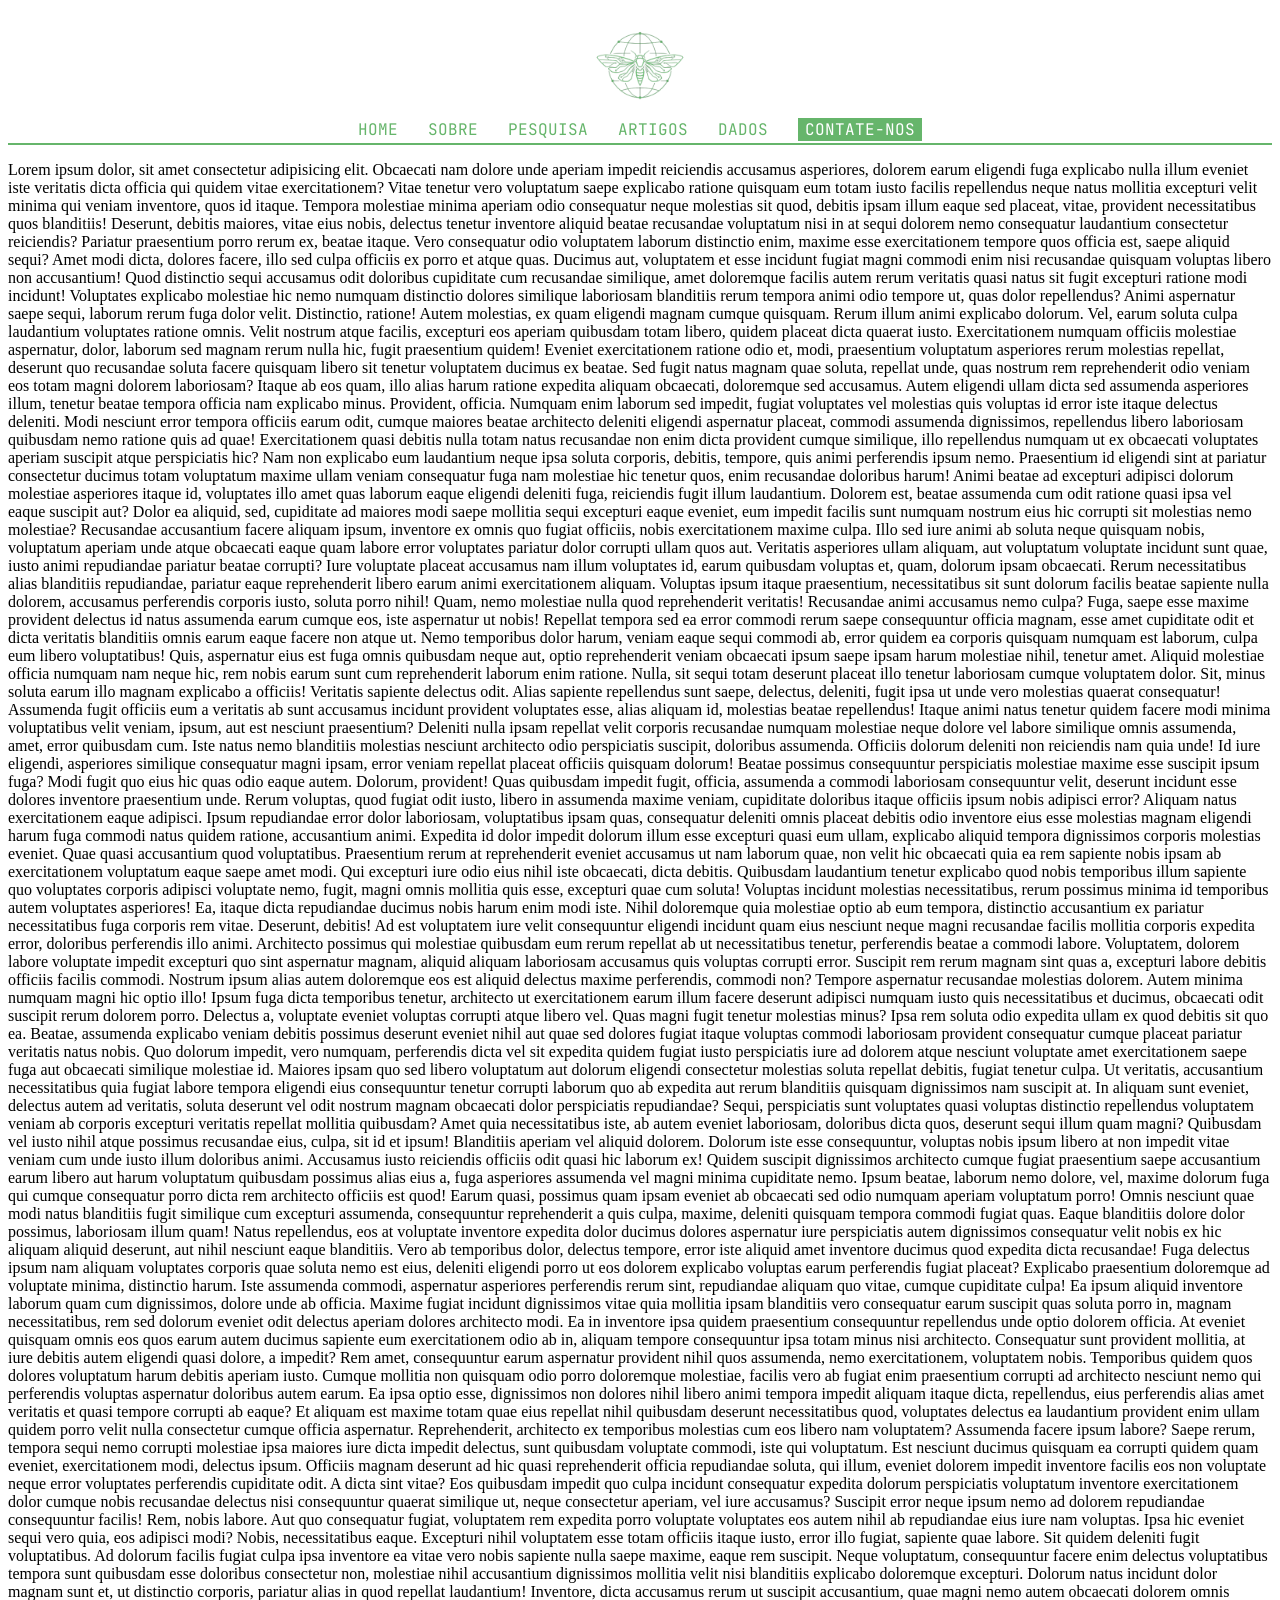
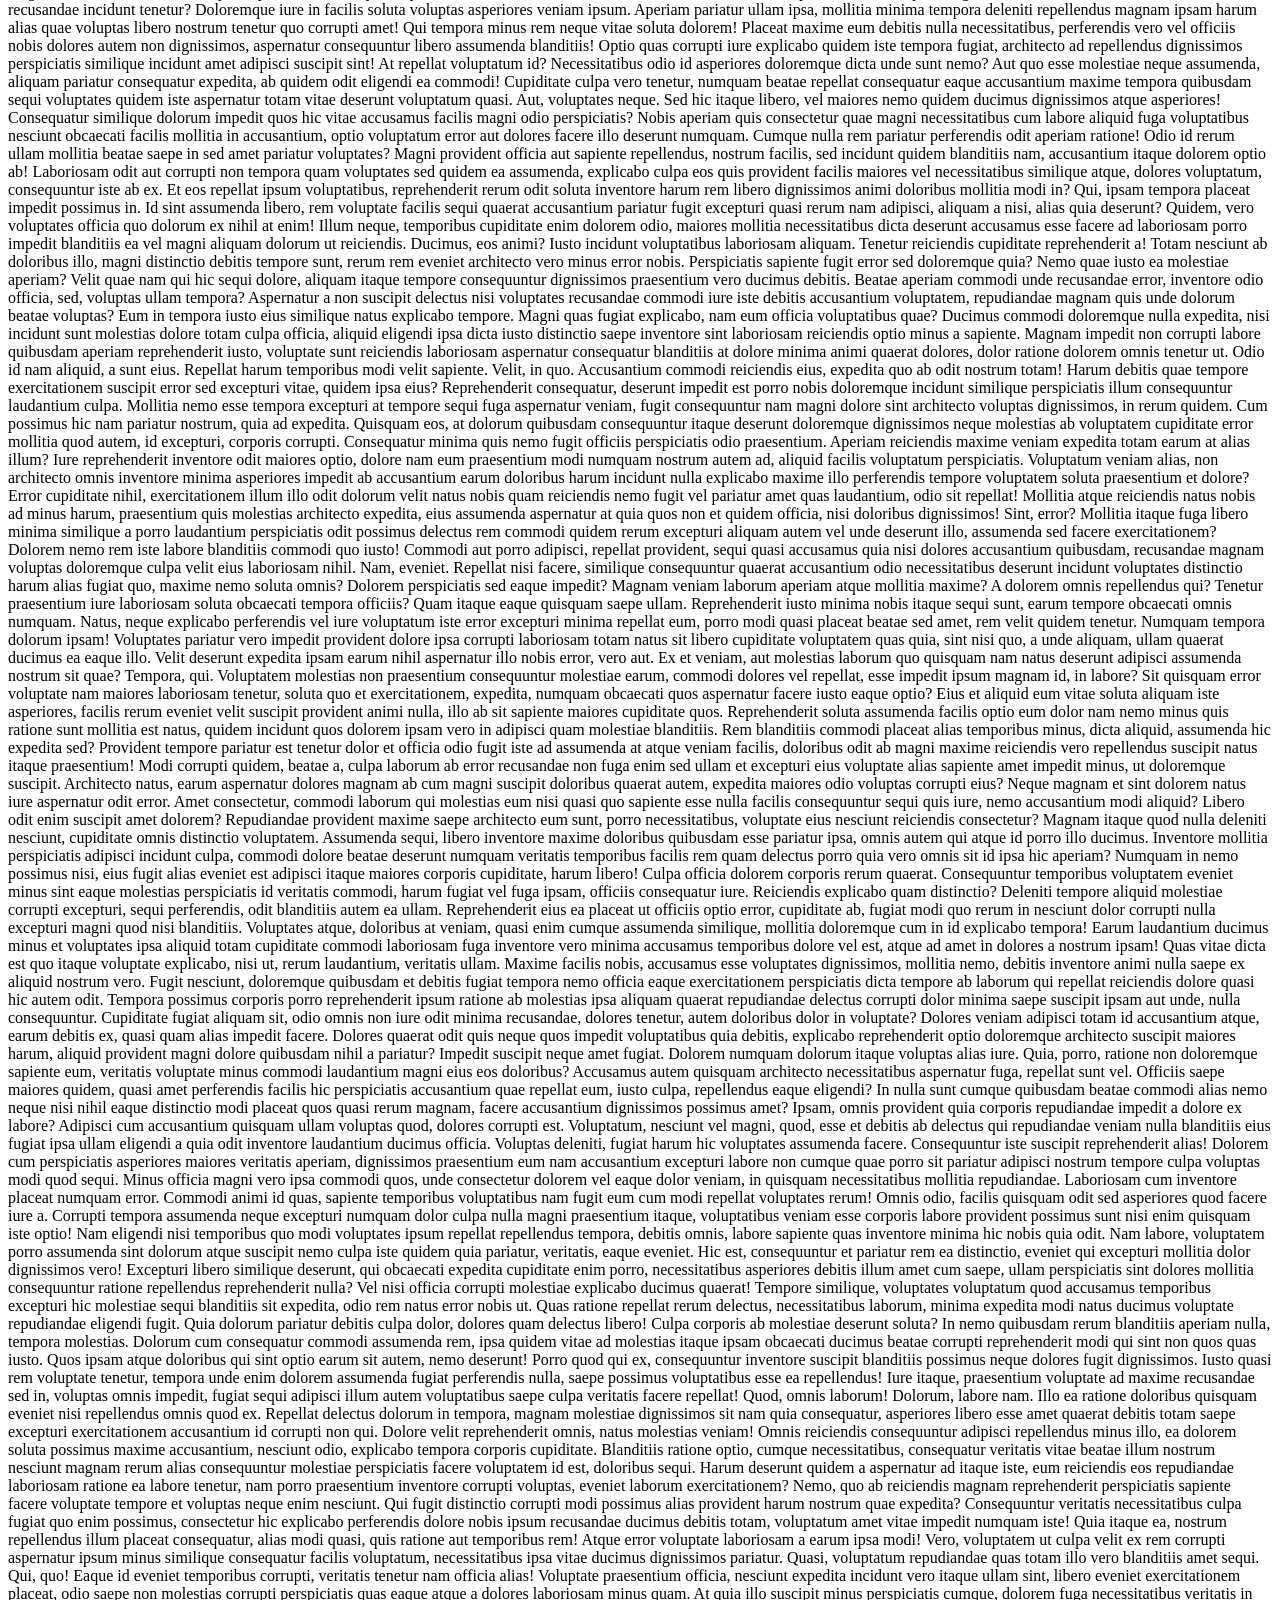
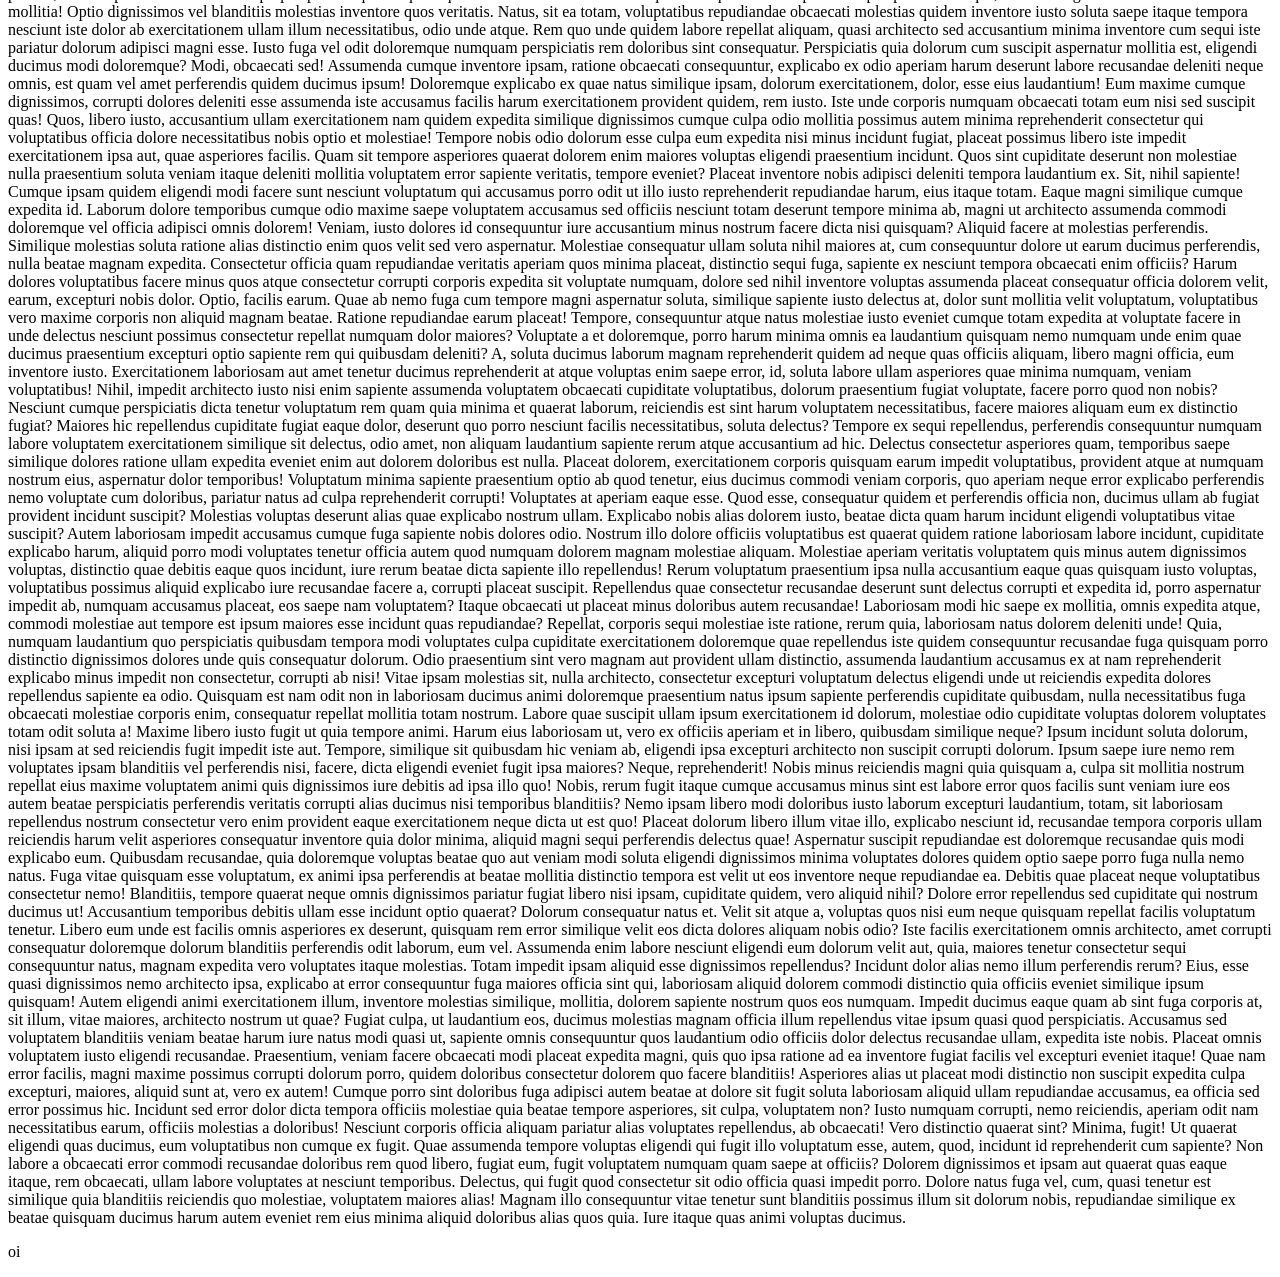
==== index.html @ 4a9fd4df "1.2" ====
<!DOCTYPE html>
<html lang="pt-br">
<head>
    <meta charset="UTF-8">
    <meta name="viewport" content="width=device-width, initial-scale=1.0">
    <title>EcoByte</title>
    <!-- LOGOTIPO -->
    <link rel="icon" type="image/png" href="img/favicon_io/favicon-32x32.png">
    <!-- CSS -->
    <link rel="stylesheet" href="css/style.css">
    <!-- FONTE -->
    <link rel="preconnect" href="https://fonts.googleapis.com">
    <link rel="preconnect" href="https://fonts.gstatic.com" crossorigin>
    <link href="https://fonts.googleapis.com/css2?family=JetBrains+Mono:ital,wght@0,100..800;1,100..800&display=swap" rel="stylesheet">
    <!-- JS -->
    <script src="js/cabecalho.js" defer></script>
</head>
<body>
    <!-- TAGS SEMANTICAS -->
    <header>
        <nav>
           <!-- cabeçalho -->
            <div class="cabeca">
                <div class="icone"><img src="img/favicon_io/android-chrome-512x512.png" alt="Logo do Site EcoByte" class="logotipo"></div>
                <div class="secao">
                    <a href="index.html">HOME</a>
                    <a href="sobre.html">SOBRE</a>
                    <a href="pesquisa.html">PESQUISA</a>
                    <a href="artigo.html">ARTIGOS</a>
                    <a href="dados.html">DADOS</a>
                    <a href="contato.html" class="contato">CONTATE-NOS</a>
                </div>
            </div>
        </nav>
        
    </header>
    <div class="espaco-cabecalho"></div>
    <main>
        <p>Lorem ipsum dolor, sit amet consectetur adipisicing elit. Obcaecati nam dolore unde aperiam impedit reiciendis accusamus asperiores, dolorem earum eligendi fuga explicabo nulla illum eveniet iste veritatis dicta officia qui quidem vitae exercitationem? Vitae tenetur vero voluptatum saepe explicabo ratione quisquam eum totam iusto facilis repellendus neque natus mollitia excepturi velit minima qui veniam inventore, quos id itaque. Tempora molestiae minima aperiam odio consequatur neque molestias sit quod, debitis ipsam illum eaque sed placeat, vitae, provident necessitatibus quos blanditiis! Deserunt, debitis maiores, vitae eius nobis, delectus tenetur inventore aliquid beatae recusandae voluptatum nisi in at sequi dolorem nemo consequatur laudantium consectetur reiciendis? Pariatur praesentium porro rerum ex, beatae itaque. Vero consequatur odio voluptatem laborum distinctio enim, maxime esse exercitationem tempore quos officia est, saepe aliquid sequi? Amet modi dicta, dolores facere, illo sed culpa officiis ex porro et atque quas. Ducimus aut, voluptatem et esse incidunt fugiat magni commodi enim nisi recusandae quisquam voluptas libero non accusantium! Quod distinctio sequi accusamus odit doloribus cupiditate cum recusandae similique, amet doloremque facilis autem rerum veritatis quasi natus sit fugit excepturi ratione modi incidunt! Voluptates explicabo molestiae hic nemo numquam distinctio dolores similique laboriosam blanditiis rerum tempora animi odio tempore ut, quas dolor repellendus? Animi aspernatur saepe sequi, laborum rerum fuga dolor velit. Distinctio, ratione! Autem molestias, ex quam eligendi magnam cumque quisquam. Rerum illum animi explicabo dolorum. Vel, earum soluta culpa laudantium voluptates ratione omnis. Velit nostrum atque facilis, excepturi eos aperiam quibusdam totam libero, quidem placeat dicta quaerat iusto. Exercitationem numquam officiis molestiae aspernatur, dolor, laborum sed magnam rerum nulla hic, fugit praesentium quidem! Eveniet exercitationem ratione odio et, modi, praesentium voluptatum asperiores rerum molestias repellat, deserunt quo recusandae soluta facere quisquam libero sit tenetur voluptatem ducimus ex beatae. Sed fugit natus magnam quae soluta, repellat unde, quas nostrum rem reprehenderit odio veniam eos totam magni dolorem laboriosam? Itaque ab eos quam, illo alias harum ratione expedita aliquam obcaecati, doloremque sed accusamus. Autem eligendi ullam dicta sed assumenda asperiores illum, tenetur beatae tempora officia nam explicabo minus. Provident, officia. Numquam enim laborum sed impedit, fugiat voluptates vel molestias quis voluptas id error iste itaque delectus deleniti. Modi nesciunt error tempora officiis earum odit, cumque maiores beatae architecto deleniti eligendi aspernatur placeat, commodi assumenda dignissimos, repellendus libero laboriosam quibusdam nemo ratione quis ad quae! Exercitationem quasi debitis nulla totam natus recusandae non enim dicta provident cumque similique, illo repellendus numquam ut ex obcaecati voluptates aperiam suscipit atque perspiciatis hic? Nam non explicabo eum laudantium neque ipsa soluta corporis, debitis, tempore, quis animi perferendis ipsum nemo. Praesentium id eligendi sint at pariatur consectetur ducimus totam voluptatum maxime ullam veniam consequatur fuga nam molestiae hic tenetur quos, enim recusandae doloribus harum! Animi beatae ad excepturi adipisci dolorum molestiae asperiores itaque id, voluptates illo amet quas laborum eaque eligendi deleniti fuga, reiciendis fugit illum laudantium. Dolorem est, beatae assumenda cum odit ratione quasi ipsa vel eaque suscipit aut? Dolor ea aliquid, sed, cupiditate ad maiores modi saepe mollitia sequi excepturi eaque eveniet, eum impedit facilis sunt numquam nostrum eius hic corrupti sit molestias nemo molestiae? Recusandae accusantium facere aliquam ipsum, inventore ex omnis quo fugiat officiis, nobis exercitationem maxime culpa. Illo sed iure animi ab soluta neque quisquam nobis, voluptatum aperiam unde atque obcaecati eaque quam labore error voluptates pariatur dolor corrupti ullam quos aut. Veritatis asperiores ullam aliquam, aut voluptatum voluptate incidunt sunt quae, iusto animi repudiandae pariatur beatae corrupti? Iure voluptate placeat accusamus nam illum voluptates id, earum quibusdam voluptas et, quam, dolorum ipsam obcaecati. Rerum necessitatibus alias blanditiis repudiandae, pariatur eaque reprehenderit libero earum animi exercitationem aliquam. Voluptas ipsum itaque praesentium, necessitatibus sit sunt dolorum facilis beatae sapiente nulla dolorem, accusamus perferendis corporis iusto, soluta porro nihil! Quam, nemo molestiae nulla quod reprehenderit veritatis! Recusandae animi accusamus nemo culpa? Fuga, saepe esse maxime provident delectus id natus assumenda earum cumque eos, iste aspernatur ut nobis! Repellat tempora sed ea error commodi rerum saepe consequuntur officia magnam, esse amet cupiditate odit et dicta veritatis blanditiis omnis earum eaque facere non atque ut. Nemo temporibus dolor harum, veniam eaque sequi commodi ab, error quidem ea corporis quisquam numquam est laborum, culpa eum libero voluptatibus! Quis, aspernatur eius est fuga omnis quibusdam neque aut, optio reprehenderit veniam obcaecati ipsum saepe ipsam harum molestiae nihil, tenetur amet. Aliquid molestiae officia numquam nam neque hic, rem nobis earum sunt cum reprehenderit laborum enim ratione. Nulla, sit sequi totam deserunt placeat illo tenetur laboriosam cumque voluptatem dolor. Sit, minus soluta earum illo magnam explicabo a officiis! Veritatis sapiente delectus odit. Alias sapiente repellendus sunt saepe, delectus, deleniti, fugit ipsa ut unde vero molestias quaerat consequatur! Assumenda fugit officiis eum a veritatis ab sunt accusamus incidunt provident voluptates esse, alias aliquam id, molestias beatae repellendus! Itaque animi natus tenetur quidem facere modi minima voluptatibus velit veniam, ipsum, aut est nesciunt praesentium? Deleniti nulla ipsam repellat velit corporis recusandae numquam molestiae neque dolore vel labore similique omnis assumenda, amet, error quibusdam cum. Iste natus nemo blanditiis molestias nesciunt architecto odio perspiciatis suscipit, doloribus assumenda. Officiis dolorum deleniti non reiciendis nam quia unde! Id iure eligendi, asperiores similique consequatur magni ipsam, error veniam repellat placeat officiis quisquam dolorum! Beatae possimus consequuntur perspiciatis molestiae maxime esse suscipit ipsum fuga? Modi fugit quo eius hic quas odio eaque autem. Dolorum, provident! Quas quibusdam impedit fugit, officia, assumenda a commodi laboriosam consequuntur velit, deserunt incidunt esse dolores inventore praesentium unde. Rerum voluptas, quod fugiat odit iusto, libero in assumenda maxime veniam, cupiditate doloribus itaque officiis ipsum nobis adipisci error? Aliquam natus exercitationem eaque adipisci. Ipsum repudiandae error dolor laboriosam, voluptatibus ipsam quas, consequatur deleniti omnis placeat debitis odio inventore eius esse molestias magnam eligendi harum fuga commodi natus quidem ratione, accusantium animi. Expedita id dolor impedit dolorum illum esse excepturi quasi eum ullam, explicabo aliquid tempora dignissimos corporis molestias eveniet. Quae quasi accusantium quod voluptatibus. Praesentium rerum at reprehenderit eveniet accusamus ut nam laborum quae, non velit hic obcaecati quia ea rem sapiente nobis ipsam ab exercitationem voluptatum eaque saepe amet modi. Qui excepturi iure odio eius nihil iste obcaecati, dicta debitis. Quibusdam laudantium tenetur explicabo quod nobis temporibus illum sapiente quo voluptates corporis adipisci voluptate nemo, fugit, magni omnis mollitia quis esse, excepturi quae cum soluta! Voluptas incidunt molestias necessitatibus, rerum possimus minima id temporibus autem voluptates asperiores! Ea, itaque dicta repudiandae ducimus nobis harum enim modi iste. Nihil doloremque quia molestiae optio ab eum tempora, distinctio accusantium ex pariatur necessitatibus fuga corporis rem vitae. Deserunt, debitis! Ad est voluptatem iure velit consequuntur eligendi incidunt quam eius nesciunt neque magni recusandae facilis mollitia corporis expedita error, doloribus perferendis illo animi. Architecto possimus qui molestiae quibusdam eum rerum repellat ab ut necessitatibus tenetur, perferendis beatae a commodi labore. Voluptatem, dolorem labore voluptate impedit excepturi quo sint aspernatur magnam, aliquid aliquam laboriosam accusamus quis voluptas corrupti error. Suscipit rem rerum magnam sint quas a, excepturi labore debitis officiis facilis commodi. Nostrum ipsum alias autem doloremque eos est aliquid delectus maxime perferendis, commodi non? Tempore aspernatur recusandae molestias dolorem. Autem minima numquam magni hic optio illo! Ipsum fuga dicta temporibus tenetur, architecto ut exercitationem earum illum facere deserunt adipisci numquam iusto quis necessitatibus et ducimus, obcaecati odit suscipit rerum dolorem porro. Delectus a, voluptate eveniet voluptas corrupti atque libero vel. Quas magni fugit tenetur molestias minus? Ipsa rem soluta odio expedita ullam ex quod debitis sit quo ea. Beatae, assumenda explicabo veniam debitis possimus deserunt eveniet nihil aut quae sed dolores fugiat itaque voluptas commodi laboriosam provident consequatur cumque placeat pariatur veritatis natus nobis. Quo dolorum impedit, vero numquam, perferendis dicta vel sit expedita quidem fugiat iusto perspiciatis iure ad dolorem atque nesciunt voluptate amet exercitationem saepe fuga aut obcaecati similique molestiae id. Maiores ipsam quo sed libero voluptatum aut dolorum eligendi consectetur molestias soluta repellat debitis, fugiat tenetur culpa. Ut veritatis, accusantium necessitatibus quia fugiat labore tempora eligendi eius consequuntur tenetur corrupti laborum quo ab expedita aut rerum blanditiis quisquam dignissimos nam suscipit at. In aliquam sunt eveniet, delectus autem ad veritatis, soluta deserunt vel odit nostrum magnam obcaecati dolor perspiciatis repudiandae? Sequi, perspiciatis sunt voluptates quasi voluptas distinctio repellendus voluptatem veniam ab corporis excepturi veritatis repellat mollitia quibusdam? Amet quia necessitatibus iste, ab autem eveniet laboriosam, doloribus dicta quos, deserunt sequi illum quam magni? Quibusdam vel iusto nihil atque possimus recusandae eius, culpa, sit id et ipsum! Blanditiis aperiam vel aliquid dolorem. Dolorum iste esse consequuntur, voluptas nobis ipsum libero at non impedit vitae veniam cum unde iusto illum doloribus animi. Accusamus iusto reiciendis officiis odit quasi hic laborum ex! Quidem suscipit dignissimos architecto cumque fugiat praesentium saepe accusantium earum libero aut harum voluptatum quibusdam possimus alias eius a, fuga asperiores assumenda vel magni minima cupiditate nemo. Ipsum beatae, laborum nemo dolore, vel, maxime dolorum fuga qui cumque consequatur porro dicta rem architecto officiis est quod! Earum quasi, possimus quam ipsam eveniet ab obcaecati sed odio numquam aperiam voluptatum porro! Omnis nesciunt quae modi natus blanditiis fugit similique cum excepturi assumenda, consequuntur reprehenderit a quis culpa, maxime, deleniti quisquam tempora commodi fugiat quas. Eaque blanditiis dolore dolor possimus, laboriosam illum quam! Natus repellendus, eos at voluptate inventore expedita dolor ducimus dolores aspernatur iure perspiciatis autem dignissimos consequatur velit nobis ex hic aliquam aliquid deserunt, aut nihil nesciunt eaque blanditiis. Vero ab temporibus dolor, delectus tempore, error iste aliquid amet inventore ducimus quod expedita dicta recusandae! Fuga delectus ipsum nam aliquam voluptates corporis quae soluta nemo est eius, deleniti eligendi porro ut eos dolorem explicabo voluptas earum perferendis fugiat placeat? Explicabo praesentium doloremque ad voluptate minima, distinctio harum. Iste assumenda commodi, aspernatur asperiores perferendis rerum sint, repudiandae aliquam quo vitae, cumque cupiditate culpa! Ea ipsum aliquid inventore laborum quam cum dignissimos, dolore unde ab officia. Maxime fugiat incidunt dignissimos vitae quia mollitia ipsam blanditiis vero consequatur earum suscipit quas soluta porro in, magnam necessitatibus, rem sed dolorum eveniet odit delectus aperiam dolores architecto modi. Ea in inventore ipsa quidem praesentium consequuntur repellendus unde optio dolorem officia. At eveniet quisquam omnis eos quos earum autem ducimus sapiente eum exercitationem odio ab in, aliquam tempore consequuntur ipsa totam minus nisi architecto. Consequatur sunt provident mollitia, at iure debitis autem eligendi quasi dolore, a impedit? Rem amet, consequuntur earum aspernatur provident nihil quos assumenda, nemo exercitationem, voluptatem nobis. Temporibus quidem quos dolores voluptatum harum debitis aperiam iusto. Cumque mollitia non quisquam odio porro doloremque molestiae, facilis vero ab fugiat enim praesentium corrupti ad architecto nesciunt nemo qui perferendis voluptas aspernatur doloribus autem earum. Ea ipsa optio esse, dignissimos non dolores nihil libero animi tempora impedit aliquam itaque dicta, repellendus, eius perferendis alias amet veritatis et quasi tempore corrupti ab eaque? Et aliquam est maxime totam quae eius repellat nihil quibusdam deserunt necessitatibus quod, voluptates delectus ea laudantium provident enim ullam quidem porro velit nulla consectetur cumque officia aspernatur. Reprehenderit, architecto ex temporibus molestias cum eos libero nam voluptatem? Assumenda facere ipsum labore? Saepe rerum, tempora sequi nemo corrupti molestiae ipsa maiores iure dicta impedit delectus, sunt quibusdam voluptate commodi, iste qui voluptatum. Est nesciunt ducimus quisquam ea corrupti quidem quam eveniet, exercitationem modi, delectus ipsum. Officiis magnam deserunt ad hic quasi reprehenderit officia repudiandae soluta, qui illum, eveniet dolorem impedit inventore facilis eos non voluptate neque error voluptates perferendis cupiditate odit. A dicta sint vitae? Eos quibusdam impedit quo culpa incidunt consequatur expedita dolorum perspiciatis voluptatum inventore exercitationem dolor cumque nobis recusandae delectus nisi consequuntur quaerat similique ut, neque consectetur aperiam, vel iure accusamus? Suscipit error neque ipsum nemo ad dolorem repudiandae consequuntur facilis! Rem, nobis labore. Aut quo consequatur fugiat, voluptatem rem expedita porro voluptate voluptates eos autem nihil ab repudiandae eius iure nam voluptas. Ipsa hic eveniet sequi vero quia, eos adipisci modi? Nobis, necessitatibus eaque. Excepturi nihil voluptatem esse totam officiis itaque iusto, error illo fugiat, sapiente quae labore. Sit quidem deleniti fugit voluptatibus. Ad dolorum facilis fugiat culpa ipsa inventore ea vitae vero nobis sapiente nulla saepe maxime, eaque rem suscipit. Neque voluptatum, consequuntur facere enim delectus voluptatibus tempora sunt quibusdam esse doloribus consectetur non, molestiae nihil accusantium dignissimos mollitia velit nisi blanditiis explicabo doloremque excepturi. Dolorum natus incidunt dolor magnam sunt et, ut distinctio corporis, pariatur alias in quod repellat laudantium! Inventore, dicta accusamus rerum ut suscipit accusantium, quae magni nemo autem obcaecati dolorem omnis recusandae incidunt tenetur? Doloremque iure in facilis soluta voluptas asperiores veniam ipsum. Aperiam pariatur ullam ipsa, mollitia minima tempora deleniti repellendus magnam ipsam harum alias quae voluptas libero nostrum tenetur quo corrupti amet! Qui tempora minus rem neque vitae soluta dolorem! Placeat maxime eum debitis nulla necessitatibus, perferendis vero vel officiis nobis dolores autem non dignissimos, aspernatur consequuntur libero assumenda blanditiis! Optio quas corrupti iure explicabo quidem iste tempora fugiat, architecto ad repellendus dignissimos perspiciatis similique incidunt amet adipisci suscipit sint! At repellat voluptatum id? Necessitatibus odio id asperiores doloremque dicta unde sunt nemo? Aut quo esse molestiae neque assumenda, aliquam pariatur consequatur expedita, ab quidem odit eligendi ea commodi! Cupiditate culpa vero tenetur, numquam beatae repellat consequatur eaque accusantium maxime tempora quibusdam sequi voluptates quidem iste aspernatur totam vitae deserunt voluptatum quasi. Aut, voluptates neque. Sed hic itaque libero, vel maiores nemo quidem ducimus dignissimos atque asperiores! Consequatur similique dolorum impedit quos hic vitae accusamus facilis magni odio perspiciatis? Nobis aperiam quis consectetur quae magni necessitatibus cum labore aliquid fuga voluptatibus nesciunt obcaecati facilis mollitia in accusantium, optio voluptatum error aut dolores facere illo deserunt numquam. Cumque nulla rem pariatur perferendis odit aperiam ratione! Odio id rerum ullam mollitia beatae saepe in sed amet pariatur voluptates? Magni provident officia aut sapiente repellendus, nostrum facilis, sed incidunt quidem blanditiis nam, accusantium itaque dolorem optio ab! Laboriosam odit aut corrupti non tempora quam voluptates sed quidem ea assumenda, explicabo culpa eos quis provident facilis maiores vel necessitatibus similique atque, dolores voluptatum, consequuntur iste ab ex. Et eos repellat ipsum voluptatibus, reprehenderit rerum odit soluta inventore harum rem libero dignissimos animi doloribus mollitia modi in? Qui, ipsam tempora placeat impedit possimus in. Id sint assumenda libero, rem voluptate facilis sequi quaerat accusantium pariatur fugit excepturi quasi rerum nam adipisci, aliquam a nisi, alias quia deserunt? Quidem, vero voluptates officia quo dolorum ex nihil at enim! Illum neque, temporibus cupiditate enim dolorem odio, maiores mollitia necessitatibus dicta deserunt accusamus esse facere ad laboriosam porro impedit blanditiis ea vel magni aliquam dolorum ut reiciendis. Ducimus, eos animi? Iusto incidunt voluptatibus laboriosam aliquam. Tenetur reiciendis cupiditate reprehenderit a! Totam nesciunt ab doloribus illo, magni distinctio debitis tempore sunt, rerum rem eveniet architecto vero minus error nobis. Perspiciatis sapiente fugit error sed doloremque quia? Nemo quae iusto ea molestiae aperiam? Velit quae nam qui hic sequi dolore, aliquam itaque tempore consequuntur dignissimos praesentium vero ducimus debitis. Beatae aperiam commodi unde recusandae error, inventore odio officia, sed, voluptas ullam tempora? Aspernatur a non suscipit delectus nisi voluptates recusandae commodi iure iste debitis accusantium voluptatem, repudiandae magnam quis unde dolorum beatae voluptas? Eum in tempora iusto eius similique natus explicabo tempore. Magni quas fugiat explicabo, nam eum officia voluptatibus quae? Ducimus commodi doloremque nulla expedita, nisi incidunt sunt molestias dolore totam culpa officia, aliquid eligendi ipsa dicta iusto distinctio saepe inventore sint laboriosam reiciendis optio minus a sapiente. Magnam impedit non corrupti labore quibusdam aperiam reprehenderit iusto, voluptate sunt reiciendis laboriosam aspernatur consequatur blanditiis at dolore minima animi quaerat dolores, dolor ratione dolorem omnis tenetur ut. Odio id nam aliquid, a sunt eius. Repellat harum temporibus modi velit sapiente. Velit, in quo. Accusantium commodi reiciendis eius, expedita quo ab odit nostrum totam! Harum debitis quae tempore exercitationem suscipit error sed excepturi vitae, quidem ipsa eius? Reprehenderit consequatur, deserunt impedit est porro nobis doloremque incidunt similique perspiciatis illum consequuntur laudantium culpa. Mollitia nemo esse tempora excepturi at tempore sequi fuga aspernatur veniam, fugit consequuntur nam magni dolore sint architecto voluptas dignissimos, in rerum quidem. Cum possimus hic nam pariatur nostrum, quia ad expedita. Quisquam eos, at dolorum quibusdam consequuntur itaque deserunt doloremque dignissimos neque molestias ab voluptatem cupiditate error mollitia quod autem, id excepturi, corporis corrupti. Consequatur minima quis nemo fugit officiis perspiciatis odio praesentium. Aperiam reiciendis maxime veniam expedita totam earum at alias illum? Iure reprehenderit inventore odit maiores optio, dolore nam eum praesentium modi numquam nostrum autem ad, aliquid facilis voluptatum perspiciatis. Voluptatum veniam alias, non architecto omnis inventore minima asperiores impedit ab accusantium earum doloribus harum incidunt nulla explicabo maxime illo perferendis tempore voluptatem soluta praesentium et dolore? Error cupiditate nihil, exercitationem illum illo odit dolorum velit natus nobis quam reiciendis nemo fugit vel pariatur amet quas laudantium, odio sit repellat! Mollitia atque reiciendis natus nobis ad minus harum, praesentium quis molestias architecto expedita, eius assumenda aspernatur at quia quos non et quidem officia, nisi doloribus dignissimos! Sint, error? Mollitia itaque fuga libero minima similique a porro laudantium perspiciatis odit possimus delectus rem commodi quidem rerum excepturi aliquam autem vel unde deserunt illo, assumenda sed facere exercitationem? Dolorem nemo rem iste labore blanditiis commodi quo iusto! Commodi aut porro adipisci, repellat provident, sequi quasi accusamus quia nisi dolores accusantium quibusdam, recusandae magnam voluptas doloremque culpa velit eius laboriosam nihil. Nam, eveniet. Repellat nisi facere, similique consequuntur quaerat accusantium odio necessitatibus deserunt incidunt voluptates distinctio harum alias fugiat quo, maxime nemo soluta omnis? Dolorem perspiciatis sed eaque impedit? Magnam veniam laborum aperiam atque mollitia maxime? A dolorem omnis repellendus qui? Tenetur praesentium iure laboriosam soluta obcaecati tempora officiis? Quam itaque eaque quisquam saepe ullam. Reprehenderit iusto minima nobis itaque sequi sunt, earum tempore obcaecati omnis numquam. Natus, neque explicabo perferendis vel iure voluptatum iste error excepturi minima repellat eum, porro modi quasi placeat beatae sed amet, rem velit quidem tenetur. Numquam tempora dolorum ipsam! Voluptates pariatur vero impedit provident dolore ipsa corrupti laboriosam totam natus sit libero cupiditate voluptatem quas quia, sint nisi quo, a unde aliquam, ullam quaerat ducimus ea eaque illo. Velit deserunt expedita ipsam earum nihil aspernatur illo nobis error, vero aut. Ex et veniam, aut molestias laborum quo quisquam nam natus deserunt adipisci assumenda nostrum sit quae? Tempora, qui. Voluptatem molestias non praesentium consequuntur molestiae earum, commodi dolores vel repellat, esse impedit ipsum magnam id, in labore? Sit quisquam error voluptate nam maiores laboriosam tenetur, soluta quo et exercitationem, expedita, numquam obcaecati quos aspernatur facere iusto eaque optio? Eius et aliquid eum vitae soluta aliquam iste asperiores, facilis rerum eveniet velit suscipit provident animi nulla, illo ab sit sapiente maiores cupiditate quos. Reprehenderit soluta assumenda facilis optio eum dolor nam nemo minus quis ratione sunt mollitia est natus, quidem incidunt quos dolorem ipsam vero in adipisci quam molestiae blanditiis. Rem blanditiis commodi placeat alias temporibus minus, dicta aliquid, assumenda hic expedita sed? Provident tempore pariatur est tenetur dolor et officia odio fugit iste ad assumenda at atque veniam facilis, doloribus odit ab magni maxime reiciendis vero repellendus suscipit natus itaque praesentium! Modi corrupti quidem, beatae a, culpa laborum ab error recusandae non fuga enim sed ullam et excepturi eius voluptate alias sapiente amet impedit minus, ut doloremque suscipit. Architecto natus, earum aspernatur dolores magnam ab cum magni suscipit doloribus quaerat autem, expedita maiores odio voluptas corrupti eius? Neque magnam et sint dolorem natus iure aspernatur odit error. Amet consectetur, commodi laborum qui molestias eum nisi quasi quo sapiente esse nulla facilis consequuntur sequi quis iure, nemo accusantium modi aliquid? Libero odit enim suscipit amet dolorem? Repudiandae provident maxime saepe architecto eum sunt, porro necessitatibus, voluptate eius nesciunt reiciendis consectetur? Magnam itaque quod nulla deleniti nesciunt, cupiditate omnis distinctio voluptatem. Assumenda sequi, libero inventore maxime doloribus quibusdam esse pariatur ipsa, omnis autem qui atque id porro illo ducimus. Inventore mollitia perspiciatis adipisci incidunt culpa, commodi dolore beatae deserunt numquam veritatis temporibus facilis rem quam delectus porro quia vero omnis sit id ipsa hic aperiam? Numquam in nemo possimus nisi, eius fugit alias eveniet est adipisci itaque maiores corporis cupiditate, harum libero! Culpa officia dolorem corporis rerum quaerat. Consequuntur temporibus voluptatem eveniet minus sint eaque molestias perspiciatis id veritatis commodi, harum fugiat vel fuga ipsam, officiis consequatur iure. Reiciendis explicabo quam distinctio? Deleniti tempore aliquid molestiae corrupti excepturi, sequi perferendis, odit blanditiis autem ea ullam. Reprehenderit eius ea placeat ut officiis optio error, cupiditate ab, fugiat modi quo rerum in nesciunt dolor corrupti nulla excepturi magni quod nisi blanditiis. Voluptates atque, doloribus at veniam, quasi enim cumque assumenda similique, mollitia doloremque cum in id explicabo tempora! Earum laudantium ducimus minus et voluptates ipsa aliquid totam cupiditate commodi laboriosam fuga inventore vero minima accusamus temporibus dolore vel est, atque ad amet in dolores a nostrum ipsam! Quas vitae dicta est quo itaque voluptate explicabo, nisi ut, rerum laudantium, veritatis ullam. Maxime facilis nobis, accusamus esse voluptates dignissimos, mollitia nemo, debitis inventore animi nulla saepe ex aliquid nostrum vero. Fugit nesciunt, doloremque quibusdam et debitis fugiat tempora nemo officia eaque exercitationem perspiciatis dicta tempore ab laborum qui repellat reiciendis dolore quasi hic autem odit. Tempora possimus corporis porro reprehenderit ipsum ratione ab molestias ipsa aliquam quaerat repudiandae delectus corrupti dolor minima saepe suscipit ipsam aut unde, nulla consequuntur. Cupiditate fugiat aliquam sit, odio omnis non iure odit minima recusandae, dolores tenetur, autem doloribus dolor in voluptate? Dolores veniam adipisci totam id accusantium atque, earum debitis ex, quasi quam alias impedit facere. Dolores quaerat odit quis neque quos impedit voluptatibus quia debitis, explicabo reprehenderit optio doloremque architecto suscipit maiores harum, aliquid provident magni dolore quibusdam nihil a pariatur? Impedit suscipit neque amet fugiat. Dolorem numquam dolorum itaque voluptas alias iure. Quia, porro, ratione non doloremque sapiente eum, veritatis voluptate minus commodi laudantium magni eius eos doloribus? Accusamus autem quisquam architecto necessitatibus aspernatur fuga, repellat sunt vel. Officiis saepe maiores quidem, quasi amet perferendis facilis hic perspiciatis accusantium quae repellat eum, iusto culpa, repellendus eaque eligendi? In nulla sunt cumque quibusdam beatae commodi alias nemo neque nisi nihil eaque distinctio modi placeat quos quasi rerum magnam, facere accusantium dignissimos possimus amet? Ipsam, omnis provident quia corporis repudiandae impedit a dolore ex labore? Adipisci cum accusantium quisquam ullam voluptas quod, dolores corrupti est. Voluptatum, nesciunt vel magni, quod, esse et debitis ab delectus qui repudiandae veniam nulla blanditiis eius fugiat ipsa ullam eligendi a quia odit inventore laudantium ducimus officia. Voluptas deleniti, fugiat harum hic voluptates assumenda facere. Consequuntur iste suscipit reprehenderit alias! Dolorem cum perspiciatis asperiores maiores veritatis aperiam, dignissimos praesentium eum nam accusantium excepturi labore non cumque quae porro sit pariatur adipisci nostrum tempore culpa voluptas modi quod sequi. Minus officia magni vero ipsa commodi quos, unde consectetur dolorem vel eaque dolor veniam, in quisquam necessitatibus mollitia repudiandae. Laboriosam cum inventore placeat numquam error. Commodi animi id quas, sapiente temporibus voluptatibus nam fugit eum cum modi repellat voluptates rerum! Omnis odio, facilis quisquam odit sed asperiores quod facere iure a. Corrupti tempora assumenda neque excepturi numquam dolor culpa nulla magni praesentium itaque, voluptatibus veniam esse corporis labore provident possimus sunt nisi enim quisquam iste optio! Nam eligendi nisi temporibus quo modi voluptates ipsum repellat repellendus tempora, debitis omnis, labore sapiente quas inventore minima hic nobis quia odit. Nam labore, voluptatem porro assumenda sint dolorum atque suscipit nemo culpa iste quidem quia pariatur, veritatis, eaque eveniet. Hic est, consequuntur et pariatur rem ea distinctio, eveniet qui excepturi mollitia dolor dignissimos vero! Excepturi libero similique deserunt, qui obcaecati expedita cupiditate enim porro, necessitatibus asperiores debitis illum amet cum saepe, ullam perspiciatis sint dolores mollitia consequuntur ratione repellendus reprehenderit nulla? Vel nisi officia corrupti molestiae explicabo ducimus quaerat! Tempore similique, voluptates voluptatum quod accusamus temporibus excepturi hic molestiae sequi blanditiis sit expedita, odio rem natus error nobis ut. Quas ratione repellat rerum delectus, necessitatibus laborum, minima expedita modi natus ducimus voluptate repudiandae eligendi fugit. Quia dolorum pariatur debitis culpa dolor, dolores quam delectus libero! Culpa corporis ab molestiae deserunt soluta? In nemo quibusdam rerum blanditiis aperiam nulla, tempora molestias. Dolorum cum consequatur commodi assumenda rem, ipsa quidem vitae ad molestias itaque ipsam obcaecati ducimus beatae corrupti reprehenderit modi qui sint non quos quas iusto. Quos ipsam atque doloribus qui sint optio earum sit autem, nemo deserunt! Porro quod qui ex, consequuntur inventore suscipit blanditiis possimus neque dolores fugit dignissimos. Iusto quasi rem voluptate tenetur, tempora unde enim dolorem assumenda fugiat perferendis nulla, saepe possimus voluptatibus esse ea repellendus! Iure itaque, praesentium voluptate ad maxime recusandae sed in, voluptas omnis impedit, fugiat sequi adipisci illum autem voluptatibus saepe culpa veritatis facere repellat! Quod, omnis laborum! Dolorum, labore nam. Illo ea ratione doloribus quisquam eveniet nisi repellendus omnis quod ex. Repellat delectus dolorum in tempora, magnam molestiae dignissimos sit nam quia consequatur, asperiores libero esse amet quaerat debitis totam saepe excepturi exercitationem accusantium id corrupti non qui. Dolore velit reprehenderit omnis, natus molestias veniam! Omnis reiciendis consequuntur adipisci repellendus minus illo, ea dolorem soluta possimus maxime accusantium, nesciunt odio, explicabo tempora corporis cupiditate. Blanditiis ratione optio, cumque necessitatibus, consequatur veritatis vitae beatae illum nostrum nesciunt magnam rerum alias consequuntur molestiae perspiciatis facere voluptatem id est, doloribus sequi. Harum deserunt quidem a aspernatur ad itaque iste, eum reiciendis eos repudiandae laboriosam ratione ea labore tenetur, nam porro praesentium inventore corrupti voluptas, eveniet laborum exercitationem? Nemo, quo ab reiciendis magnam reprehenderit perspiciatis sapiente facere voluptate tempore et voluptas neque enim nesciunt. Qui fugit distinctio corrupti modi possimus alias provident harum nostrum quae expedita? Consequuntur veritatis necessitatibus culpa fugiat quo enim possimus, consectetur hic explicabo perferendis dolore nobis ipsum recusandae ducimus debitis totam, voluptatum amet vitae impedit numquam iste! Quia itaque ea, nostrum repellendus illum placeat consequatur, alias modi quasi, quis ratione aut temporibus rem! Atque error voluptate laboriosam a earum ipsa modi! Vero, voluptatem ut culpa velit ex rem corrupti aspernatur ipsum minus similique consequatur facilis voluptatum, necessitatibus ipsa vitae ducimus dignissimos pariatur. Quasi, voluptatum repudiandae quas totam illo vero blanditiis amet sequi. Qui, quo! Eaque id eveniet temporibus corrupti, veritatis tenetur nam officia alias! Voluptate praesentium officia, nesciunt expedita incidunt vero itaque ullam sint, libero eveniet exercitationem placeat, odio saepe non molestias corrupti perspiciatis quas eaque atque a dolores laboriosam minus quam. At quia illo suscipit minus perspiciatis cumque, dolorem fuga necessitatibus veritatis in mollitia! Optio dignissimos vel blanditiis molestias inventore quos veritatis. Natus, sit ea totam, voluptatibus repudiandae obcaecati molestias quidem inventore iusto soluta saepe itaque tempora nesciunt iste dolor ab exercitationem ullam illum necessitatibus, odio unde atque. Rem quo unde quidem labore repellat aliquam, quasi architecto sed accusantium minima inventore cum sequi iste pariatur dolorum adipisci magni esse. Iusto fuga vel odit doloremque numquam perspiciatis rem doloribus sint consequatur. Perspiciatis quia dolorum cum suscipit aspernatur mollitia est, eligendi ducimus modi doloremque? Modi, obcaecati sed! Assumenda cumque inventore ipsam, ratione obcaecati consequuntur, explicabo ex odio aperiam harum deserunt labore recusandae deleniti neque omnis, est quam vel amet perferendis quidem ducimus ipsum! Doloremque explicabo ex quae natus similique ipsam, dolorum exercitationem, dolor, esse eius laudantium! Eum maxime cumque dignissimos, corrupti dolores deleniti esse assumenda iste accusamus facilis harum exercitationem provident quidem, rem iusto. Iste unde corporis numquam obcaecati totam eum nisi sed suscipit quas! Quos, libero iusto, accusantium ullam exercitationem nam quidem expedita similique dignissimos cumque culpa odio mollitia possimus autem minima reprehenderit consectetur qui voluptatibus officia dolore necessitatibus nobis optio et molestiae! Tempore nobis odio dolorum esse culpa eum expedita nisi minus incidunt fugiat, placeat possimus libero iste impedit exercitationem ipsa aut, quae asperiores facilis. Quam sit tempore asperiores quaerat dolorem enim maiores voluptas eligendi praesentium incidunt. Quos sint cupiditate deserunt non molestiae nulla praesentium soluta veniam itaque deleniti mollitia voluptatem error sapiente veritatis, tempore eveniet? Placeat inventore nobis adipisci deleniti tempora laudantium ex. Sit, nihil sapiente! Cumque ipsam quidem eligendi modi facere sunt nesciunt voluptatum qui accusamus porro odit ut illo iusto reprehenderit repudiandae harum, eius itaque totam. Eaque magni similique cumque expedita id. Laborum dolore temporibus cumque odio maxime saepe voluptatem accusamus sed officiis nesciunt totam deserunt tempore minima ab, magni ut architecto assumenda commodi doloremque vel officia adipisci omnis dolorem! Veniam, iusto dolores id consequuntur iure accusantium minus nostrum facere dicta nisi quisquam? Aliquid facere at molestias perferendis. Similique molestias soluta ratione alias distinctio enim quos velit sed vero aspernatur. Molestiae consequatur ullam soluta nihil maiores at, cum consequuntur dolore ut earum ducimus perferendis, nulla beatae magnam expedita. Consectetur officia quam repudiandae veritatis aperiam quos minima placeat, distinctio sequi fuga, sapiente ex nesciunt tempora obcaecati enim officiis? Harum dolores voluptatibus facere minus quos atque consectetur corrupti corporis expedita sit voluptate numquam, dolore sed nihil inventore voluptas assumenda placeat consequatur officia dolorem velit, earum, excepturi nobis dolor. Optio, facilis earum. Quae ab nemo fuga cum tempore magni aspernatur soluta, similique sapiente iusto delectus at, dolor sunt mollitia velit voluptatum, voluptatibus vero maxime corporis non aliquid magnam beatae. Ratione repudiandae earum placeat! Tempore, consequuntur atque natus molestiae iusto eveniet cumque totam expedita at voluptate facere in unde delectus nesciunt possimus consectetur repellat numquam dolor maiores? Voluptate a et doloremque, porro harum minima omnis ea laudantium quisquam nemo numquam unde enim quae ducimus praesentium excepturi optio sapiente rem qui quibusdam deleniti? A, soluta ducimus laborum magnam reprehenderit quidem ad neque quas officiis aliquam, libero magni officia, eum inventore iusto. Exercitationem laboriosam aut amet tenetur ducimus reprehenderit at atque voluptas enim saepe error, id, soluta labore ullam asperiores quae minima numquam, veniam voluptatibus! Nihil, impedit architecto iusto nisi enim sapiente assumenda voluptatem obcaecati cupiditate voluptatibus, dolorum praesentium fugiat voluptate, facere porro quod non nobis? Nesciunt cumque perspiciatis dicta tenetur voluptatum rem quam quia minima et quaerat laborum, reiciendis est sint harum voluptatem necessitatibus, facere maiores aliquam eum ex distinctio fugiat? Maiores hic repellendus cupiditate fugiat eaque dolor, deserunt quo porro nesciunt facilis necessitatibus, soluta delectus? Tempore ex sequi repellendus, perferendis consequuntur numquam labore voluptatem exercitationem similique sit delectus, odio amet, non aliquam laudantium sapiente rerum atque accusantium ad hic. Delectus consectetur asperiores quam, temporibus saepe similique dolores ratione ullam expedita eveniet enim aut dolorem doloribus est nulla. Placeat dolorem, exercitationem corporis quisquam earum impedit voluptatibus, provident atque at numquam nostrum eius, aspernatur dolor temporibus! Voluptatum minima sapiente praesentium optio ab quod tenetur, eius ducimus commodi veniam corporis, quo aperiam neque error explicabo perferendis nemo voluptate cum doloribus, pariatur natus ad culpa reprehenderit corrupti! Voluptates at aperiam eaque esse. Quod esse, consequatur quidem et perferendis officia non, ducimus ullam ab fugiat provident incidunt suscipit? Molestias voluptas deserunt alias quae explicabo nostrum ullam. Explicabo nobis alias dolorem iusto, beatae dicta quam harum incidunt eligendi voluptatibus vitae suscipit? Autem laboriosam impedit accusamus cumque fuga sapiente nobis dolores odio. Nostrum illo dolore officiis voluptatibus est quaerat quidem ratione laboriosam labore incidunt, cupiditate explicabo harum, aliquid porro modi voluptates tenetur officia autem quod numquam dolorem magnam molestiae aliquam. Molestiae aperiam veritatis voluptatem quis minus autem dignissimos voluptas, distinctio quae debitis eaque quos incidunt, iure rerum beatae dicta sapiente illo repellendus! Rerum voluptatum praesentium ipsa nulla accusantium eaque quas quisquam iusto voluptas, voluptatibus possimus aliquid explicabo iure recusandae facere a, corrupti placeat suscipit. Repellendus quae consectetur recusandae deserunt sunt delectus corrupti et expedita id, porro aspernatur impedit ab, numquam accusamus placeat, eos saepe nam voluptatem? Itaque obcaecati ut placeat minus doloribus autem recusandae! Laboriosam modi hic saepe ex mollitia, omnis expedita atque, commodi molestiae aut tempore est ipsum maiores esse incidunt quas repudiandae? Repellat, corporis sequi molestiae iste ratione, rerum quia, laboriosam natus dolorem deleniti unde! Quia, numquam laudantium quo perspiciatis quibusdam tempora modi voluptates culpa cupiditate exercitationem doloremque quae repellendus iste quidem consequuntur recusandae fuga quisquam porro distinctio dignissimos dolores unde quis consequatur dolorum. Odio praesentium sint vero magnam aut provident ullam distinctio, assumenda laudantium accusamus ex at nam reprehenderit explicabo minus impedit non consectetur, corrupti ab nisi! Vitae ipsam molestias sit, nulla architecto, consectetur excepturi voluptatum delectus eligendi unde ut reiciendis expedita dolores repellendus sapiente ea odio. Quisquam est nam odit non in laboriosam ducimus animi doloremque praesentium natus ipsum sapiente perferendis cupiditate quibusdam, nulla necessitatibus fuga obcaecati molestiae corporis enim, consequatur repellat mollitia totam nostrum. Labore quae suscipit ullam ipsum exercitationem id dolorum, molestiae odio cupiditate voluptas dolorem voluptates totam odit soluta a! Maxime libero iusto fugit ut quia tempore animi. Harum eius laboriosam ut, vero ex officiis aperiam et in libero, quibusdam similique neque? Ipsum incidunt soluta dolorum, nisi ipsam at sed reiciendis fugit impedit iste aut. Tempore, similique sit quibusdam hic veniam ab, eligendi ipsa excepturi architecto non suscipit corrupti dolorum. Ipsum saepe iure nemo rem voluptates ipsam blanditiis vel perferendis nisi, facere, dicta eligendi eveniet fugit ipsa maiores? Neque, reprehenderit! Nobis minus reiciendis magni quia quisquam a, culpa sit mollitia nostrum repellat eius maxime voluptatem animi quis dignissimos iure debitis ad ipsa illo quo! Nobis, rerum fugit itaque cumque accusamus minus sint est labore error quos facilis sunt veniam iure eos autem beatae perspiciatis perferendis veritatis corrupti alias ducimus nisi temporibus blanditiis? Nemo ipsam libero modi doloribus iusto laborum excepturi laudantium, totam, sit laboriosam repellendus nostrum consectetur vero enim provident eaque exercitationem neque dicta ut est quo! Placeat dolorum libero illum vitae illo, explicabo nesciunt id, recusandae tempora corporis ullam reiciendis harum velit asperiores consequatur inventore quia dolor minima, aliquid magni sequi perferendis delectus quae! Aspernatur suscipit repudiandae est doloremque recusandae quis modi explicabo eum. Quibusdam recusandae, quia doloremque voluptas beatae quo aut veniam modi soluta eligendi dignissimos minima voluptates dolores quidem optio saepe porro fuga nulla nemo natus. Fuga vitae quisquam esse voluptatum, ex animi ipsa perferendis at beatae mollitia distinctio tempora est velit ut eos inventore neque repudiandae ea. Debitis quae placeat neque voluptatibus consectetur nemo! Blanditiis, tempore quaerat neque omnis dignissimos pariatur fugiat libero nisi ipsam, cupiditate quidem, vero aliquid nihil? Dolore error repellendus sed cupiditate qui nostrum ducimus ut! Accusantium temporibus debitis ullam esse incidunt optio quaerat? Dolorum consequatur natus et. Velit sit atque a, voluptas quos nisi eum neque quisquam repellat facilis voluptatum tenetur. Libero eum unde est facilis omnis asperiores ex deserunt, quisquam rem error similique velit eos dicta dolores aliquam nobis odio? Iste facilis exercitationem omnis architecto, amet corrupti consequatur doloremque dolorum blanditiis perferendis odit laborum, eum vel. Assumenda enim labore nesciunt eligendi eum dolorum velit aut, quia, maiores tenetur consectetur sequi consequuntur natus, magnam expedita vero voluptates itaque molestias. Totam impedit ipsam aliquid esse dignissimos repellendus? Incidunt dolor alias nemo illum perferendis rerum? Eius, esse quasi dignissimos nemo architecto ipsa, explicabo at error consequuntur fuga maiores officia sint qui, laboriosam aliquid dolorem commodi distinctio quia officiis eveniet similique ipsum quisquam! Autem eligendi animi exercitationem illum, inventore molestias similique, mollitia, dolorem sapiente nostrum quos eos numquam. Impedit ducimus eaque quam ab sint fuga corporis at, sit illum, vitae maiores, architecto nostrum ut quae? Fugiat culpa, ut laudantium eos, ducimus molestias magnam officia illum repellendus vitae ipsum quasi quod perspiciatis. Accusamus sed voluptatem blanditiis veniam beatae harum iure natus modi quasi ut, sapiente omnis consequuntur quos laudantium odio officiis dolor delectus recusandae ullam, expedita iste nobis. Placeat omnis voluptatem iusto eligendi recusandae. Praesentium, veniam facere obcaecati modi placeat expedita magni, quis quo ipsa ratione ad ea inventore fugiat facilis vel excepturi eveniet itaque! Quae nam error facilis, magni maxime possimus corrupti dolorum porro, quidem doloribus consectetur dolorem quo facere blanditiis! Asperiores alias ut placeat modi distinctio non suscipit expedita culpa excepturi, maiores, aliquid sunt at, vero ex autem! Cumque porro sint doloribus fuga adipisci autem beatae at dolore sit fugit soluta laboriosam aliquid ullam repudiandae accusamus, ea officia sed error possimus hic. Incidunt sed error dolor dicta tempora officiis molestiae quia beatae tempore asperiores, sit culpa, voluptatem non? Iusto numquam corrupti, nemo reiciendis, aperiam odit nam necessitatibus earum, officiis molestias a doloribus! Nesciunt corporis officia aliquam pariatur alias voluptates repellendus, ab obcaecati! Vero distinctio quaerat sint? Minima, fugit! Ut quaerat eligendi quas ducimus, eum voluptatibus non cumque ex fugit. Quae assumenda tempore voluptas eligendi qui fugit illo voluptatum esse, autem, quod, incidunt id reprehenderit cum sapiente? Non labore a obcaecati error commodi recusandae doloribus rem quod libero, fugiat eum, fugit voluptatem numquam quam saepe at officiis? Dolorem dignissimos et ipsam aut quaerat quas eaque itaque, rem obcaecati, ullam labore voluptates at nesciunt temporibus. Delectus, qui fugit quod consectetur sit odio officia quasi impedit porro. Dolore natus fuga vel, cum, quasi tenetur est similique quia blanditiis reiciendis quo molestiae, voluptatem maiores alias! Magnam illo consequuntur vitae tenetur sunt blanditiis possimus illum sit dolorum nobis, repudiandae similique ex beatae quisquam ducimus harum autem eveniet rem eius minima aliquid doloribus alias quos quia. Iure itaque quas animi voluptas ducimus.</p>
        <p>oi</p>
    </main>

    <footer>

    </footer>
</body>
</html>
---- css/style.css ----
/* =================================================== 
STYLE.CSS — [PenteFino] — [Fake News & Desinformação] 
Grupo: [
        Cauan Victor Andrade Cavalcanti
        Miguel Godke Silva
        Enzo Oliveira Ricci
        Ruan Ribeiro Prospero
        Enzo Novais Silva
] 
Data: [27/06/2026] 
=================================================== */ 

/* === 1. VARIAVEIS GLOBAIS (TOKENS DE DESIGN) === */ 
:root { 
    /* Criadas ao longo do Caminho */

    /* Cores */
        --cor-matriz: #66b56b;
        --cor-matriz-escura: #176B45; 
        --cor-secundaria: #FFFFFF;
        --cor-terciaria: #0B0F0D;
        --cor-linkefonte: #59665E;
        --cor-alerta: #d99611;
}
/* === 2. RESET E BASE === */ 

* {box-sizing: border-box;}
html { font-size: 1rem; } 

/* === 3. TIPOGRAFIA === */ 

:root {
    --font-title: 'JetBrains Mono', monospace;
    --font-body: "Inter", sans-serif;
    --font-data: "IBM Plex Mono", monospace;
    --font-source: "Source Sans 3", sans-serif;
}

/* == 3.1 ADCIONANDO A TIPOGRAFIA NAS TAGS */

a {
    text-decoration: none;
    color: var(--cor-matriz);
    font-family: var(--font-title);
    cursor: pointer;
    transition: 0.3s;
}

a:hover {
    color: var(--cor-linkefonte);
    font-weight: bold;
    transform: scale(1.08);
}


/* === 4. COMPONENTES REUTILIZAVEIS === */ 

/* === 5. CABECALHO E NAVEGACAO === */ 
.icone {
    display: flex;
    justify-content: center;
    align-items: center;
}
.secao {
    display: flex;
    gap: 30px;
    justify-content: center;
    align-items: center;
    transition: gap 0.4s ease;
}


.cabeca {
    display: flex;
    flex-direction: column;
    border-bottom: 2px solid var(--cor-matriz);
    padding: 10px 0;
    padding-bottom: 2px;
    position: sticky;
    top: 0;
    z-index: 1000;
    background-color: var(--cor-secundaria);
    transition: all 0.4s ease;
}
.logotipo {
    transition: 0.3s;
    max-width: 100px;
}
.logotipo:hover {
    
    transform: scale(1.1);
}
.contato {
    background-color: var(--cor-matriz);
    color: var(--cor-secundaria);
    padding: 1px;
    padding-left: 7px;
    padding-right: 7px;
}
.espaco-cabecalho {
    height: 0;
}

/* ESTADO DE ROLAGEM */

.cabeca.rolagem {
    position: fixed;
    top: 0;
    left: 0;
    width: 100%;

    background-color: var(--cor-matriz-escura);
    border-bottom: 2px solid var(--cor-matriz-escura);

    padding: 12px 0;
}

/* ESCONDE A LOGO */

.cabeca.rolagem .icone {
    display: none;
}

/* LINKS NO ESTADO DE ROLAGEM */

.cabeca.rolagem .secao {
    gap: 60px;
}

.cabeca.rolagem .secao a {
    color: white;
}

.cabeca.rolagem .secao a:hover {
    color: var(--cor-secundaria);
}

/* === 5.1 ... === */
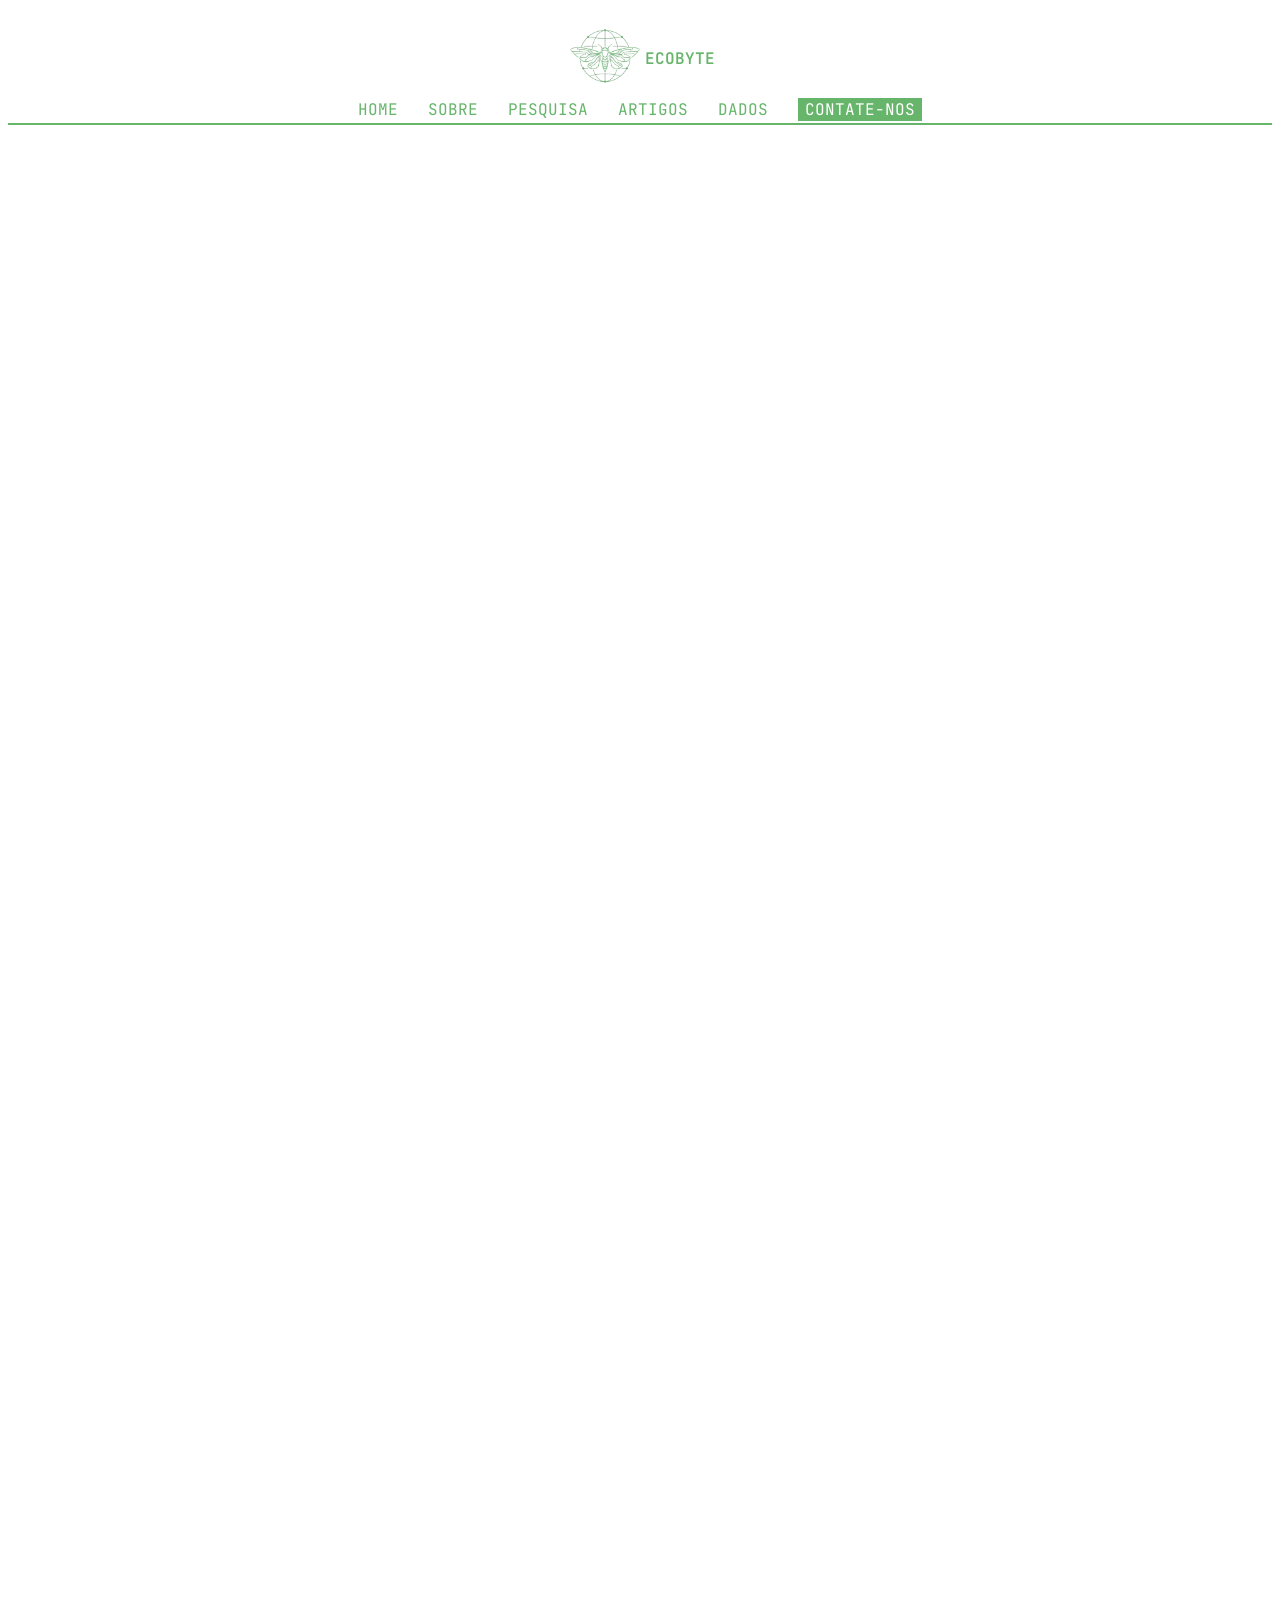
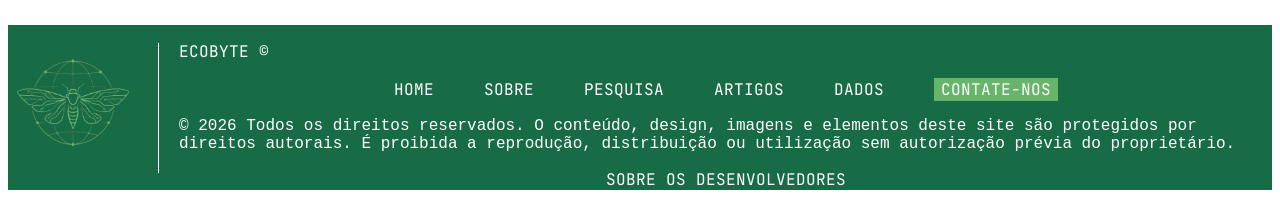
==== commit cc00e9c9: "1.2.1" ====
--- a/index.html
+++ b/index.html
@@ -13,7 +13,7 @@
     <link rel="preconnect" href="https://fonts.gstatic.com" crossorigin>
     <link href="https://fonts.googleapis.com/css2?family=JetBrains+Mono:ital,wght@0,100..800;1,100..800&display=swap" rel="stylesheet">
     <!-- JS -->
-    <script src="js/cabecalho.js" defer></script>
+    <script src="JS/cabecalho.js" defer></script>
 </head>
 <body>
     <!-- TAGS SEMANTICAS -->
@@ -21,7 +21,7 @@
         <nav>
            <!-- cabeçalho -->
             <div class="cabeca">
-                <div class="icone"><img src="img/favicon_io/android-chrome-512x512.png" alt="Logo do Site EcoByte" class="logotipo"></div>
+                <div class="icone"><img src="img/favicon_io/android-chrome-512x512.png" alt="Logo do Site EcoByte" class="logotipo"><p>ECOBYTE</p></div>
                 <div class="secao">
                     <a href="index.html">HOME</a>
                     <a href="sobre.html">SOBRE</a>
@@ -36,12 +36,25 @@
     </header>
     <div class="espaco-cabecalho"></div>
     <main>
-        <p>Lorem ipsum dolor, sit amet consectetur adipisicing elit. Obcaecati nam dolore unde aperiam impedit reiciendis accusamus asperiores, dolorem earum eligendi fuga explicabo nulla illum eveniet iste veritatis dicta officia qui quidem vitae exercitationem? Vitae tenetur vero voluptatum saepe explicabo ratione quisquam eum totam iusto facilis repellendus neque natus mollitia excepturi velit minima qui veniam inventore, quos id itaque. Tempora molestiae minima aperiam odio consequatur neque molestias sit quod, debitis ipsam illum eaque sed placeat, vitae, provident necessitatibus quos blanditiis! Deserunt, debitis maiores, vitae eius nobis, delectus tenetur inventore aliquid beatae recusandae voluptatum nisi in at sequi dolorem nemo consequatur laudantium consectetur reiciendis? Pariatur praesentium porro rerum ex, beatae itaque. Vero consequatur odio voluptatem laborum distinctio enim, maxime esse exercitationem tempore quos officia est, saepe aliquid sequi? Amet modi dicta, dolores facere, illo sed culpa officiis ex porro et atque quas. Ducimus aut, voluptatem et esse incidunt fugiat magni commodi enim nisi recusandae quisquam voluptas libero non accusantium! Quod distinctio sequi accusamus odit doloribus cupiditate cum recusandae similique, amet doloremque facilis autem rerum veritatis quasi natus sit fugit excepturi ratione modi incidunt! Voluptates explicabo molestiae hic nemo numquam distinctio dolores similique laboriosam blanditiis rerum tempora animi odio tempore ut, quas dolor repellendus? Animi aspernatur saepe sequi, laborum rerum fuga dolor velit. Distinctio, ratione! Autem molestias, ex quam eligendi magnam cumque quisquam. Rerum illum animi explicabo dolorum. Vel, earum soluta culpa laudantium voluptates ratione omnis. Velit nostrum atque facilis, excepturi eos aperiam quibusdam totam libero, quidem placeat dicta quaerat iusto. Exercitationem numquam officiis molestiae aspernatur, dolor, laborum sed magnam rerum nulla hic, fugit praesentium quidem! Eveniet exercitationem ratione odio et, modi, praesentium voluptatum asperiores rerum molestias repellat, deserunt quo recusandae soluta facere quisquam libero sit tenetur voluptatem ducimus ex beatae. Sed fugit natus magnam quae soluta, repellat unde, quas nostrum rem reprehenderit odio veniam eos totam magni dolorem laboriosam? Itaque ab eos quam, illo alias harum ratione expedita aliquam obcaecati, doloremque sed accusamus. Autem eligendi ullam dicta sed assumenda asperiores illum, tenetur beatae tempora officia nam explicabo minus. Provident, officia. Numquam enim laborum sed impedit, fugiat voluptates vel molestias quis voluptas id error iste itaque delectus deleniti. Modi nesciunt error tempora officiis earum odit, cumque maiores beatae architecto deleniti eligendi aspernatur placeat, commodi assumenda dignissimos, repellendus libero laboriosam quibusdam nemo ratione quis ad quae! Exercitationem quasi debitis nulla totam natus recusandae non enim dicta provident cumque similique, illo repellendus numquam ut ex obcaecati voluptates aperiam suscipit atque perspiciatis hic? Nam non explicabo eum laudantium neque ipsa soluta corporis, debitis, tempore, quis animi perferendis ipsum nemo. Praesentium id eligendi sint at pariatur consectetur ducimus totam voluptatum maxime ullam veniam consequatur fuga nam molestiae hic tenetur quos, enim recusandae doloribus harum! Animi beatae ad excepturi adipisci dolorum molestiae asperiores itaque id, voluptates illo amet quas laborum eaque eligendi deleniti fuga, reiciendis fugit illum laudantium. Dolorem est, beatae assumenda cum odit ratione quasi ipsa vel eaque suscipit aut? Dolor ea aliquid, sed, cupiditate ad maiores modi saepe mollitia sequi excepturi eaque eveniet, eum impedit facilis sunt numquam nostrum eius hic corrupti sit molestias nemo molestiae? Recusandae accusantium facere aliquam ipsum, inventore ex omnis quo fugiat officiis, nobis exercitationem maxime culpa. Illo sed iure animi ab soluta neque quisquam nobis, voluptatum aperiam unde atque obcaecati eaque quam labore error voluptates pariatur dolor corrupti ullam quos aut. Veritatis asperiores ullam aliquam, aut voluptatum voluptate incidunt sunt quae, iusto animi repudiandae pariatur beatae corrupti? Iure voluptate placeat accusamus nam illum voluptates id, earum quibusdam voluptas et, quam, dolorum ipsam obcaecati. Rerum necessitatibus alias blanditiis repudiandae, pariatur eaque reprehenderit libero earum animi exercitationem aliquam. Voluptas ipsum itaque praesentium, necessitatibus sit sunt dolorum facilis beatae sapiente nulla dolorem, accusamus perferendis corporis iusto, soluta porro nihil! Quam, nemo molestiae nulla quod reprehenderit veritatis! Recusandae animi accusamus nemo culpa? Fuga, saepe esse maxime provident delectus id natus assumenda earum cumque eos, iste aspernatur ut nobis! Repellat tempora sed ea error commodi rerum saepe consequuntur officia magnam, esse amet cupiditate odit et dicta veritatis blanditiis omnis earum eaque facere non atque ut. Nemo temporibus dolor harum, veniam eaque sequi commodi ab, error quidem ea corporis quisquam numquam est laborum, culpa eum libero voluptatibus! Quis, aspernatur eius est fuga omnis quibusdam neque aut, optio reprehenderit veniam obcaecati ipsum saepe ipsam harum molestiae nihil, tenetur amet. Aliquid molestiae officia numquam nam neque hic, rem nobis earum sunt cum reprehenderit laborum enim ratione. Nulla, sit sequi totam deserunt placeat illo tenetur laboriosam cumque voluptatem dolor. Sit, minus soluta earum illo magnam explicabo a officiis! Veritatis sapiente delectus odit. Alias sapiente repellendus sunt saepe, delectus, deleniti, fugit ipsa ut unde vero molestias quaerat consequatur! Assumenda fugit officiis eum a veritatis ab sunt accusamus incidunt provident voluptates esse, alias aliquam id, molestias beatae repellendus! Itaque animi natus tenetur quidem facere modi minima voluptatibus velit veniam, ipsum, aut est nesciunt praesentium? Deleniti nulla ipsam repellat velit corporis recusandae numquam molestiae neque dolore vel labore similique omnis assumenda, amet, error quibusdam cum. Iste natus nemo blanditiis molestias nesciunt architecto odio perspiciatis suscipit, doloribus assumenda. Officiis dolorum deleniti non reiciendis nam quia unde! Id iure eligendi, asperiores similique consequatur magni ipsam, error veniam repellat placeat officiis quisquam dolorum! Beatae possimus consequuntur perspiciatis molestiae maxime esse suscipit ipsum fuga? Modi fugit quo eius hic quas odio eaque autem. Dolorum, provident! Quas quibusdam impedit fugit, officia, assumenda a commodi laboriosam consequuntur velit, deserunt incidunt esse dolores inventore praesentium unde. Rerum voluptas, quod fugiat odit iusto, libero in assumenda maxime veniam, cupiditate doloribus itaque officiis ipsum nobis adipisci error? Aliquam natus exercitationem eaque adipisci. Ipsum repudiandae error dolor laboriosam, voluptatibus ipsam quas, consequatur deleniti omnis placeat debitis odio inventore eius esse molestias magnam eligendi harum fuga commodi natus quidem ratione, accusantium animi. Expedita id dolor impedit dolorum illum esse excepturi quasi eum ullam, explicabo aliquid tempora dignissimos corporis molestias eveniet. Quae quasi accusantium quod voluptatibus. Praesentium rerum at reprehenderit eveniet accusamus ut nam laborum quae, non velit hic obcaecati quia ea rem sapiente nobis ipsam ab exercitationem voluptatum eaque saepe amet modi. Qui excepturi iure odio eius nihil iste obcaecati, dicta debitis. Quibusdam laudantium tenetur explicabo quod nobis temporibus illum sapiente quo voluptates corporis adipisci voluptate nemo, fugit, magni omnis mollitia quis esse, excepturi quae cum soluta! Voluptas incidunt molestias necessitatibus, rerum possimus minima id temporibus autem voluptates asperiores! Ea, itaque dicta repudiandae ducimus nobis harum enim modi iste. Nihil doloremque quia molestiae optio ab eum tempora, distinctio accusantium ex pariatur necessitatibus fuga corporis rem vitae. Deserunt, debitis! Ad est voluptatem iure velit consequuntur eligendi incidunt quam eius nesciunt neque magni recusandae facilis mollitia corporis expedita error, doloribus perferendis illo animi. Architecto possimus qui molestiae quibusdam eum rerum repellat ab ut necessitatibus tenetur, perferendis beatae a commodi labore. Voluptatem, dolorem labore voluptate impedit excepturi quo sint aspernatur magnam, aliquid aliquam laboriosam accusamus quis voluptas corrupti error. Suscipit rem rerum magnam sint quas a, excepturi labore debitis officiis facilis commodi. Nostrum ipsum alias autem doloremque eos est aliquid delectus maxime perferendis, commodi non? Tempore aspernatur recusandae molestias dolorem. Autem minima numquam magni hic optio illo! Ipsum fuga dicta temporibus tenetur, architecto ut exercitationem earum illum facere deserunt adipisci numquam iusto quis necessitatibus et ducimus, obcaecati odit suscipit rerum dolorem porro. Delectus a, voluptate eveniet voluptas corrupti atque libero vel. Quas magni fugit tenetur molestias minus? Ipsa rem soluta odio expedita ullam ex quod debitis sit quo ea. Beatae, assumenda explicabo veniam debitis possimus deserunt eveniet nihil aut quae sed dolores fugiat itaque voluptas commodi laboriosam provident consequatur cumque placeat pariatur veritatis natus nobis. Quo dolorum impedit, vero numquam, perferendis dicta vel sit expedita quidem fugiat iusto perspiciatis iure ad dolorem atque nesciunt voluptate amet exercitationem saepe fuga aut obcaecati similique molestiae id. Maiores ipsam quo sed libero voluptatum aut dolorum eligendi consectetur molestias soluta repellat debitis, fugiat tenetur culpa. Ut veritatis, accusantium necessitatibus quia fugiat labore tempora eligendi eius consequuntur tenetur corrupti laborum quo ab expedita aut rerum blanditiis quisquam dignissimos nam suscipit at. In aliquam sunt eveniet, delectus autem ad veritatis, soluta deserunt vel odit nostrum magnam obcaecati dolor perspiciatis repudiandae? Sequi, perspiciatis sunt voluptates quasi voluptas distinctio repellendus voluptatem veniam ab corporis excepturi veritatis repellat mollitia quibusdam? Amet quia necessitatibus iste, ab autem eveniet laboriosam, doloribus dicta quos, deserunt sequi illum quam magni? Quibusdam vel iusto nihil atque possimus recusandae eius, culpa, sit id et ipsum! Blanditiis aperiam vel aliquid dolorem. Dolorum iste esse consequuntur, voluptas nobis ipsum libero at non impedit vitae veniam cum unde iusto illum doloribus animi. Accusamus iusto reiciendis officiis odit quasi hic laborum ex! Quidem suscipit dignissimos architecto cumque fugiat praesentium saepe accusantium earum libero aut harum voluptatum quibusdam possimus alias eius a, fuga asperiores assumenda vel magni minima cupiditate nemo. Ipsum beatae, laborum nemo dolore, vel, maxime dolorum fuga qui cumque consequatur porro dicta rem architecto officiis est quod! Earum quasi, possimus quam ipsam eveniet ab obcaecati sed odio numquam aperiam voluptatum porro! Omnis nesciunt quae modi natus blanditiis fugit similique cum excepturi assumenda, consequuntur reprehenderit a quis culpa, maxime, deleniti quisquam tempora commodi fugiat quas. Eaque blanditiis dolore dolor possimus, laboriosam illum quam! Natus repellendus, eos at voluptate inventore expedita dolor ducimus dolores aspernatur iure perspiciatis autem dignissimos consequatur velit nobis ex hic aliquam aliquid deserunt, aut nihil nesciunt eaque blanditiis. Vero ab temporibus dolor, delectus tempore, error iste aliquid amet inventore ducimus quod expedita dicta recusandae! Fuga delectus ipsum nam aliquam voluptates corporis quae soluta nemo est eius, deleniti eligendi porro ut eos dolorem explicabo voluptas earum perferendis fugiat placeat? Explicabo praesentium doloremque ad voluptate minima, distinctio harum. Iste assumenda commodi, aspernatur asperiores perferendis rerum sint, repudiandae aliquam quo vitae, cumque cupiditate culpa! Ea ipsum aliquid inventore laborum quam cum dignissimos, dolore unde ab officia. Maxime fugiat incidunt dignissimos vitae quia mollitia ipsam blanditiis vero consequatur earum suscipit quas soluta porro in, magnam necessitatibus, rem sed dolorum eveniet odit delectus aperiam dolores architecto modi. Ea in inventore ipsa quidem praesentium consequuntur repellendus unde optio dolorem officia. At eveniet quisquam omnis eos quos earum autem ducimus sapiente eum exercitationem odio ab in, aliquam tempore consequuntur ipsa totam minus nisi architecto. Consequatur sunt provident mollitia, at iure debitis autem eligendi quasi dolore, a impedit? Rem amet, consequuntur earum aspernatur provident nihil quos assumenda, nemo exercitationem, voluptatem nobis. Temporibus quidem quos dolores voluptatum harum debitis aperiam iusto. Cumque mollitia non quisquam odio porro doloremque molestiae, facilis vero ab fugiat enim praesentium corrupti ad architecto nesciunt nemo qui perferendis voluptas aspernatur doloribus autem earum. Ea ipsa optio esse, dignissimos non dolores nihil libero animi tempora impedit aliquam itaque dicta, repellendus, eius perferendis alias amet veritatis et quasi tempore corrupti ab eaque? Et aliquam est maxime totam quae eius repellat nihil quibusdam deserunt necessitatibus quod, voluptates delectus ea laudantium provident enim ullam quidem porro velit nulla consectetur cumque officia aspernatur. Reprehenderit, architecto ex temporibus molestias cum eos libero nam voluptatem? Assumenda facere ipsum labore? Saepe rerum, tempora sequi nemo corrupti molestiae ipsa maiores iure dicta impedit delectus, sunt quibusdam voluptate commodi, iste qui voluptatum. Est nesciunt ducimus quisquam ea corrupti quidem quam eveniet, exercitationem modi, delectus ipsum. Officiis magnam deserunt ad hic quasi reprehenderit officia repudiandae soluta, qui illum, eveniet dolorem impedit inventore facilis eos non voluptate neque error voluptates perferendis cupiditate odit. A dicta sint vitae? Eos quibusdam impedit quo culpa incidunt consequatur expedita dolorum perspiciatis voluptatum inventore exercitationem dolor cumque nobis recusandae delectus nisi consequuntur quaerat similique ut, neque consectetur aperiam, vel iure accusamus? Suscipit error neque ipsum nemo ad dolorem repudiandae consequuntur facilis! Rem, nobis labore. Aut quo consequatur fugiat, voluptatem rem expedita porro voluptate voluptates eos autem nihil ab repudiandae eius iure nam voluptas. Ipsa hic eveniet sequi vero quia, eos adipisci modi? Nobis, necessitatibus eaque. Excepturi nihil voluptatem esse totam officiis itaque iusto, error illo fugiat, sapiente quae labore. Sit quidem deleniti fugit voluptatibus. Ad dolorum facilis fugiat culpa ipsa inventore ea vitae vero nobis sapiente nulla saepe maxime, eaque rem suscipit. Neque voluptatum, consequuntur facere enim delectus voluptatibus tempora sunt quibusdam esse doloribus consectetur non, molestiae nihil accusantium dignissimos mollitia velit nisi blanditiis explicabo doloremque excepturi. Dolorum natus incidunt dolor magnam sunt et, ut distinctio corporis, pariatur alias in quod repellat laudantium! Inventore, dicta accusamus rerum ut suscipit accusantium, quae magni nemo autem obcaecati dolorem omnis recusandae incidunt tenetur? Doloremque iure in facilis soluta voluptas asperiores veniam ipsum. Aperiam pariatur ullam ipsa, mollitia minima tempora deleniti repellendus magnam ipsam harum alias quae voluptas libero nostrum tenetur quo corrupti amet! Qui tempora minus rem neque vitae soluta dolorem! Placeat maxime eum debitis nulla necessitatibus, perferendis vero vel officiis nobis dolores autem non dignissimos, aspernatur consequuntur libero assumenda blanditiis! Optio quas corrupti iure explicabo quidem iste tempora fugiat, architecto ad repellendus dignissimos perspiciatis similique incidunt amet adipisci suscipit sint! At repellat voluptatum id? Necessitatibus odio id asperiores doloremque dicta unde sunt nemo? Aut quo esse molestiae neque assumenda, aliquam pariatur consequatur expedita, ab quidem odit eligendi ea commodi! Cupiditate culpa vero tenetur, numquam beatae repellat consequatur eaque accusantium maxime tempora quibusdam sequi voluptates quidem iste aspernatur totam vitae deserunt voluptatum quasi. Aut, voluptates neque. Sed hic itaque libero, vel maiores nemo quidem ducimus dignissimos atque asperiores! Consequatur similique dolorum impedit quos hic vitae accusamus facilis magni odio perspiciatis? Nobis aperiam quis consectetur quae magni necessitatibus cum labore aliquid fuga voluptatibus nesciunt obcaecati facilis mollitia in accusantium, optio voluptatum error aut dolores facere illo deserunt numquam. Cumque nulla rem pariatur perferendis odit aperiam ratione! Odio id rerum ullam mollitia beatae saepe in sed amet pariatur voluptates? Magni provident officia aut sapiente repellendus, nostrum facilis, sed incidunt quidem blanditiis nam, accusantium itaque dolorem optio ab! Laboriosam odit aut corrupti non tempora quam voluptates sed quidem ea assumenda, explicabo culpa eos quis provident facilis maiores vel necessitatibus similique atque, dolores voluptatum, consequuntur iste ab ex. Et eos repellat ipsum voluptatibus, reprehenderit rerum odit soluta inventore harum rem libero dignissimos animi doloribus mollitia modi in? Qui, ipsam tempora placeat impedit possimus in. Id sint assumenda libero, rem voluptate facilis sequi quaerat accusantium pariatur fugit excepturi quasi rerum nam adipisci, aliquam a nisi, alias quia deserunt? Quidem, vero voluptates officia quo dolorum ex nihil at enim! Illum neque, temporibus cupiditate enim dolorem odio, maiores mollitia necessitatibus dicta deserunt accusamus esse facere ad laboriosam porro impedit blanditiis ea vel magni aliquam dolorum ut reiciendis. Ducimus, eos animi? Iusto incidunt voluptatibus laboriosam aliquam. Tenetur reiciendis cupiditate reprehenderit a! Totam nesciunt ab doloribus illo, magni distinctio debitis tempore sunt, rerum rem eveniet architecto vero minus error nobis. Perspiciatis sapiente fugit error sed doloremque quia? Nemo quae iusto ea molestiae aperiam? Velit quae nam qui hic sequi dolore, aliquam itaque tempore consequuntur dignissimos praesentium vero ducimus debitis. Beatae aperiam commodi unde recusandae error, inventore odio officia, sed, voluptas ullam tempora? Aspernatur a non suscipit delectus nisi voluptates recusandae commodi iure iste debitis accusantium voluptatem, repudiandae magnam quis unde dolorum beatae voluptas? Eum in tempora iusto eius similique natus explicabo tempore. Magni quas fugiat explicabo, nam eum officia voluptatibus quae? Ducimus commodi doloremque nulla expedita, nisi incidunt sunt molestias dolore totam culpa officia, aliquid eligendi ipsa dicta iusto distinctio saepe inventore sint laboriosam reiciendis optio minus a sapiente. Magnam impedit non corrupti labore quibusdam aperiam reprehenderit iusto, voluptate sunt reiciendis laboriosam aspernatur consequatur blanditiis at dolore minima animi quaerat dolores, dolor ratione dolorem omnis tenetur ut. Odio id nam aliquid, a sunt eius. Repellat harum temporibus modi velit sapiente. Velit, in quo. Accusantium commodi reiciendis eius, expedita quo ab odit nostrum totam! Harum debitis quae tempore exercitationem suscipit error sed excepturi vitae, quidem ipsa eius? Reprehenderit consequatur, deserunt impedit est porro nobis doloremque incidunt similique perspiciatis illum consequuntur laudantium culpa. Mollitia nemo esse tempora excepturi at tempore sequi fuga aspernatur veniam, fugit consequuntur nam magni dolore sint architecto voluptas dignissimos, in rerum quidem. Cum possimus hic nam pariatur nostrum, quia ad expedita. Quisquam eos, at dolorum quibusdam consequuntur itaque deserunt doloremque dignissimos neque molestias ab voluptatem cupiditate error mollitia quod autem, id excepturi, corporis corrupti. Consequatur minima quis nemo fugit officiis perspiciatis odio praesentium. Aperiam reiciendis maxime veniam expedita totam earum at alias illum? Iure reprehenderit inventore odit maiores optio, dolore nam eum praesentium modi numquam nostrum autem ad, aliquid facilis voluptatum perspiciatis. Voluptatum veniam alias, non architecto omnis inventore minima asperiores impedit ab accusantium earum doloribus harum incidunt nulla explicabo maxime illo perferendis tempore voluptatem soluta praesentium et dolore? Error cupiditate nihil, exercitationem illum illo odit dolorum velit natus nobis quam reiciendis nemo fugit vel pariatur amet quas laudantium, odio sit repellat! Mollitia atque reiciendis natus nobis ad minus harum, praesentium quis molestias architecto expedita, eius assumenda aspernatur at quia quos non et quidem officia, nisi doloribus dignissimos! Sint, error? Mollitia itaque fuga libero minima similique a porro laudantium perspiciatis odit possimus delectus rem commodi quidem rerum excepturi aliquam autem vel unde deserunt illo, assumenda sed facere exercitationem? Dolorem nemo rem iste labore blanditiis commodi quo iusto! Commodi aut porro adipisci, repellat provident, sequi quasi accusamus quia nisi dolores accusantium quibusdam, recusandae magnam voluptas doloremque culpa velit eius laboriosam nihil. Nam, eveniet. Repellat nisi facere, similique consequuntur quaerat accusantium odio necessitatibus deserunt incidunt voluptates distinctio harum alias fugiat quo, maxime nemo soluta omnis? Dolorem perspiciatis sed eaque impedit? Magnam veniam laborum aperiam atque mollitia maxime? A dolorem omnis repellendus qui? Tenetur praesentium iure laboriosam soluta obcaecati tempora officiis? Quam itaque eaque quisquam saepe ullam. Reprehenderit iusto minima nobis itaque sequi sunt, earum tempore obcaecati omnis numquam. Natus, neque explicabo perferendis vel iure voluptatum iste error excepturi minima repellat eum, porro modi quasi placeat beatae sed amet, rem velit quidem tenetur. Numquam tempora dolorum ipsam! Voluptates pariatur vero impedit provident dolore ipsa corrupti laboriosam totam natus sit libero cupiditate voluptatem quas quia, sint nisi quo, a unde aliquam, ullam quaerat ducimus ea eaque illo. Velit deserunt expedita ipsam earum nihil aspernatur illo nobis error, vero aut. Ex et veniam, aut molestias laborum quo quisquam nam natus deserunt adipisci assumenda nostrum sit quae? Tempora, qui. Voluptatem molestias non praesentium consequuntur molestiae earum, commodi dolores vel repellat, esse impedit ipsum magnam id, in labore? Sit quisquam error voluptate nam maiores laboriosam tenetur, soluta quo et exercitationem, expedita, numquam obcaecati quos aspernatur facere iusto eaque optio? Eius et aliquid eum vitae soluta aliquam iste asperiores, facilis rerum eveniet velit suscipit provident animi nulla, illo ab sit sapiente maiores cupiditate quos. Reprehenderit soluta assumenda facilis optio eum dolor nam nemo minus quis ratione sunt mollitia est natus, quidem incidunt quos dolorem ipsam vero in adipisci quam molestiae blanditiis. Rem blanditiis commodi placeat alias temporibus minus, dicta aliquid, assumenda hic expedita sed? Provident tempore pariatur est tenetur dolor et officia odio fugit iste ad assumenda at atque veniam facilis, doloribus odit ab magni maxime reiciendis vero repellendus suscipit natus itaque praesentium! Modi corrupti quidem, beatae a, culpa laborum ab error recusandae non fuga enim sed ullam et excepturi eius voluptate alias sapiente amet impedit minus, ut doloremque suscipit. Architecto natus, earum aspernatur dolores magnam ab cum magni suscipit doloribus quaerat autem, expedita maiores odio voluptas corrupti eius? Neque magnam et sint dolorem natus iure aspernatur odit error. Amet consectetur, commodi laborum qui molestias eum nisi quasi quo sapiente esse nulla facilis consequuntur sequi quis iure, nemo accusantium modi aliquid? Libero odit enim suscipit amet dolorem? Repudiandae provident maxime saepe architecto eum sunt, porro necessitatibus, voluptate eius nesciunt reiciendis consectetur? Magnam itaque quod nulla deleniti nesciunt, cupiditate omnis distinctio voluptatem. Assumenda sequi, libero inventore maxime doloribus quibusdam esse pariatur ipsa, omnis autem qui atque id porro illo ducimus. Inventore mollitia perspiciatis adipisci incidunt culpa, commodi dolore beatae deserunt numquam veritatis temporibus facilis rem quam delectus porro quia vero omnis sit id ipsa hic aperiam? Numquam in nemo possimus nisi, eius fugit alias eveniet est adipisci itaque maiores corporis cupiditate, harum libero! Culpa officia dolorem corporis rerum quaerat. Consequuntur temporibus voluptatem eveniet minus sint eaque molestias perspiciatis id veritatis commodi, harum fugiat vel fuga ipsam, officiis consequatur iure. Reiciendis explicabo quam distinctio? Deleniti tempore aliquid molestiae corrupti excepturi, sequi perferendis, odit blanditiis autem ea ullam. Reprehenderit eius ea placeat ut officiis optio error, cupiditate ab, fugiat modi quo rerum in nesciunt dolor corrupti nulla excepturi magni quod nisi blanditiis. Voluptates atque, doloribus at veniam, quasi enim cumque assumenda similique, mollitia doloremque cum in id explicabo tempora! Earum laudantium ducimus minus et voluptates ipsa aliquid totam cupiditate commodi laboriosam fuga inventore vero minima accusamus temporibus dolore vel est, atque ad amet in dolores a nostrum ipsam! Quas vitae dicta est quo itaque voluptate explicabo, nisi ut, rerum laudantium, veritatis ullam. Maxime facilis nobis, accusamus esse voluptates dignissimos, mollitia nemo, debitis inventore animi nulla saepe ex aliquid nostrum vero. Fugit nesciunt, doloremque quibusdam et debitis fugiat tempora nemo officia eaque exercitationem perspiciatis dicta tempore ab laborum qui repellat reiciendis dolore quasi hic autem odit. Tempora possimus corporis porro reprehenderit ipsum ratione ab molestias ipsa aliquam quaerat repudiandae delectus corrupti dolor minima saepe suscipit ipsam aut unde, nulla consequuntur. Cupiditate fugiat aliquam sit, odio omnis non iure odit minima recusandae, dolores tenetur, autem doloribus dolor in voluptate? Dolores veniam adipisci totam id accusantium atque, earum debitis ex, quasi quam alias impedit facere. Dolores quaerat odit quis neque quos impedit voluptatibus quia debitis, explicabo reprehenderit optio doloremque architecto suscipit maiores harum, aliquid provident magni dolore quibusdam nihil a pariatur? Impedit suscipit neque amet fugiat. Dolorem numquam dolorum itaque voluptas alias iure. Quia, porro, ratione non doloremque sapiente eum, veritatis voluptate minus commodi laudantium magni eius eos doloribus? Accusamus autem quisquam architecto necessitatibus aspernatur fuga, repellat sunt vel. Officiis saepe maiores quidem, quasi amet perferendis facilis hic perspiciatis accusantium quae repellat eum, iusto culpa, repellendus eaque eligendi? In nulla sunt cumque quibusdam beatae commodi alias nemo neque nisi nihil eaque distinctio modi placeat quos quasi rerum magnam, facere accusantium dignissimos possimus amet? Ipsam, omnis provident quia corporis repudiandae impedit a dolore ex labore? Adipisci cum accusantium quisquam ullam voluptas quod, dolores corrupti est. Voluptatum, nesciunt vel magni, quod, esse et debitis ab delectus qui repudiandae veniam nulla blanditiis eius fugiat ipsa ullam eligendi a quia odit inventore laudantium ducimus officia. Voluptas deleniti, fugiat harum hic voluptates assumenda facere. Consequuntur iste suscipit reprehenderit alias! Dolorem cum perspiciatis asperiores maiores veritatis aperiam, dignissimos praesentium eum nam accusantium excepturi labore non cumque quae porro sit pariatur adipisci nostrum tempore culpa voluptas modi quod sequi. Minus officia magni vero ipsa commodi quos, unde consectetur dolorem vel eaque dolor veniam, in quisquam necessitatibus mollitia repudiandae. Laboriosam cum inventore placeat numquam error. Commodi animi id quas, sapiente temporibus voluptatibus nam fugit eum cum modi repellat voluptates rerum! Omnis odio, facilis quisquam odit sed asperiores quod facere iure a. Corrupti tempora assumenda neque excepturi numquam dolor culpa nulla magni praesentium itaque, voluptatibus veniam esse corporis labore provident possimus sunt nisi enim quisquam iste optio! Nam eligendi nisi temporibus quo modi voluptates ipsum repellat repellendus tempora, debitis omnis, labore sapiente quas inventore minima hic nobis quia odit. Nam labore, voluptatem porro assumenda sint dolorum atque suscipit nemo culpa iste quidem quia pariatur, veritatis, eaque eveniet. Hic est, consequuntur et pariatur rem ea distinctio, eveniet qui excepturi mollitia dolor dignissimos vero! Excepturi libero similique deserunt, qui obcaecati expedita cupiditate enim porro, necessitatibus asperiores debitis illum amet cum saepe, ullam perspiciatis sint dolores mollitia consequuntur ratione repellendus reprehenderit nulla? Vel nisi officia corrupti molestiae explicabo ducimus quaerat! Tempore similique, voluptates voluptatum quod accusamus temporibus excepturi hic molestiae sequi blanditiis sit expedita, odio rem natus error nobis ut. Quas ratione repellat rerum delectus, necessitatibus laborum, minima expedita modi natus ducimus voluptate repudiandae eligendi fugit. Quia dolorum pariatur debitis culpa dolor, dolores quam delectus libero! Culpa corporis ab molestiae deserunt soluta? In nemo quibusdam rerum blanditiis aperiam nulla, tempora molestias. Dolorum cum consequatur commodi assumenda rem, ipsa quidem vitae ad molestias itaque ipsam obcaecati ducimus beatae corrupti reprehenderit modi qui sint non quos quas iusto. Quos ipsam atque doloribus qui sint optio earum sit autem, nemo deserunt! Porro quod qui ex, consequuntur inventore suscipit blanditiis possimus neque dolores fugit dignissimos. Iusto quasi rem voluptate tenetur, tempora unde enim dolorem assumenda fugiat perferendis nulla, saepe possimus voluptatibus esse ea repellendus! Iure itaque, praesentium voluptate ad maxime recusandae sed in, voluptas omnis impedit, fugiat sequi adipisci illum autem voluptatibus saepe culpa veritatis facere repellat! Quod, omnis laborum! Dolorum, labore nam. Illo ea ratione doloribus quisquam eveniet nisi repellendus omnis quod ex. Repellat delectus dolorum in tempora, magnam molestiae dignissimos sit nam quia consequatur, asperiores libero esse amet quaerat debitis totam saepe excepturi exercitationem accusantium id corrupti non qui. Dolore velit reprehenderit omnis, natus molestias veniam! Omnis reiciendis consequuntur adipisci repellendus minus illo, ea dolorem soluta possimus maxime accusantium, nesciunt odio, explicabo tempora corporis cupiditate. Blanditiis ratione optio, cumque necessitatibus, consequatur veritatis vitae beatae illum nostrum nesciunt magnam rerum alias consequuntur molestiae perspiciatis facere voluptatem id est, doloribus sequi. Harum deserunt quidem a aspernatur ad itaque iste, eum reiciendis eos repudiandae laboriosam ratione ea labore tenetur, nam porro praesentium inventore corrupti voluptas, eveniet laborum exercitationem? Nemo, quo ab reiciendis magnam reprehenderit perspiciatis sapiente facere voluptate tempore et voluptas neque enim nesciunt. Qui fugit distinctio corrupti modi possimus alias provident harum nostrum quae expedita? Consequuntur veritatis necessitatibus culpa fugiat quo enim possimus, consectetur hic explicabo perferendis dolore nobis ipsum recusandae ducimus debitis totam, voluptatum amet vitae impedit numquam iste! Quia itaque ea, nostrum repellendus illum placeat consequatur, alias modi quasi, quis ratione aut temporibus rem! Atque error voluptate laboriosam a earum ipsa modi! Vero, voluptatem ut culpa velit ex rem corrupti aspernatur ipsum minus similique consequatur facilis voluptatum, necessitatibus ipsa vitae ducimus dignissimos pariatur. Quasi, voluptatum repudiandae quas totam illo vero blanditiis amet sequi. Qui, quo! Eaque id eveniet temporibus corrupti, veritatis tenetur nam officia alias! Voluptate praesentium officia, nesciunt expedita incidunt vero itaque ullam sint, libero eveniet exercitationem placeat, odio saepe non molestias corrupti perspiciatis quas eaque atque a dolores laboriosam minus quam. At quia illo suscipit minus perspiciatis cumque, dolorem fuga necessitatibus veritatis in mollitia! Optio dignissimos vel blanditiis molestias inventore quos veritatis. Natus, sit ea totam, voluptatibus repudiandae obcaecati molestias quidem inventore iusto soluta saepe itaque tempora nesciunt iste dolor ab exercitationem ullam illum necessitatibus, odio unde atque. Rem quo unde quidem labore repellat aliquam, quasi architecto sed accusantium minima inventore cum sequi iste pariatur dolorum adipisci magni esse. Iusto fuga vel odit doloremque numquam perspiciatis rem doloribus sint consequatur. Perspiciatis quia dolorum cum suscipit aspernatur mollitia est, eligendi ducimus modi doloremque? Modi, obcaecati sed! Assumenda cumque inventore ipsam, ratione obcaecati consequuntur, explicabo ex odio aperiam harum deserunt labore recusandae deleniti neque omnis, est quam vel amet perferendis quidem ducimus ipsum! Doloremque explicabo ex quae natus similique ipsam, dolorum exercitationem, dolor, esse eius laudantium! Eum maxime cumque dignissimos, corrupti dolores deleniti esse assumenda iste accusamus facilis harum exercitationem provident quidem, rem iusto. Iste unde corporis numquam obcaecati totam eum nisi sed suscipit quas! Quos, libero iusto, accusantium ullam exercitationem nam quidem expedita similique dignissimos cumque culpa odio mollitia possimus autem minima reprehenderit consectetur qui voluptatibus officia dolore necessitatibus nobis optio et molestiae! Tempore nobis odio dolorum esse culpa eum expedita nisi minus incidunt fugiat, placeat possimus libero iste impedit exercitationem ipsa aut, quae asperiores facilis. Quam sit tempore asperiores quaerat dolorem enim maiores voluptas eligendi praesentium incidunt. Quos sint cupiditate deserunt non molestiae nulla praesentium soluta veniam itaque deleniti mollitia voluptatem error sapiente veritatis, tempore eveniet? Placeat inventore nobis adipisci deleniti tempora laudantium ex. Sit, nihil sapiente! Cumque ipsam quidem eligendi modi facere sunt nesciunt voluptatum qui accusamus porro odit ut illo iusto reprehenderit repudiandae harum, eius itaque totam. Eaque magni similique cumque expedita id. Laborum dolore temporibus cumque odio maxime saepe voluptatem accusamus sed officiis nesciunt totam deserunt tempore minima ab, magni ut architecto assumenda commodi doloremque vel officia adipisci omnis dolorem! Veniam, iusto dolores id consequuntur iure accusantium minus nostrum facere dicta nisi quisquam? Aliquid facere at molestias perferendis. Similique molestias soluta ratione alias distinctio enim quos velit sed vero aspernatur. Molestiae consequatur ullam soluta nihil maiores at, cum consequuntur dolore ut earum ducimus perferendis, nulla beatae magnam expedita. Consectetur officia quam repudiandae veritatis aperiam quos minima placeat, distinctio sequi fuga, sapiente ex nesciunt tempora obcaecati enim officiis? Harum dolores voluptatibus facere minus quos atque consectetur corrupti corporis expedita sit voluptate numquam, dolore sed nihil inventore voluptas assumenda placeat consequatur officia dolorem velit, earum, excepturi nobis dolor. Optio, facilis earum. Quae ab nemo fuga cum tempore magni aspernatur soluta, similique sapiente iusto delectus at, dolor sunt mollitia velit voluptatum, voluptatibus vero maxime corporis non aliquid magnam beatae. Ratione repudiandae earum placeat! Tempore, consequuntur atque natus molestiae iusto eveniet cumque totam expedita at voluptate facere in unde delectus nesciunt possimus consectetur repellat numquam dolor maiores? Voluptate a et doloremque, porro harum minima omnis ea laudantium quisquam nemo numquam unde enim quae ducimus praesentium excepturi optio sapiente rem qui quibusdam deleniti? A, soluta ducimus laborum magnam reprehenderit quidem ad neque quas officiis aliquam, libero magni officia, eum inventore iusto. Exercitationem laboriosam aut amet tenetur ducimus reprehenderit at atque voluptas enim saepe error, id, soluta labore ullam asperiores quae minima numquam, veniam voluptatibus! Nihil, impedit architecto iusto nisi enim sapiente assumenda voluptatem obcaecati cupiditate voluptatibus, dolorum praesentium fugiat voluptate, facere porro quod non nobis? Nesciunt cumque perspiciatis dicta tenetur voluptatum rem quam quia minima et quaerat laborum, reiciendis est sint harum voluptatem necessitatibus, facere maiores aliquam eum ex distinctio fugiat? Maiores hic repellendus cupiditate fugiat eaque dolor, deserunt quo porro nesciunt facilis necessitatibus, soluta delectus? Tempore ex sequi repellendus, perferendis consequuntur numquam labore voluptatem exercitationem similique sit delectus, odio amet, non aliquam laudantium sapiente rerum atque accusantium ad hic. Delectus consectetur asperiores quam, temporibus saepe similique dolores ratione ullam expedita eveniet enim aut dolorem doloribus est nulla. Placeat dolorem, exercitationem corporis quisquam earum impedit voluptatibus, provident atque at numquam nostrum eius, aspernatur dolor temporibus! Voluptatum minima sapiente praesentium optio ab quod tenetur, eius ducimus commodi veniam corporis, quo aperiam neque error explicabo perferendis nemo voluptate cum doloribus, pariatur natus ad culpa reprehenderit corrupti! Voluptates at aperiam eaque esse. Quod esse, consequatur quidem et perferendis officia non, ducimus ullam ab fugiat provident incidunt suscipit? Molestias voluptas deserunt alias quae explicabo nostrum ullam. Explicabo nobis alias dolorem iusto, beatae dicta quam harum incidunt eligendi voluptatibus vitae suscipit? Autem laboriosam impedit accusamus cumque fuga sapiente nobis dolores odio. Nostrum illo dolore officiis voluptatibus est quaerat quidem ratione laboriosam labore incidunt, cupiditate explicabo harum, aliquid porro modi voluptates tenetur officia autem quod numquam dolorem magnam molestiae aliquam. Molestiae aperiam veritatis voluptatem quis minus autem dignissimos voluptas, distinctio quae debitis eaque quos incidunt, iure rerum beatae dicta sapiente illo repellendus! Rerum voluptatum praesentium ipsa nulla accusantium eaque quas quisquam iusto voluptas, voluptatibus possimus aliquid explicabo iure recusandae facere a, corrupti placeat suscipit. Repellendus quae consectetur recusandae deserunt sunt delectus corrupti et expedita id, porro aspernatur impedit ab, numquam accusamus placeat, eos saepe nam voluptatem? Itaque obcaecati ut placeat minus doloribus autem recusandae! Laboriosam modi hic saepe ex mollitia, omnis expedita atque, commodi molestiae aut tempore est ipsum maiores esse incidunt quas repudiandae? Repellat, corporis sequi molestiae iste ratione, rerum quia, laboriosam natus dolorem deleniti unde! Quia, numquam laudantium quo perspiciatis quibusdam tempora modi voluptates culpa cupiditate exercitationem doloremque quae repellendus iste quidem consequuntur recusandae fuga quisquam porro distinctio dignissimos dolores unde quis consequatur dolorum. Odio praesentium sint vero magnam aut provident ullam distinctio, assumenda laudantium accusamus ex at nam reprehenderit explicabo minus impedit non consectetur, corrupti ab nisi! Vitae ipsam molestias sit, nulla architecto, consectetur excepturi voluptatum delectus eligendi unde ut reiciendis expedita dolores repellendus sapiente ea odio. Quisquam est nam odit non in laboriosam ducimus animi doloremque praesentium natus ipsum sapiente perferendis cupiditate quibusdam, nulla necessitatibus fuga obcaecati molestiae corporis enim, consequatur repellat mollitia totam nostrum. Labore quae suscipit ullam ipsum exercitationem id dolorum, molestiae odio cupiditate voluptas dolorem voluptates totam odit soluta a! Maxime libero iusto fugit ut quia tempore animi. Harum eius laboriosam ut, vero ex officiis aperiam et in libero, quibusdam similique neque? Ipsum incidunt soluta dolorum, nisi ipsam at sed reiciendis fugit impedit iste aut. Tempore, similique sit quibusdam hic veniam ab, eligendi ipsa excepturi architecto non suscipit corrupti dolorum. Ipsum saepe iure nemo rem voluptates ipsam blanditiis vel perferendis nisi, facere, dicta eligendi eveniet fugit ipsa maiores? Neque, reprehenderit! Nobis minus reiciendis magni quia quisquam a, culpa sit mollitia nostrum repellat eius maxime voluptatem animi quis dignissimos iure debitis ad ipsa illo quo! Nobis, rerum fugit itaque cumque accusamus minus sint est labore error quos facilis sunt veniam iure eos autem beatae perspiciatis perferendis veritatis corrupti alias ducimus nisi temporibus blanditiis? Nemo ipsam libero modi doloribus iusto laborum excepturi laudantium, totam, sit laboriosam repellendus nostrum consectetur vero enim provident eaque exercitationem neque dicta ut est quo! Placeat dolorum libero illum vitae illo, explicabo nesciunt id, recusandae tempora corporis ullam reiciendis harum velit asperiores consequatur inventore quia dolor minima, aliquid magni sequi perferendis delectus quae! Aspernatur suscipit repudiandae est doloremque recusandae quis modi explicabo eum. Quibusdam recusandae, quia doloremque voluptas beatae quo aut veniam modi soluta eligendi dignissimos minima voluptates dolores quidem optio saepe porro fuga nulla nemo natus. Fuga vitae quisquam esse voluptatum, ex animi ipsa perferendis at beatae mollitia distinctio tempora est velit ut eos inventore neque repudiandae ea. Debitis quae placeat neque voluptatibus consectetur nemo! Blanditiis, tempore quaerat neque omnis dignissimos pariatur fugiat libero nisi ipsam, cupiditate quidem, vero aliquid nihil? Dolore error repellendus sed cupiditate qui nostrum ducimus ut! Accusantium temporibus debitis ullam esse incidunt optio quaerat? Dolorum consequatur natus et. Velit sit atque a, voluptas quos nisi eum neque quisquam repellat facilis voluptatum tenetur. Libero eum unde est facilis omnis asperiores ex deserunt, quisquam rem error similique velit eos dicta dolores aliquam nobis odio? Iste facilis exercitationem omnis architecto, amet corrupti consequatur doloremque dolorum blanditiis perferendis odit laborum, eum vel. Assumenda enim labore nesciunt eligendi eum dolorum velit aut, quia, maiores tenetur consectetur sequi consequuntur natus, magnam expedita vero voluptates itaque molestias. Totam impedit ipsam aliquid esse dignissimos repellendus? Incidunt dolor alias nemo illum perferendis rerum? Eius, esse quasi dignissimos nemo architecto ipsa, explicabo at error consequuntur fuga maiores officia sint qui, laboriosam aliquid dolorem commodi distinctio quia officiis eveniet similique ipsum quisquam! Autem eligendi animi exercitationem illum, inventore molestias similique, mollitia, dolorem sapiente nostrum quos eos numquam. Impedit ducimus eaque quam ab sint fuga corporis at, sit illum, vitae maiores, architecto nostrum ut quae? Fugiat culpa, ut laudantium eos, ducimus molestias magnam officia illum repellendus vitae ipsum quasi quod perspiciatis. Accusamus sed voluptatem blanditiis veniam beatae harum iure natus modi quasi ut, sapiente omnis consequuntur quos laudantium odio officiis dolor delectus recusandae ullam, expedita iste nobis. Placeat omnis voluptatem iusto eligendi recusandae. Praesentium, veniam facere obcaecati modi placeat expedita magni, quis quo ipsa ratione ad ea inventore fugiat facilis vel excepturi eveniet itaque! Quae nam error facilis, magni maxime possimus corrupti dolorum porro, quidem doloribus consectetur dolorem quo facere blanditiis! Asperiores alias ut placeat modi distinctio non suscipit expedita culpa excepturi, maiores, aliquid sunt at, vero ex autem! Cumque porro sint doloribus fuga adipisci autem beatae at dolore sit fugit soluta laboriosam aliquid ullam repudiandae accusamus, ea officia sed error possimus hic. Incidunt sed error dolor dicta tempora officiis molestiae quia beatae tempore asperiores, sit culpa, voluptatem non? Iusto numquam corrupti, nemo reiciendis, aperiam odit nam necessitatibus earum, officiis molestias a doloribus! Nesciunt corporis officia aliquam pariatur alias voluptates repellendus, ab obcaecati! Vero distinctio quaerat sint? Minima, fugit! Ut quaerat eligendi quas ducimus, eum voluptatibus non cumque ex fugit. Quae assumenda tempore voluptas eligendi qui fugit illo voluptatum esse, autem, quod, incidunt id reprehenderit cum sapiente? Non labore a obcaecati error commodi recusandae doloribus rem quod libero, fugiat eum, fugit voluptatem numquam quam saepe at officiis? Dolorem dignissimos et ipsam aut quaerat quas eaque itaque, rem obcaecati, ullam labore voluptates at nesciunt temporibus. Delectus, qui fugit quod consectetur sit odio officia quasi impedit porro. Dolore natus fuga vel, cum, quasi tenetur est similique quia blanditiis reiciendis quo molestiae, voluptatem maiores alias! Magnam illo consequuntur vitae tenetur sunt blanditiis possimus illum sit dolorum nobis, repudiandae similique ex beatae quisquam ducimus harum autem eveniet rem eius minima aliquid doloribus alias quos quia. Iure itaque quas animi voluptas ducimus.</p>
-        <p>oi</p>
+        
     </main>
 
     <footer>
-
+        <div class="logodefooter"><img src="img/favicon_io/android-chrome-192x192.png" alt="Logo Oficial do Site"></div>
+        <div class="barra"></div>
+        <div class="footer-content">
+            <p class="slogan">ECOBYTE &copy;</p>
+            <div class="secao-footer">
+                <a href="index.html">HOME</a>
+                <a href="sobre.html">SOBRE</a>
+                <a href="pesquisa.html">PESQUISA</a>
+                <a href="artigo.html">ARTIGOS</a>
+                <a href="dados.html">DADOS</a>
+                <a href="contato.html" class="contato">CONTATE-NOS</a>
+            </div>
+            <p class="aviso">© 2026 Todos os direitos reservados. O conteúdo, design, imagens e elementos deste site são protegidos por direitos autorais. É proibida a reprodução, distribuição ou utilização sem autorização prévia do proprietário.</p>
+            <div class="saiba-mais"><a href="sobre.html">SOBRE OS DESENVOLVEDORES</a></div>
+        </div>
     </footer>
 </body>
 </html>
--- a/css/style.css
+++ b/css/style.css
@@ -29,6 +29,10 @@
 * {box-sizing: border-box;}
 html { font-size: 1rem; } 
 
+main {
+    min-height: 1500px;
+}
+
 /* === 3. TIPOGRAFIA === */ 
 
 :root {
@@ -62,6 +66,11 @@
     display: flex;
     justify-content: center;
     align-items: center;
+}
+.icone p {
+    font-family: var(--font-title);
+    color: var(--cor-matriz);
+    font-weight: 600;
 }
 .secao {
     display: flex;
@@ -86,7 +95,7 @@
 }
 .logotipo {
     transition: 0.3s;
-    max-width: 100px;
+    max-width: 80px;
 }
 .logotipo:hover {
     
@@ -140,3 +149,58 @@
 /* === 5.1 ... === */ 
 
 
+
+/* === 6 FOOTER === */ 
+
+footer {
+    background-color: var(--cor-matriz-escura);
+    display: flex;
+    flex-direction: row;
+    max-height: 170px;
+    overflow: hidden;
+    width: 100%;
+    align-items: center;
+    justify-content: left;
+}
+footer img {
+    width: 150px;
+    padding-right: 20px;
+}
+.barra {
+    background-color: var(--cor-secundaria);
+    height: 130px;
+    width: 2px;
+    margin-right: 20px;
+}
+.footer-content {
+    display: flex;
+    flex-direction: column;
+}
+.slogan {
+    color: var(--cor-secundaria);
+    font-family: var(--font-title);
+}
+.secao-footer {
+    display: flex;
+    flex-direction: row;
+    gap: 50px;
+    align-items: center;
+    justify-content: center;
+}
+.secao-footer a {
+    color: var(--cor-secundaria);
+}
+.aviso {
+    color: var(--cor-secundaria);
+    font-family: var(--font-data);
+    font-weight: 100;
+}
+.saiba-mais {
+    display: flex;
+    align-items: center;
+    justify-content: center;
+}
+.saiba-mais a {
+    color: white;
+    
+}
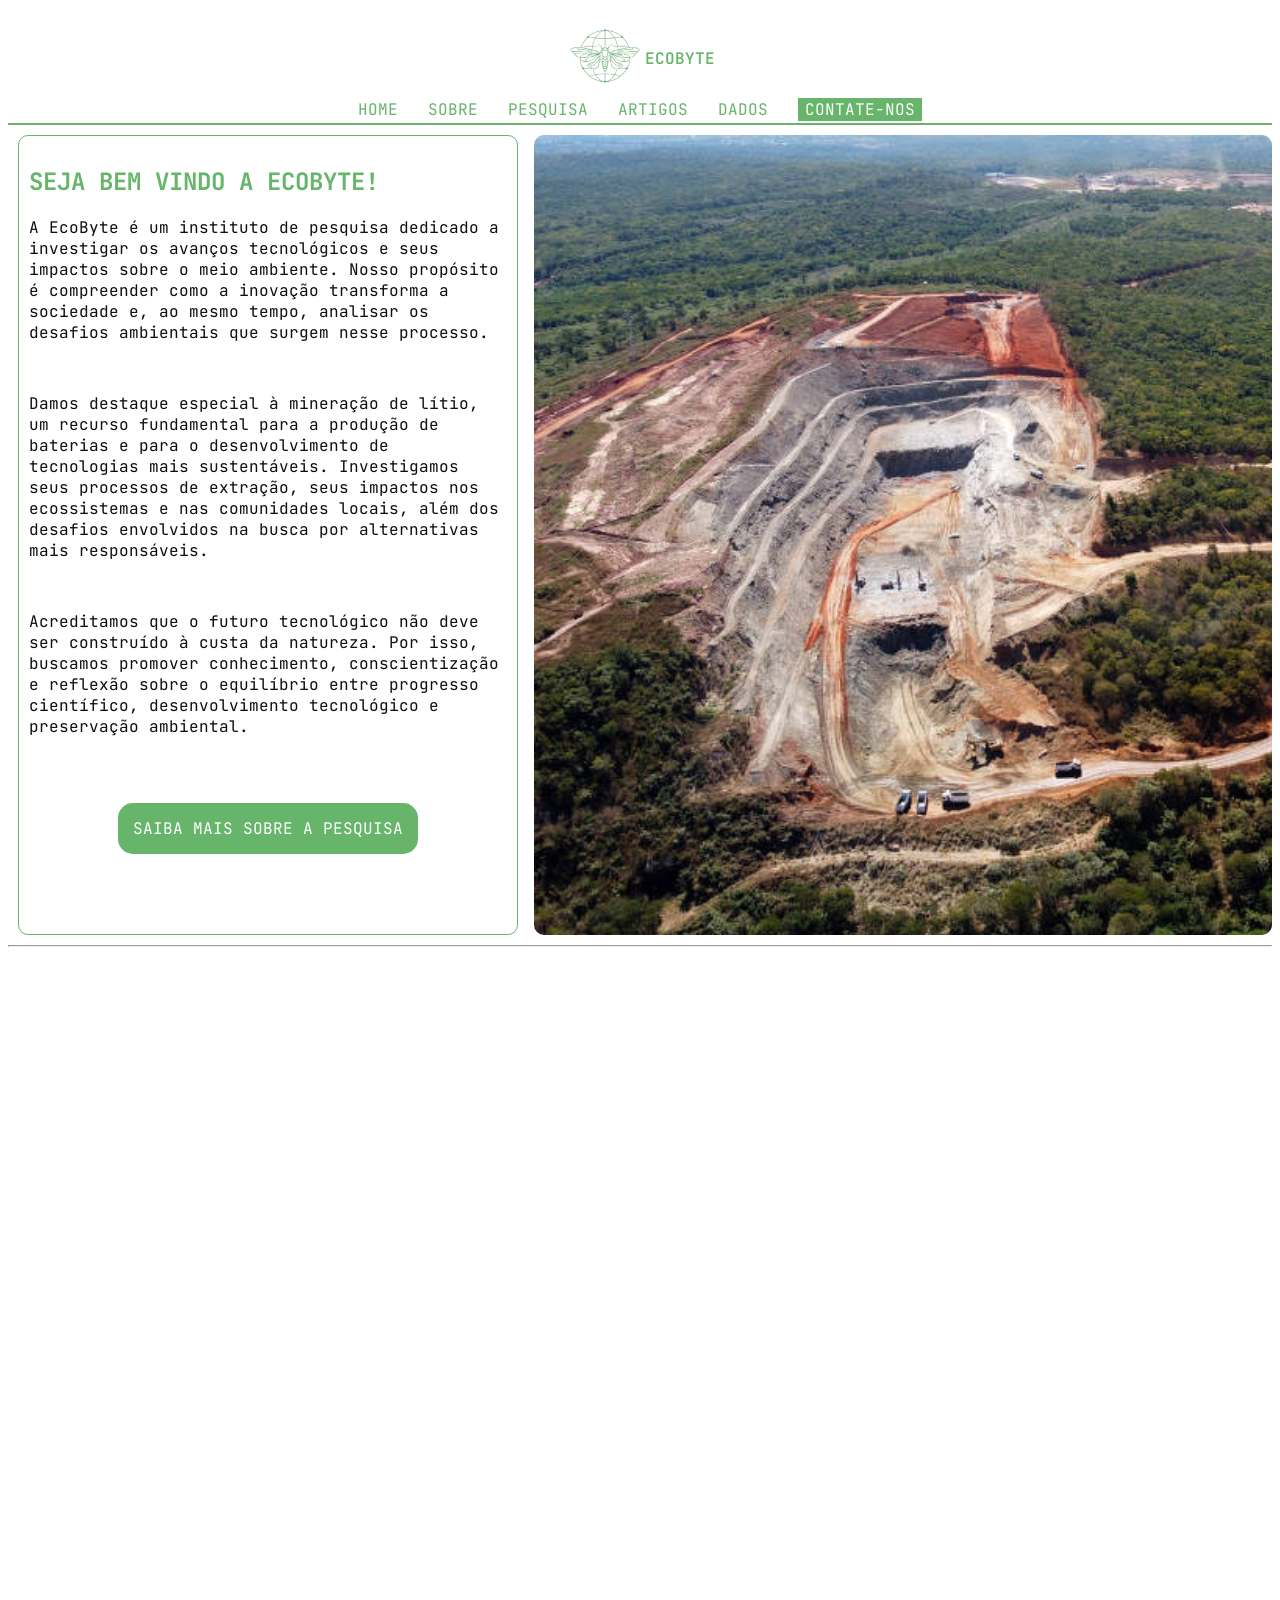
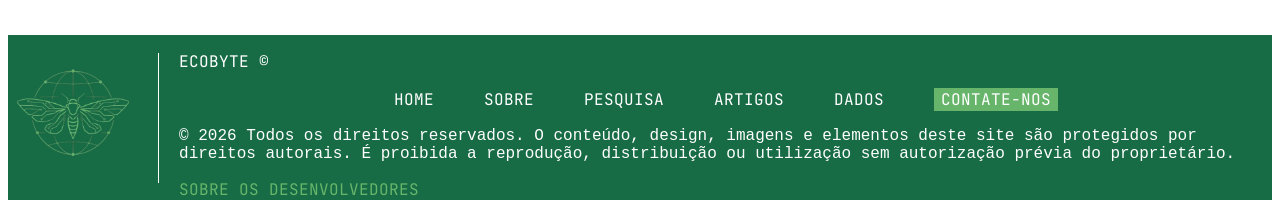
==== commit 9e904335: "1.3" ====
--- a/index.html
+++ b/index.html
@@ -14,6 +14,7 @@
     <link href="https://fonts.googleapis.com/css2?family=JetBrains+Mono:ital,wght@0,100..800;1,100..800&display=swap" rel="stylesheet">
     <!-- JS -->
     <script src="JS/cabecalho.js" defer></script>
+    <script src="JS/hero.js" defer></script>
 </head>
 <body>
     <!-- TAGS SEMANTICAS -->
@@ -35,8 +36,28 @@
         
     </header>
     <div class="espaco-cabecalho"></div>
+
+    <!-- Seção hero + aside-->
     <main>
-        
+        <div class="container-hero">
+        <aside class="aside-hero">
+            <div class="coluna-principal">
+            <h1 class="whitetext-aside">SEJA BEM VINDO A ECOBYTE!</h1>
+            <p class="text-aside">A EcoByte é um instituto de pesquisa dedicado a investigar os avanços tecnológicos e seus impactos sobre o meio ambiente. Nosso propósito é compreender como a inovação transforma a sociedade e, ao mesmo tempo, analisar os desafios ambientais que surgem nesse processo.
+            </p> <br> <p class="text-aside">
+                Damos destaque especial à mineração de lítio, um recurso fundamental para a produção de baterias e para o desenvolvimento de tecnologias mais sustentáveis. Investigamos seus processos de extração, seus impactos nos ecossistemas e nas comunidades locais, além dos desafios envolvidos na busca por alternativas mais responsáveis.
+                </p> <br> <p class="text-aside">
+                Acreditamos que o futuro tecnológico não deve ser construído à custa da natureza. Por isso, buscamos promover conhecimento, conscientização e reflexão sobre o equilíbrio entre progresso científico, desenvolvimento tecnológico e preservação ambiental.</p>
+            </div>
+            <div class="botao-aside">
+                <a href="pesquisa.html" class="saiba-mais">SAIBA MAIS SOBRE A PESQUISA</a>
+            </div>
+        </aside>
+
+        <section class="hero">
+        </section>
+        </div>
+        <hr>
     </main>
 
     <footer>
@@ -53,7 +74,7 @@
                 <a href="contato.html" class="contato">CONTATE-NOS</a>
             </div>
             <p class="aviso">© 2026 Todos os direitos reservados. O conteúdo, design, imagens e elementos deste site são protegidos por direitos autorais. É proibida a reprodução, distribuição ou utilização sem autorização prévia do proprietário.</p>
-            <div class="saiba-mais"><a href="sobre.html">SOBRE OS DESENVOLVEDORES</a></div>
+            <div class="credit-mais"><a href="sobre.html">SOBRE OS DESENVOLVEDORES</a></div>
         </div>
     </footer>
 </body>
--- a/css/style.css
+++ b/css/style.css
@@ -61,6 +61,18 @@
 
 /* === 4. COMPONENTES REUTILIZAVEIS === */ 
 
+.saiba-mais {
+    background-color: var(--cor-matriz);
+    color: var(--cor-secundaria);
+    padding: 15px;
+    border-radius: 15px;
+    transition: 0.3s;
+}
+.saiba-mais:hover {
+    background-color: var(--cor-alerta);
+    color: var(--cor-secundaria);
+}
+
 /* === 5. CABECALHO E NAVEGACAO === */ 
 .icone {
     display: flex;
@@ -146,8 +158,6 @@
     color: var(--cor-secundaria);
 }
 
-/* === 5.1 ... === */ 
-
 
 
 /* === 6 FOOTER === */ 
@@ -203,4 +213,52 @@
 .saiba-mais a {
     color: white;
     
-}+}
+/* === 7 HOME === */ 
+
+.container-hero {
+    gap: 16px;
+    margin: 10px;
+    display: grid;
+    grid-template-columns: 500px minmax(0, 1fr);
+    width: 100%;
+}
+.hero {
+    height: 800px;
+    grid-column: 2;
+    background-image: linear-gradient(rgba(0, 0, 0, 0.5), rgba(0, 0, 0, 0.5)),url(../img/litio_img/ImpactoLitio1.jpg);
+    background-size: cover;
+    padding: 20px;
+    border-radius: 10px;
+    margin-right: 10px;
+    transition: 0.3s;
+}
+
+.aside-hero {
+    height: 800px;
+    grid-column: 1;
+    background-color: var(--cor-secundaria);
+    display: flex;
+    flex-direction: column;
+    border: 1px solid var(--cor-matriz);
+    padding: 10px;
+    border-radius: 10px;
+    transition: 0.03s;
+    gap: 50px;
+}
+.aside-hero:hover {
+    transform: scale(1.01);
+}
+.whitetext-aside {
+    color: var(--cor-matriz);
+    font-family: var(--font-title);
+}
+.text-aside {
+    color: var(--cor-terciaria);
+    font-family: var(--font-title);
+}
+.botao-aside {
+    display: flex;
+    justify-content: center;
+    align-items: center;
+}
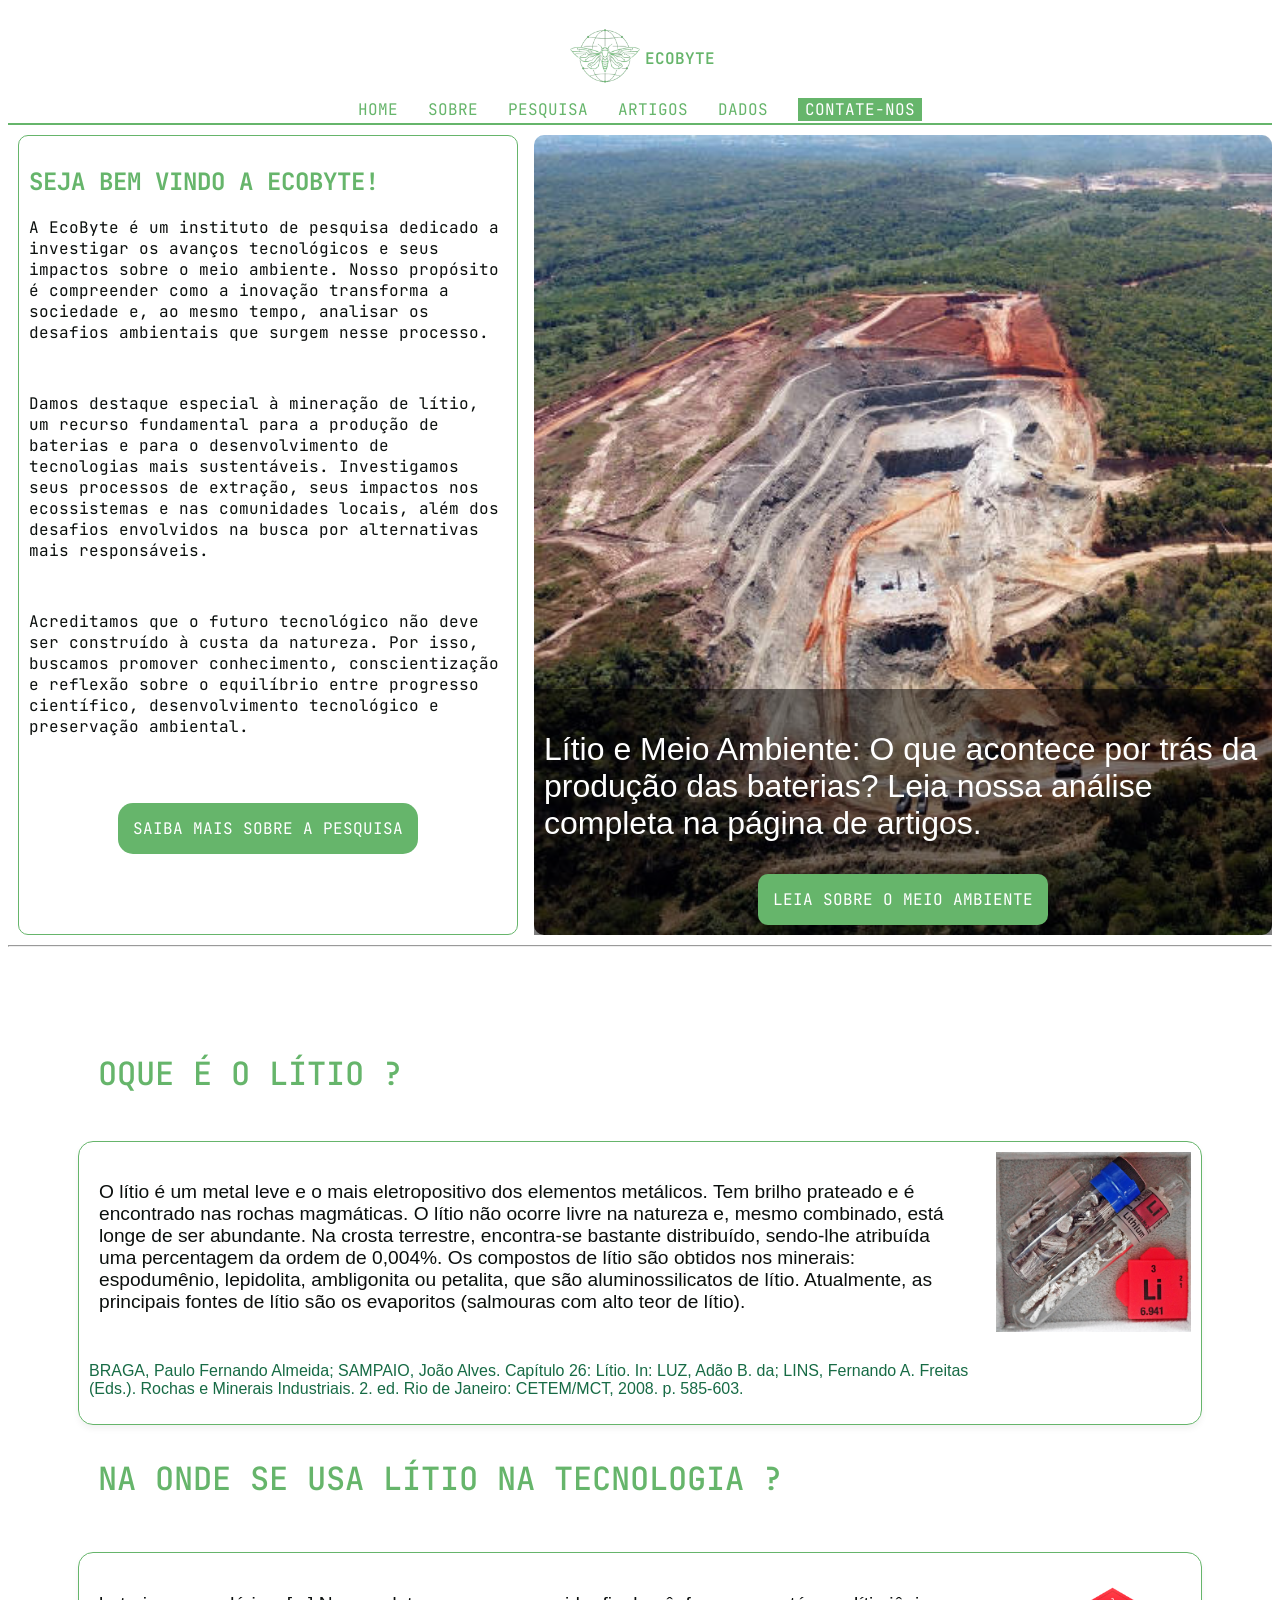
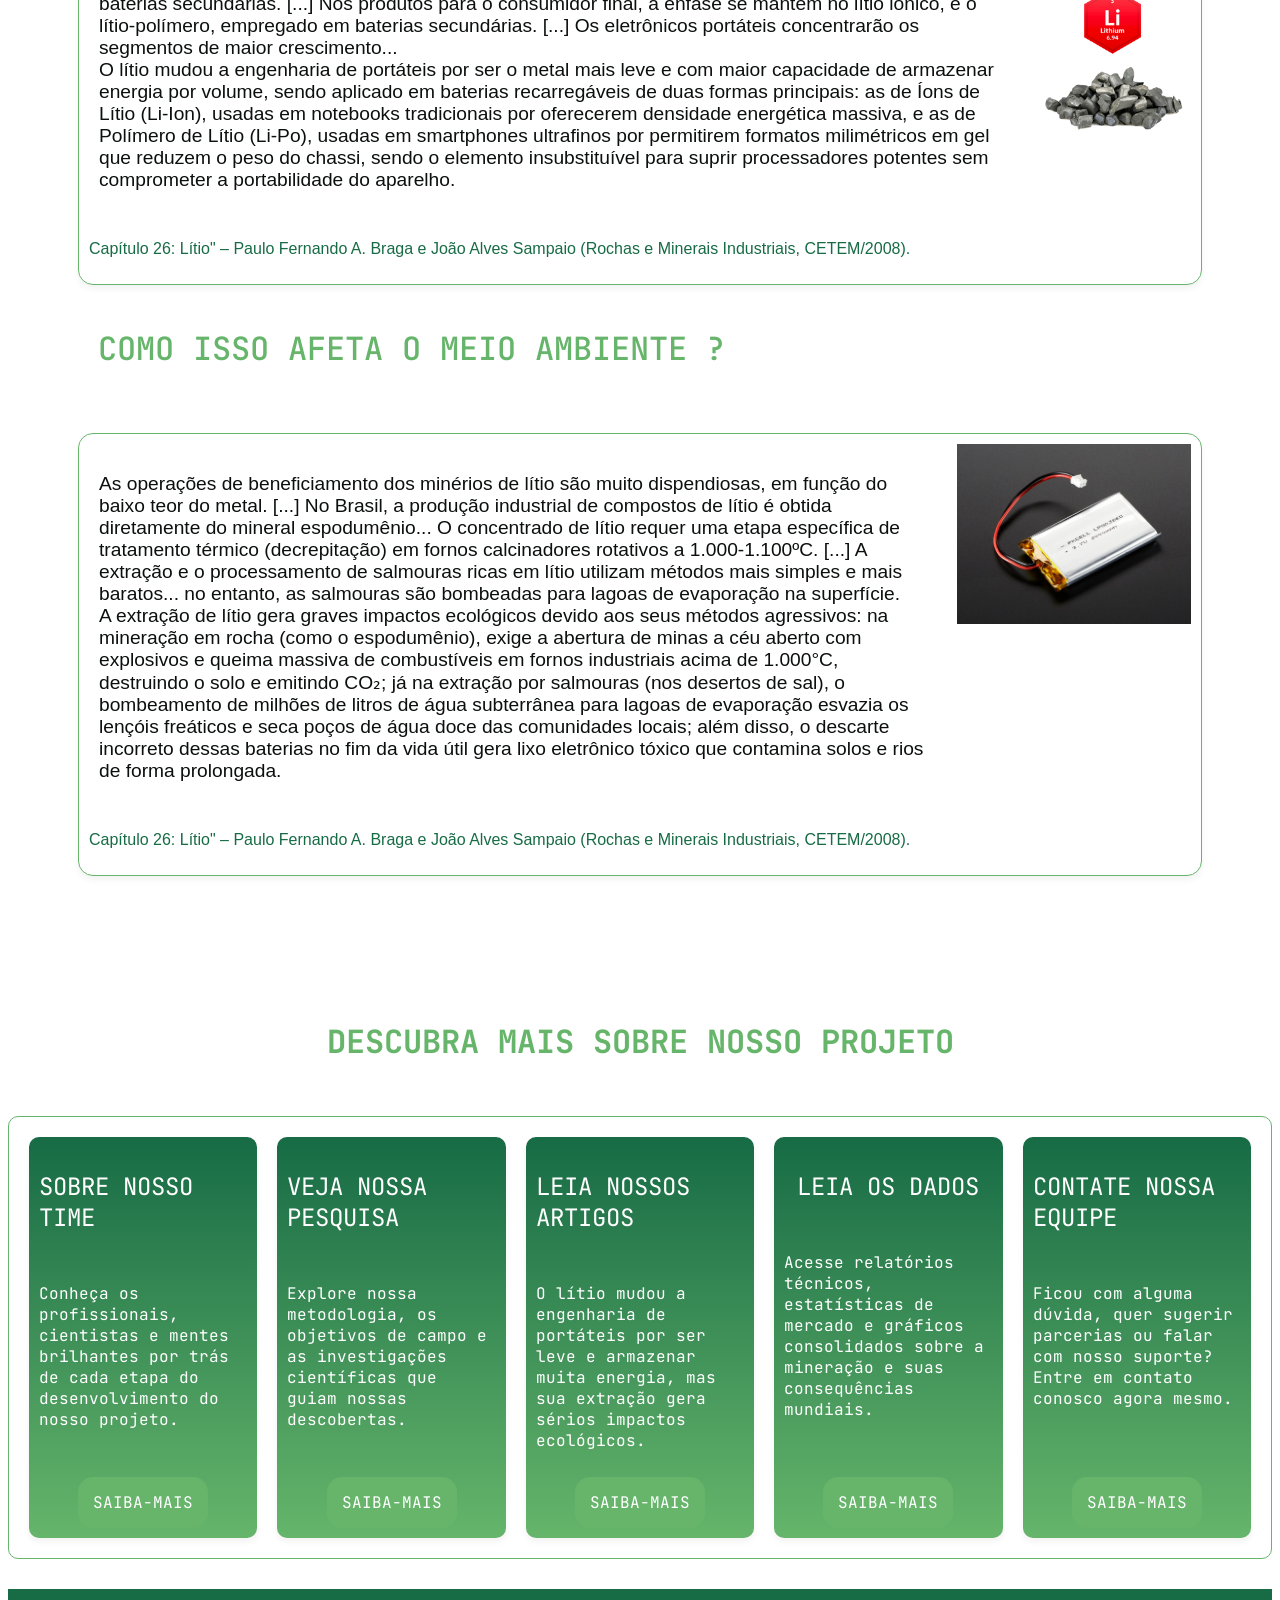
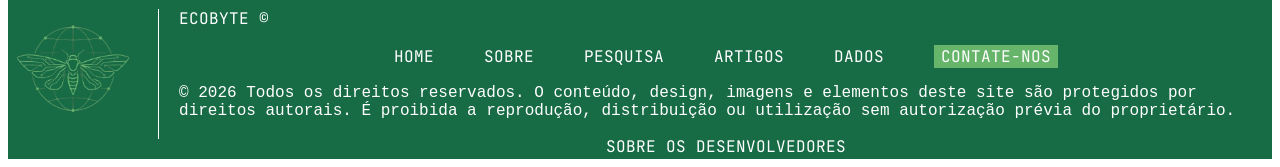
==== commit b42031ff: "1.4" ====
--- a/index.html
+++ b/index.html
@@ -40,24 +40,133 @@
     <!-- Seção hero + aside-->
     <main>
         <div class="container-hero">
+                <!-- Aside -->
         <aside class="aside-hero">
             <div class="coluna-principal">
-            <h1 class="whitetext-aside">SEJA BEM VINDO A ECOBYTE!</h1>
-            <p class="text-aside">A EcoByte é um instituto de pesquisa dedicado a investigar os avanços tecnológicos e seus impactos sobre o meio ambiente. Nosso propósito é compreender como a inovação transforma a sociedade e, ao mesmo tempo, analisar os desafios ambientais que surgem nesse processo.
-            </p> <br> <p class="text-aside">
-                Damos destaque especial à mineração de lítio, um recurso fundamental para a produção de baterias e para o desenvolvimento de tecnologias mais sustentáveis. Investigamos seus processos de extração, seus impactos nos ecossistemas e nas comunidades locais, além dos desafios envolvidos na busca por alternativas mais responsáveis.
-                </p> <br> <p class="text-aside">
-                Acreditamos que o futuro tecnológico não deve ser construído à custa da natureza. Por isso, buscamos promover conhecimento, conscientização e reflexão sobre o equilíbrio entre progresso científico, desenvolvimento tecnológico e preservação ambiental.</p>
+                <h1 class="whitetext-aside">SEJA BEM VINDO A ECOBYTE!</h1>
+                <p class="text-aside">
+                    A EcoByte é um instituto de pesquisa dedicado a investigar os avanços tecnológicos e seus impactos sobre o meio ambiente. Nosso propósito é compreender como a inovação transforma a sociedade e, ao mesmo tempo, analisar os desafios ambientais que surgem nesse processo.
+                </p>    
+                <br> 
+                <p class="text-aside">
+                    Damos destaque especial à mineração de lítio, um recurso fundamental para a produção de baterias e para o desenvolvimento de tecnologias mais sustentáveis. Investigamos seus processos de extração, seus impactos nos ecossistemas e nas comunidades locais, além dos desafios envolvidos na busca por alternativas mais responsáveis.
+                </p> 
+                <br> 
+                <p class="text-aside">
+                    Acreditamos que o futuro tecnológico não deve ser construído à custa da natureza. Por isso, buscamos promover conhecimento, conscientização e reflexão sobre o equilíbrio entre progresso científico, desenvolvimento tecnológico e preservação ambiental.
+                </p>
             </div>
             <div class="botao-aside">
                 <a href="pesquisa.html" class="saiba-mais">SAIBA MAIS SOBRE A PESQUISA</a>
             </div>
         </aside>
-
+                <!-- Hero -->
         <section class="hero">
+            <div class="plano-defundohero">
+            <p class="convite-artigo">Lítio e Meio Ambiente: O que acontece por trás da produção das baterias? Leia nossa análise completa na página de artigos.</p>
+            <a href="artigo.html" class="ler-sobre-meioambiente">LEIA SOBRE O MEIO AMBIENTE</a>
+            </div>
         </section>
         </div>
         <hr>
+        <!-- Sessão de Coentização-->
+         <section class="litio-home">
+            <!-- pergunta 1-->
+            <h2 class="pergunta-central">OQUE É O LÍTIO ?</h2>
+            <div class="resposta-central">
+                <div>
+                <p class="paragrafo-daresposta">O lítio é um metal leve e o mais eletropositivo dos elementos metálicos.
+                Tem brilho prateado e é encontrado nas rochas magmáticas. O lítio não ocorre
+                livre na natureza e, mesmo combinado, está longe de ser abundante. Na crosta
+                terrestre, encontra-se bastante distribuído, sendo-lhe atribuída uma percentagem
+                da ordem de 0,004%. Os compostos de lítio são obtidos nos minerais:
+                espodumênio, lepidolita, ambligonita ou petalita, que são aluminossilicatos de
+                lítio. Atualmente, as principais fontes de lítio são os evaporitos (salmouras com
+                alto teor de lítio).</p>
+                <p class="fontes">BRAGA, Paulo Fernando Almeida; SAMPAIO, João Alves. Capítulo 26: Lítio. In: LUZ, Adão B. da; LINS, Fernando A. Freitas (Eds.). Rochas e Minerais Industriais. 2. ed. Rio de Janeiro: CETEM/MCT, 2008. p. 585-603.
+                </p>
+                </div> 
+                <div>
+                <img src="img/litio_img/Lithium_Element.jpg" alt="Cristal bruto de espodumênio, um mineral rico em lítio" class="img-respostacentral">
+                </figure>
+                </div>
+            </div>
+            <!-- Pergunta 2-->
+                <h3 class="pergunta-central">NA ONDE SE USA LÍTIO NA TECNOLOGIA ?</h3>
+                <div class="resposta-central">
+                    <div>
+                        <p class="paragrafo-daresposta">baterias secundárias. [...] Nos produtos para o consumidor final, a ênfase se mantém no lítio iônico, e o lítio-polímero, empregado em baterias secundárias. [...] Os eletrônicos portáteis concentrarão os segmentos de maior crescimento... <br>
+                            O lítio mudou a engenharia de portáteis por ser o metal mais leve e com maior capacidade de armazenar energia por volume, sendo aplicado em baterias recarregáveis de duas formas principais: as de Íons de Lítio (Li-Ion), usadas em notebooks tradicionais por oferecerem densidade energética massiva, e as de Polímero de Lítio (Li-Po), usadas em smartphones ultrafinos por permitirem formatos milimétricos em gel que reduzem o peso do chassi, sendo o elemento insubstituível para suprir processadores potentes sem comprometer a portabilidade do aparelho.
+                        </p>
+                        <p class="fontes">Capítulo 26: Lítio" – Paulo Fernando A. Braga e João Alves Sampaio (Rochas e Minerais Industriais, CETEM/2008).</p>
+                    </div>
+                    <div>
+                        <img src="img/litio_img/Lithium_Sigla.png" alt="Sigla do Elemento Lítio" class="img-respostacentral">
+                    </div>
+                </div>
+                <!-- Pergunta 3-->
+                 <h4 class="pergunta-central">COMO ISSO AFETA O MEIO AMBIENTE ?</h4>
+                 <div class="resposta-central">
+                    <div>
+                        <p class="paragrafo-daresposta">As operações de beneficiamento dos minérios de lítio são muito dispendiosas, em função do baixo teor do metal. [...] No Brasil, a produção industrial de compostos de lítio é obtida diretamente do mineral espodumênio... O concentrado de lítio requer uma etapa específica de tratamento térmico (decrepitação) em fornos calcinadores rotativos a 1.000-1.100ºC. [...] A extração e o processamento de salmouras ricas em lítio utilizam métodos mais simples e mais baratos... no entanto, as salmouras são bombeadas para lagoas de evaporação na superfície. <br>
+                            A extração de lítio gera graves impactos ecológicos devido aos seus métodos agressivos: na mineração em rocha (como o espodumênio), exige a abertura de minas a céu aberto com explosivos e queima massiva de combustíveis em fornos industriais acima de 1.000°C, destruindo o solo e emitindo CO₂; já na extração por salmouras (nos desertos de sal), o bombeamento de milhões de litros de água subterrânea para lagoas de evaporação esvazia os lençóis freáticos e seca poços de água doce das comunidades locais; além disso, o descarte incorreto dessas baterias no fim da vida útil gera lixo eletrônico tóxico que contamina solos e rios de forma prolongada.
+                        </p>
+                        <p class="fontes">Capítulo 26: Lítio" – Paulo Fernando A. Braga e João Alves Sampaio (Rochas e Minerais Industriais, CETEM/2008).</p>
+                    </div>
+                    <div>
+                        <img src="img/litio_img/Lithium_ion_battery.jpg" alt="Bateria que usa o Elemento Lítio" class="img-respostacentral">
+                    </div>
+                 </div>
+        </section>
+
+         <!-- ULTIMA SESSÃO DO HOME-->
+
+         <section class="descubra-home">
+            <h5 class="title-descubrahome">DESCUBRA MAIS SOBRE NOSSO PROJETO</h5>
+            <div class="container-cards-home">
+                
+                <!-- CARD 1: SOBRE NOSSO TIME -->
+                <div class="card-home">
+                    <div><p class="textocard-home">SOBRE NOSSO TIME</p></div>
+                    <p class="desc-card-home">Conheça os profissionais, cientistas e mentes brilhantes por trás de cada etapa do desenvolvimento do nosso projeto.</p>
+                    <div class="end-home"><a href="sobre.html" class="saiba-mais">SAIBA-MAIS</a></div>
+                </div>
+        
+                <!-- CARD 2: VEJA NOSSA PESQUISA -->
+                <div class="card-home">
+                    <div><p class="textocard-home">VEJA NOSSA PESQUISA</p></div>
+                    <p class="desc-card-home">Explore nossa metodologia, os objetivos de campo e as investigações científicas que guiam nossas descobertas.</p>
+                    <div class="end-home"><a href="pesquisa.html" class="saiba-mais">SAIBA-MAIS</a></div>
+                </div>
+        
+                <!-- CARD 3: LEIA NOSSOS ARTIGOS -->
+                <div class="card-home">
+                    <div><p class="textocard-home">LEIA NOSSOS ARTIGOS</p></div>
+                    <p class="desc-card-home">O lítio mudou a engenharia de portáteis por ser leve e armazenar muita energia, mas sua extração gera sérios impactos ecológicos.</p>
+                    <div class="end-home"><a href="artigo.html" class="saiba-mais">SAIBA-MAIS</a></div>
+                </div>
+        
+                <!-- CARD 4: LEIA OS DADOS -->
+                <div class="card-home">
+                    <div><p class="textocard-home">LEIA OS DADOS</p></div>
+                    <p class="desc-card-home">Acesse relatórios técnicos, estatísticas de mercado e gráficos consolidados sobre a mineração e suas consequências mundiais.</p>
+                    <div class="end-home"><a href="dados.html" class="saiba-mais">SAIBA-MAIS</a></div>
+                </div>
+        
+                <!-- CARD 5: CONTATE NOSSA EQUIPE -->
+                <div class="card-home">
+                    <div><p class="textocard-home">CONTATE NOSSA EQUIPE</p></div>
+                    <p class="desc-card-home">Ficou com alguma dúvida, quer sugerir parcerias ou falar com nosso suporte? Entre em contato conosco agora mesmo.</p>
+                    <div class="end-home"><a href="contato.html" class="saiba-mais">SAIBA-MAIS</a></div>
+                </div>
+        
+            </div>
+        </section>
+        
+
+            </div>
+         </section>
+
     </main>
 
     <footer>
--- a/css/style.css
+++ b/css/style.css
@@ -37,7 +37,7 @@
 
 :root {
     --font-title: 'JetBrains Mono', monospace;
-    --font-body: "Inter", sans-serif;
+    --font-body: 'Geist Sans', 'Inter', sans-serif;
     --font-data: "IBM Plex Mono", monospace;
     --font-source: "Source Sans 3", sans-serif;
 }
@@ -58,8 +58,23 @@
     transform: scale(1.08);
 }
 
+h1, h2, h3, h4, h5, h6 {
+    color: var(--cor-matriz);
+    font-family: var(--font-title);
+}
+p {
+    color: var(--cor-terciaria);
+    font-family: var(--font-body);
+}
+
 
 /* === 4. COMPONENTES REUTILIZAVEIS === */ 
+
+.fontes {
+    padding: 10px;
+    color: var(--cor-matriz-escura);
+    font-family: var(--font-source);
+}
 
 .saiba-mais {
     background-color: var(--cor-matriz);
@@ -72,6 +87,44 @@
     background-color: var(--cor-alerta);
     color: var(--cor-secundaria);
 }
+
+.pergunta-central {
+    font-size: 2rem;
+    font-weight: 500;
+    display: block;
+    padding-left: 20px;
+    padding-bottom: 20px;
+}
+.resposta-central {
+    border: 1px solid var(--cor-matriz);
+    border-radius: 15px;
+    display: flex;
+    flex-direction: row;
+    overflow: hidden;
+    transition: 0.3s;
+
+    /* sinta a aura */
+    box-shadow: 0 4px 6px rgba(0, 0, 0, 0.05);
+    transition: transform 0.3s cubic-bezier(0.25, 0.8, 0.25, 1), 
+                box-shadow 0.3s ease, 
+                filter 0.3s ease;
+}
+.resposta-central:hover {
+    transform: scale(1.05);
+    transform: scale(1.03); 
+    box-shadow: 0 12px 24px rgba(0, 0, 0, 0.15); 
+    filter: brightness(1.02); 
+}
+.paragrafo-daresposta {
+    padding: 20px;
+    font-size: 1.2em;
+    font-weight: 200;
+}
+.img-respostacentral {
+    height: 200px;
+    padding: 10px;
+}
+
 
 /* === 5. CABECALHO E NAVEGACAO === */ 
 .icone {
@@ -108,6 +161,7 @@
 .logotipo {
     transition: 0.3s;
     max-width: 80px;
+    cursor:pointer;
 }
 .logotipo:hover {
     
@@ -166,7 +220,7 @@
     background-color: var(--cor-matriz-escura);
     display: flex;
     flex-direction: row;
-    max-height: 170px;
+    min-height: 170px;
     overflow: hidden;
     width: 100%;
     align-items: center;
@@ -205,17 +259,19 @@
     font-family: var(--font-data);
     font-weight: 100;
 }
-.saiba-mais {
-    display: flex;
-    align-items: center;
-    justify-content: center;
-}
-.saiba-mais a {
+.credit-mais {
+    display: flex;
+    align-items: center;
+    justify-content: center;
+}
+.credit-mais a {
     color: white;
     
 }
 /* === 7 HOME === */ 
 
+
+/* 7.1 HERO + ASIDE */
 .container-hero {
     gap: 16px;
     margin: 10px;
@@ -226,12 +282,42 @@
 .hero {
     height: 800px;
     grid-column: 2;
-    background-image: linear-gradient(rgba(0, 0, 0, 0.5), rgba(0, 0, 0, 0.5)),url(../img/litio_img/ImpactoLitio1.jpg);
+    background-image:url(../img/litio_img/ImpactoLitio1.jpg);
     background-size: cover;
-    padding: 20px;
     border-radius: 10px;
     margin-right: 10px;
     transition: 0.3s;
+    display: flex;
+    flex-direction: column;
+    justify-content: flex-end;
+    align-items: center;
+}
+.plano-defundohero {
+    display: flex;
+    flex-direction: column;
+    justify-content: flex-end;
+    align-items: center;
+    background-color: var(--cor-terciaria);
+    padding: 10px;
+    background-color: rgba(0, 0, 0, 0.5);
+
+}
+.convite-artigo {
+    display: block;
+    color: var(--cor-secundaria);
+    font-weight: 500;
+    font-family: var(--font-body);
+    font-size: 2rem;
+}
+.ler-sobre-meioambiente {
+    background-color: var(--cor-matriz);
+    color: var(--cor-secundaria);
+    padding: 15px;
+    border-radius: 10px;
+}
+.ler-sobre-meioambiente:hover {
+    color: var(--cor-secundaria);
+    background-color: var(--cor-alerta);
 }
 
 .aside-hero {
@@ -262,3 +348,68 @@
     justify-content: center;
     align-items: center;
 }
+
+/* 7.2 LITIO-HOME */
+
+.litio-home {
+    padding: 70px;
+}
+
+/* 7.3 DESCUBRA */
+
+.descubra-home {
+    padding-top: 20px;
+    display: flex;
+    flex-direction: column;
+    align-items: center;
+    justify-content: center;
+    width: 100%;
+}
+.title-descubrahome {
+    font-size: 2em;
+    transition: 0.3s;
+}
+.title-descubrahome:hover {
+    transform: scale(1.03);
+}
+.container-cards-home {
+    border: 1px solid var(--cor-matriz);
+    border-radius: 10px;
+    display: grid;
+    grid-template-columns: repeat(5, 1fr);
+    gap: 20px;
+    width: 100%;
+    padding: 20px;
+    margin-bottom: 30px;
+}
+.card-home {
+    display: flex;
+    flex-direction: column;
+    align-items: center;
+    background-image: linear-gradient(var(--cor-matriz-escura), var(--cor-matriz));
+    gap: 10px;
+    overflow: hidden;
+    min-height: 300px;
+    border-radius: 10px;
+    padding: 10px;
+    background-color: var(--cor-matriz-escura);
+    box-shadow: 0 4px 6px rgba(0, 0, 0, 0.05);
+    transition: transform 0.3s cubic-bezier(0.25, 0.8, 0.25, 1), box-shadow 0.3s ease;
+}
+.card-home p {
+    color: var(--cor-secundaria);
+    font-family: var(--font-title);
+}
+.card-home:hover {
+    transform: scale(1.03);
+    box-shadow: 0 12px 24px rgba(0, 0, 0, 0.15);
+}
+.textocard-home {
+    color: var(--cor-secundaria);
+    font-family: var(--font-title);
+    font-size: 1.5em;
+}
+.end-home {
+    display: flex;
+    margin-top: auto; 
+}
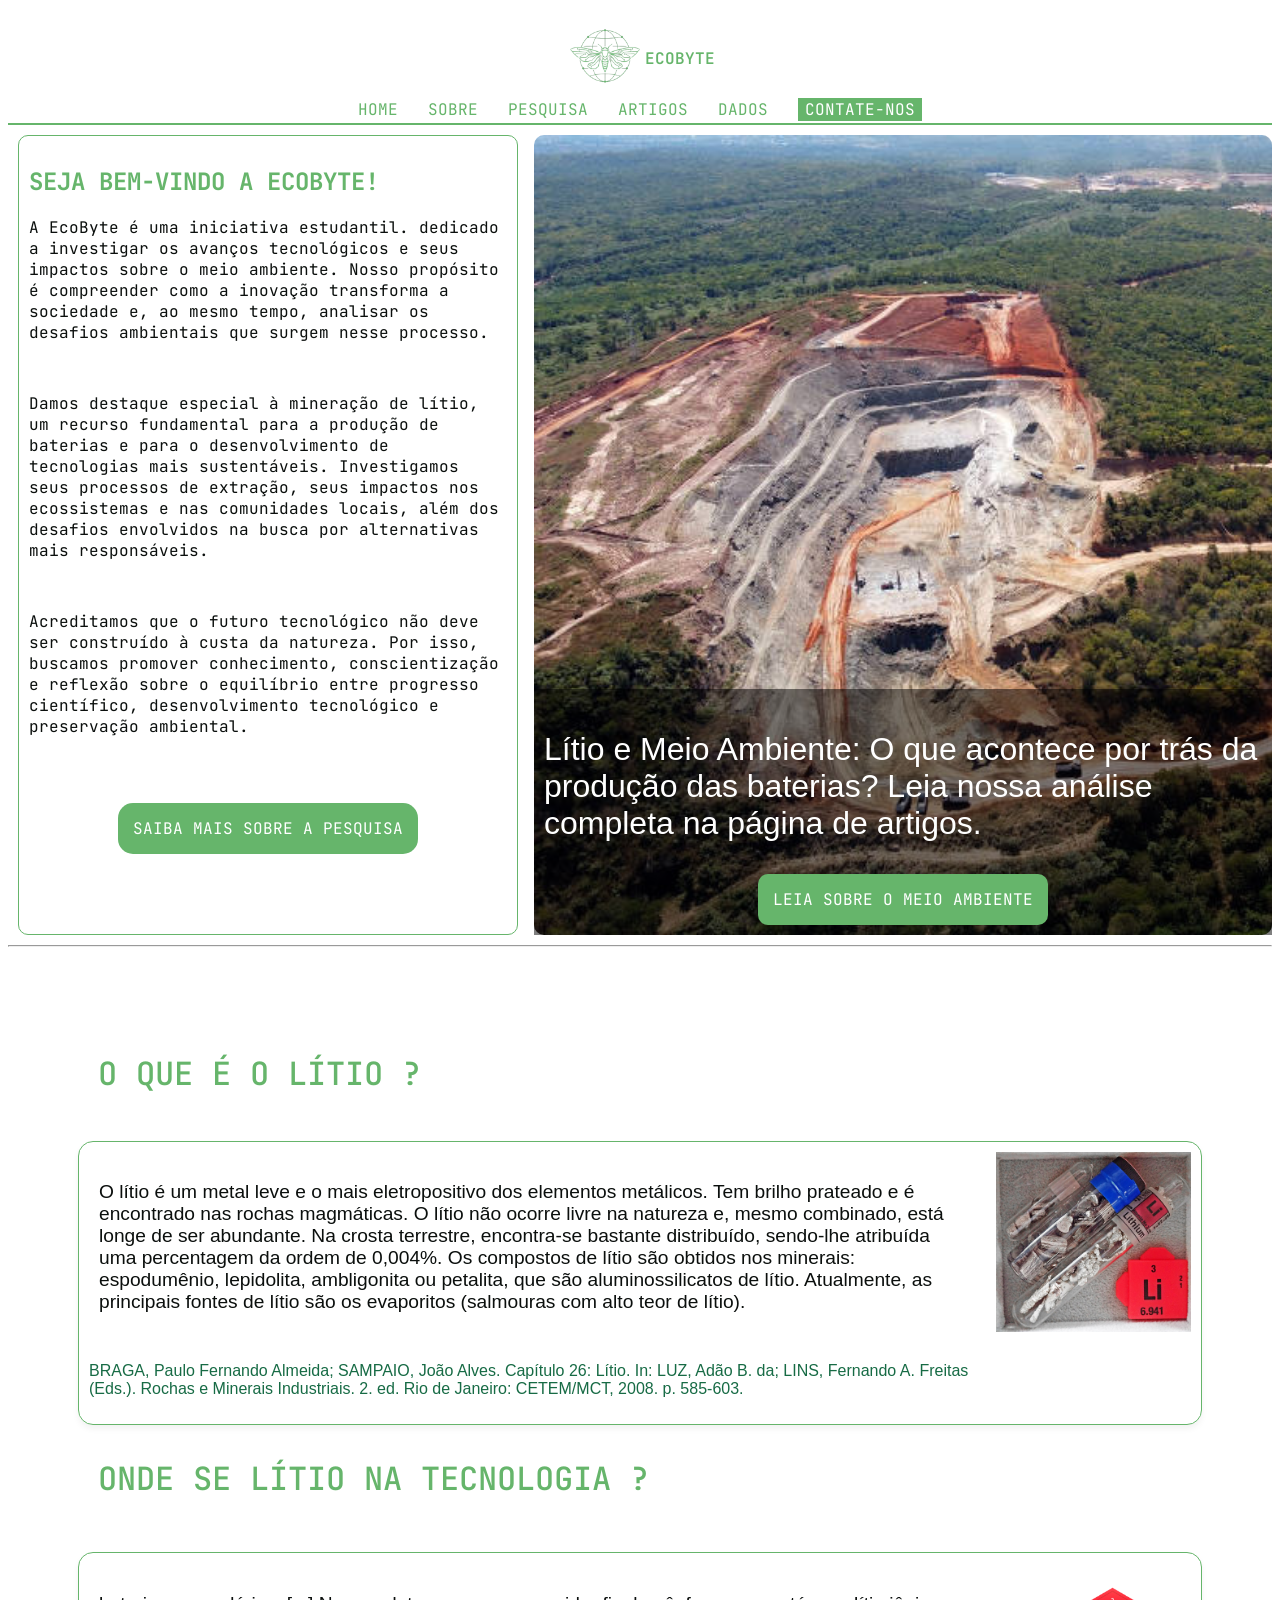
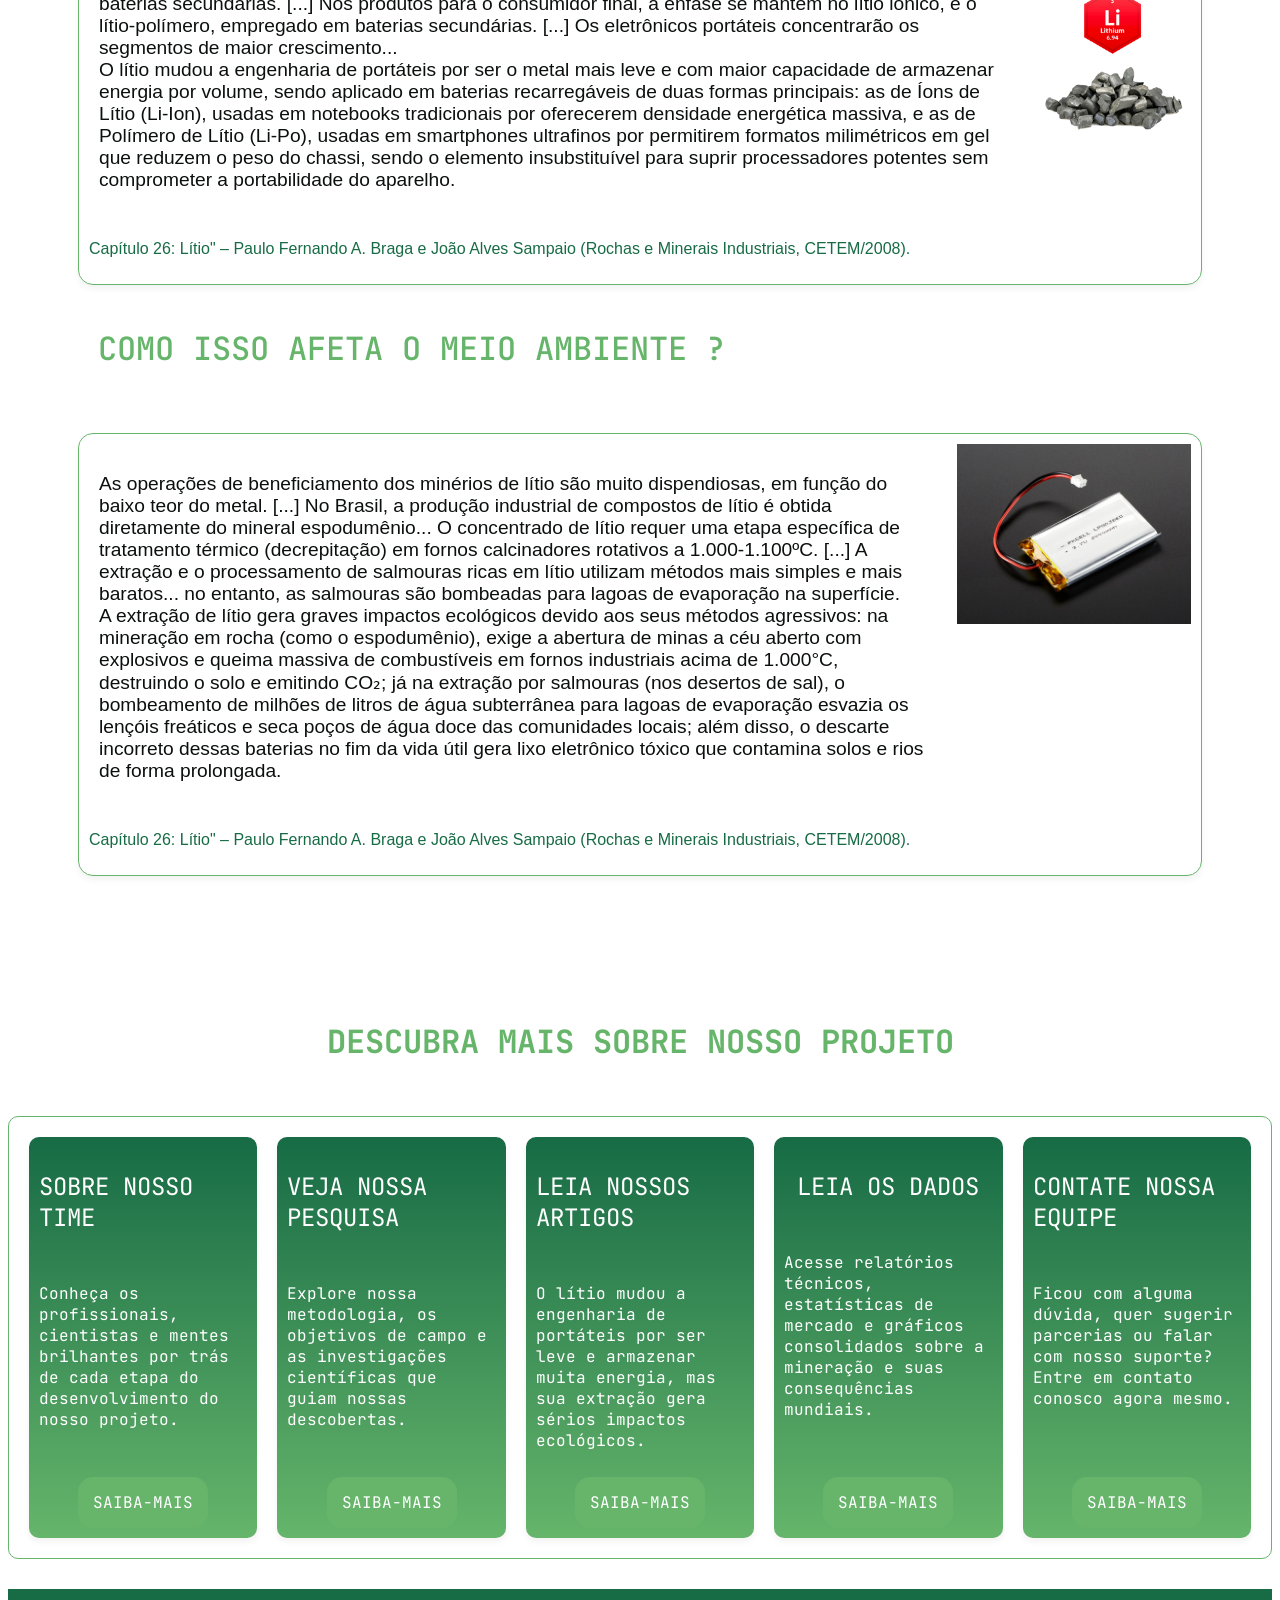
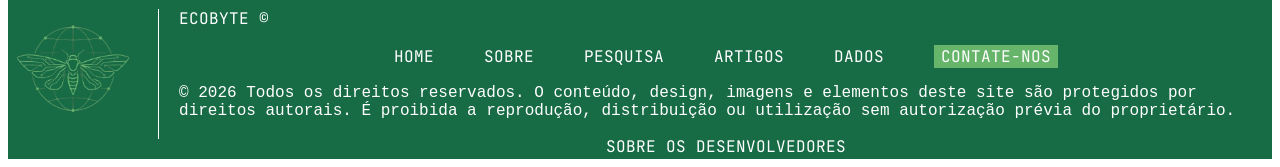
==== commit 68eb8918: "1.8.1" ====
--- a/index.html
+++ b/index.html
@@ -43,9 +43,9 @@
                 <!-- Aside -->
         <aside class="aside-hero">
             <div class="coluna-principal">
-                <h1 class="whitetext-aside">SEJA BEM VINDO A ECOBYTE!</h1>
+                <h1 class="whitetext-aside">SEJA BEM-VINDO A ECOBYTE!</h1>
                 <p class="text-aside">
-                    A EcoByte é um instituto de pesquisa dedicado a investigar os avanços tecnológicos e seus impactos sobre o meio ambiente. Nosso propósito é compreender como a inovação transforma a sociedade e, ao mesmo tempo, analisar os desafios ambientais que surgem nesse processo.
+                    A EcoByte é uma iniciativa estudantil. dedicado a investigar os avanços tecnológicos e seus impactos sobre o meio ambiente. Nosso propósito é compreender como a inovação transforma a sociedade e, ao mesmo tempo, analisar os desafios ambientais que surgem nesse processo.
                 </p>    
                 <br> 
                 <p class="text-aside">
@@ -72,7 +72,7 @@
         <!-- Sessão de Coentização-->
          <section class="litio-home">
             <!-- pergunta 1-->
-            <h2 class="pergunta-central">OQUE É O LÍTIO ?</h2>
+            <h2 class="pergunta-central">O QUE É O LÍTIO ?</h2>
             <div class="resposta-central">
                 <div>
                 <p class="paragrafo-daresposta">O lítio é um metal leve e o mais eletropositivo dos elementos metálicos.
@@ -92,7 +92,7 @@
                 </div>
             </div>
             <!-- Pergunta 2-->
-                <h3 class="pergunta-central">NA ONDE SE USA LÍTIO NA TECNOLOGIA ?</h3>
+                <h3 class="pergunta-central">ONDE SE LÍTIO NA TECNOLOGIA ?</h3>
                 <div class="resposta-central">
                     <div>
                         <p class="paragrafo-daresposta">baterias secundárias. [...] Nos produtos para o consumidor final, a ênfase se mantém no lítio iônico, e o lítio-polímero, empregado em baterias secundárias. [...] Os eletrônicos portáteis concentrarão os segmentos de maior crescimento... <br>
--- a/css/style.css
+++ b/css/style.css
@@ -1,15 +1,16 @@
 
 
 /* =================================================== 
-STYLE.CSS — [PenteFino] — [Fake News & Desinformação] 
+STYLE.CSS — [Ecobyte] — [Exploração do Lithium] 
 Grupo: [
         Cauan Victor Andrade Cavalcanti
         Miguel Godke Silva
         Enzo Oliveira Ricci
         Ruan Ribeiro Prospero
         Enzo Novais Silva
+        Lucas Antonio Souza Carneiro
 ] 
-Data: [27/06/2026] 
+Data: [08/11/2026] 
 =================================================== */ 
 
 /* === 1. VARIAVEIS GLOBAIS (TOKENS DE DESIGN) === */ 
@@ -24,6 +25,14 @@
         --cor-linkefonte: #59665E;
         --cor-alerta: #d99611;
 }
+:root.escuro {
+    --cor-matriz: #66b56b;
+    --cor-matriz-escura: #176B45; 
+    --cor-secundaria: #0B0F0D;
+    --cor-terciaria: #FFFFFF;
+    --cor-linkefonte: #59665E;
+    --cor-alerta: #d99611;
+}
 /* === 2. RESET E BASE === */ 
 
 * {box-sizing: border-box;}
@@ -31,6 +40,10 @@
 
 main {
     min-height: 1500px;
+}
+body {
+    background-color: var(--cor-secundaria);
+    transition: background-color 0.3s ease;
 }
 
 /* === 3. TIPOGRAFIA === */ 
@@ -66,7 +79,91 @@
     color: var(--cor-terciaria);
     font-family: var(--font-body);
 }
-
+blockquote {
+    color: var(--cor-linkefonte);
+    font-family: var(--font-data);
+    font-size: 1.2rem;
+    font-weight: 200;
+}
+.titulo-quemsomos {
+    font-family: var(--font-title);
+    color: var(--cor-matriz);
+    font-size: 2.5rem;
+    font-weight: 500;
+}
+.texto-quemsomos {
+    font-family: var(--font-source);
+    color: var(--cor-terciaria);
+    font-size: 1.2rem;
+    font-weight: 200;
+}
+ol {
+    color: var(--cor-terciaria);
+}
+li {
+    color: var(--cor-terciaria);
+    font-family: var(--font-body);
+    font-weight: 600;
+}
+/* TABELAS */
+
+.dados-tabelas {
+    display: grid;
+    grid-template-columns: repeat(2, minmax(0, 1fr));
+    gap: 30px;
+    align-items: start;
+    padding: 40px;
+}
+
+.tabela-card {
+    min-width: 0;
+    padding: 20px;
+    border: 1px solid var(--cor-matriz);
+    border-radius: 12px;
+    background-color: var(--cor-secundaria);
+}
+
+.tabela-card h3 {
+    margin: 0 0 15px;
+    font-size: 1.3rem;
+}
+
+.tabela-rolagem {
+    overflow-x: auto;
+}
+
+table {
+    width: 100%;
+    border-collapse: collapse;
+    font-family: var(--font-source);
+    font-size: 1rem;
+}
+
+th,
+td {
+    padding: 10px 12px;
+    text-align: left;
+    vertical-align: top;
+    color: var(--cor-terciaria);
+    border-bottom: 1px solid rgba(102, 181, 107, 0.25);
+}
+
+thead th {
+    background-color: var(--cor-matriz-escura);
+    color: #fff;
+    font-family: var(--font-title);
+    font-size: 0.85rem;
+    font-weight: 600;
+    border-bottom: none;
+}
+
+tbody th {
+    font-weight: 600;
+}
+
+tbody tr:nth-child(even) {
+    background-color: rgba(102, 181, 107, 0.1);
+}
 
 /* === 4. COMPONENTES REUTILIZAVEIS === */ 
 
@@ -124,7 +221,23 @@
     height: 200px;
     padding: 10px;
 }
-
+.intro {
+    margin-top: 20px;
+    padding: 40px 40px 10px;
+    border: 1px solid var(--cor-matriz);
+    border-radius: 12px;
+}
+.intro h1 {
+    font-family: var(--font-title);
+    font-size: 2rem;
+    margin-bottom: 10px;
+}
+.intro p {
+    font-family: var(--font-source);
+    font-size: 1.2rem;
+    line-height: 1.7;
+    max-width: 900px;
+}
 
 /* === 5. CABECALHO E NAVEGACAO === */ 
 .icone {
@@ -303,8 +416,8 @@
 
 }
 .convite-artigo {
+    color: white;
     display: block;
-    color: var(--cor-secundaria);
     font-weight: 500;
     font-family: var(--font-body);
     font-size: 2rem;
@@ -412,4 +525,1071 @@
 .end-home {
     display: flex;
     margin-top: auto; 
+}
+
+/* 8 SOBRE */
+
+.container-duvida {
+    display: grid;
+    grid-template-columns: minmax(250px, 0.8fr) minmax(0, 1.5fr);
+    gap: 40px;
+
+    width: 100%;
+    padding: 60px 40px;
+    align-items: start;
+}
+
+/* 8.1 INTRODUÇÃO */
+
+.aviso-sobre {
+    position: sticky;
+    top: 120px;
+}
+
+.etiqueta-faq {
+    font-family: var(--font-data);
+    font-size: 0.8rem;
+    color: var(--cor-matriz);
+    letter-spacing: 2px;
+}
+
+.titulo-faq {
+    font-size: clamp(1.8rem, 3vw, 3rem);
+    line-height: 1.3;
+}
+
+.titulo-faq span {
+    color: var(--cor-matriz-escura);
+}
+
+.aviso-sobre-perguntas {
+    color: var(--cor-linkefonte);
+    line-height: 1.8;
+    font-size: 1rem;
+}
+
+.duvidas-sobre {
+    display: flex;
+    flex-direction: column;
+    gap: 15px;
+}
+
+/* CARD */
+
+.card-de-pergunta-sobre {
+    border: 1px solid var(--cor-matriz);
+    border-radius: 12px;
+
+    background-color: var(--cor-fundo);
+
+    overflow: hidden;
+
+    transition: border-color 0.3s ease,
+                box-shadow 0.3s ease;
+}
+
+.card-de-pergunta-sobre:hover {
+    border-color: var(--cor-matriz-escura);
+    box-shadow: 0 4px 15px rgba(102, 181, 107, 0.12);
+}
+
+/* PERGUNTA */
+
+.pergunta-sobre {
+    display: flex;
+    justify-content: space-between;
+    align-items: center;
+
+    gap: 20px;
+
+    padding: 22px;
+
+    color: var(--cor-matriz);
+    font-family: var(--font-title);
+    font-size: 1rem;
+    font-weight: 600;
+
+    cursor: pointer;
+    list-style: none;
+}
+
+/* REMOVE SETA PADRÃO */
+
+.pergunta-sobre::-webkit-details-marker {
+    display: none;
+}
+
+/* ÍCONE + */
+
+.pergunta-sobre::after {
+    content: "+";
+
+    font-family: var(--font-data);
+    font-size: 1.8rem;
+    color: var(--cor-matriz);
+
+    transition: transform 0.3s ease;
+}
+
+/* ÍCONE QUANDO ABERTO */
+
+.card-de-pergunta-sobre[open] .pergunta-sobre::after {
+    content: "−";
+    transform: rotate(180deg);
+}
+
+/* RESPOSTA */
+
+.resposta-sobre {
+    padding: 0 22px 22px;
+
+    animation: aparecer-resposta 0.3s ease;
+}
+
+.resposta-sobre p {
+    font-family: var(--font-source);
+    color: var(--cor-linkefonte);
+
+    font-size: 1.05rem;
+    line-height: 1.8;
+}
+
+/* ANIMAÇÃO */
+
+@keyframes aparecer-resposta {
+    from {
+        opacity: 0;
+        transform: translateY(-5px);
+    }
+
+    to {
+        opacity: 1;
+        transform: translateY(0);
+    }
+}
+
+/* 8.2 EQUIPE */
+
+.quemsomos {
+    padding: 40px;
+    display: flex;
+    flex-direction: column;
+    gap: 20px;
+}
+.grid-devs {
+    display: grid;
+    grid-template-columns: repeat(auto-fit, minmax(200px, 6fr));
+    gap: 20px;
+}
+.dev-card {
+    display: flex;
+    flex-direction: column;
+    align-items: center;
+    gap: 10px;
+    border: 1px solid var(--cor-matriz);
+    border-radius: 10px;
+    padding: 20px;
+    transition: transform 0.3s ease, box-shadow 0.3s ease;
+}
+.dev-card:hover {
+    transform: scale(1.03);
+    box-shadow: 0 4px 15px rgba(102, 181, 107, 0.12);
+}
+.dev-foto {
+    width: 150px;
+    height: 150px;
+    border-radius: 50%;
+    object-fit: cover;
+}
+.dev-nome {
+    font-family: var(--font-title);
+    color: var(--cor-matriz);
+    font-size: 1.2rem;
+}
+.dev-descricao {
+    font-family: var(--font-source);
+    color: var(--cor-linkefonte);
+    text-align: center;
+    font-size: 1rem;
+}
+.titulo-missao {
+    font-family: var(--font-title);
+    color: var(--cor-matriz);
+    font-size: 2rem;
+    font-weight: 500;
+    padding-left: 30px;
+}
+.texto-missao {
+    font-family: var(--font-source);
+    color: var(--cor-linkefonte);
+    text-align: center;
+    font-size: 1rem;
+    border-left: 1px solid var(--cor-matriz);
+    text-align: left;
+    padding-left: 10px;
+    font-size: 1.2rem;
+}
+.titulo-video {
+    font-family: var(--font-title);
+    color: var(--cor-matriz);
+    font-size: 2rem;
+    font-weight: 500;
+    padding-left: 30px;
+}
+.video-sobre {
+    width: 100%;
+    max-width: 800px;
+    border-radius: 10px;
+    margin-top: 20px;
+}
+.resposta-video {
+    font-family: var(--font-source);
+    color: var(--cor-linkefonte);
+    text-align: center;
+    font-size: 1rem;
+    padding-top: 10px;
+}
+.lema-ecobyte {
+    font-family: var(--font-title);
+    color: var(--cor-matriz);
+    font-size: 1.5rem;
+    font-weight: 500;
+    padding-left: 30px;
+}
+.video-apresentacao {
+    display: flex;
+    flex-direction: column;
+    align-items: center;
+    justify-content: center;
+}
+
+/* 9 DADOS */
+
+.tabela-card .num {
+    text-align: right;
+    font-family: var(--font-data);
+    white-space: nowrap;
+}
+
+.tabela-fonte {
+    margin: 12px 0 0;
+    font-family: var(--font-source);
+    font-size: 0.9rem;
+    line-height: 1.5;
+    color: var(--cor-linkefonte);
+}
+
+.tabela-fonte a:hover,
+.tabela-card td a:hover {
+    transform: none;
+    font-weight: inherit;
+}
+
+/* CONTAINER DE CADA DADO */
+
+.dado-bloco {
+    display: grid;
+    grid-template-columns: repeat(2, minmax(0, 1fr));
+    gap: 40px;
+    align-items: center;
+    min-height: 80vh;
+    padding: 40px;
+    border-top: 1px solid rgba(102, 181, 107, 0.25);
+}
+
+.dado-bloco.inverso .dado-imagem {
+    order: -1;
+}
+
+.dado-texto {
+    min-width: 0;
+}
+
+.dado-categoria {
+    font-family: var(--font-data);
+    font-size: 0.8rem;
+    letter-spacing: 2px;
+    color: var(--cor-matriz);
+}
+
+.dado-numero {
+    display: block;
+    margin: 6px 0 10px;
+    font-family: var(--font-title);
+    font-size: clamp(3rem, 8vw, 6rem);
+    font-weight: 500;
+    line-height: 1;
+    color: var(--cor-matriz);
+}
+
+.dado-titulo {
+    margin: 0 0 12px;
+    font-size: 1.6rem;
+}
+
+.dado-descricao {
+    margin: 0 0 15px;
+    font-family: var(--font-source);
+    font-size: 1.2rem;
+    line-height: 1.7;
+}
+
+.dado-fonte {
+    margin: 0;
+    font-family: var(--font-data);
+    font-size: 0.9rem;
+    color: var(--cor-linkefonte);
+}
+
+.dado-imagem {
+    display: flex;
+    align-items: center;
+    justify-content: center;
+    min-width: 0;
+    margin: 0;
+    aspect-ratio: 4 / 3;
+    border: 1px solid var(--cor-matriz);
+    border-radius: 12px;
+    background-color: var(--cor-secundaria);
+    overflow: hidden;
+}
+
+.dado-imagem img {
+    display: block;
+    width: 100%;
+    height: 100%;
+    object-fit: cover;
+}
+
+.dado-espaco {
+    padding: 20px;
+    text-align: center;
+    font-family: var(--font-data);
+    color: var(--cor-linkefonte);
+}
+
+.saiba-dados {
+    display: flex;
+    flex-direction: column;
+    margin: 10px;
+    border: 1px solid var(--cor-matriz);
+    border-radius: 10px;
+    padding: 20px;
+    justify-content: center;
+    align-items: center;
+    transition: 0.3s;
+}
+.saiba-dados:hover {
+    border: 1px solid var(--cor-matriz-escura);
+}
+.saiba-dados h5 {
+    font-size: 1.6em;
+}
+
+.descubra-dados {
+    display: flex;
+    flex-direction: column;
+    justify-content: center;
+    align-items: center;
+}
+.container-cards-dados {
+    border: 1px solid var(--cor-matriz);
+    border-radius: 10px;
+    display: grid;
+    grid-template-columns: repeat(4, 1fr);
+    gap: 20px;
+    width: 100%;
+    padding: 20px;
+    margin-bottom: 30px;
+}
+
+/* === 10 CONTATO === */
+
+.contato-secao {
+    padding: 40px;
+}
+
+.aviso-ficticio {
+    border: 1px solid var(--cor-alerta);
+    border-left: 6px solid var(--cor-alerta);
+    border-radius: 10px;
+    padding: 12px 16px;
+    margin: 15px 0 30px;
+    color: var(--cor-terciaria);
+    font-family: var(--font-body);
+}
+
+.contato-layout {
+    display: grid;
+    grid-template-columns: minmax(0, 1fr) minmax(0, 1.2fr);
+    gap: 30px;
+    align-items: start;
+}
+
+.informacoes,
+.formulario-contato {
+    border: 1px solid var(--cor-matriz);
+    border-radius: 12px;
+    padding: 25px;
+    background-color: var(--cor-secundaria);
+    transition: border-color 0.3s ease, box-shadow 0.3s ease;
+}
+
+.informacoes:hover,
+.formulario-contato:hover {
+    border-color: var(--cor-matriz-escura);
+    box-shadow: 0 4px 15px rgba(102, 181, 107, 0.12);
+}
+
+.informacoes address,
+.informacoes dd,
+.informacoes dt {
+    color: var(--cor-terciaria);
+    font-family: var(--font-source);
+    font-style: normal;
+    font-size: 1.05rem;
+    line-height: 1.7;
+}
+
+.informacoes dt {
+    font-weight: 600;
+    color: var(--cor-matriz);
+}
+
+.informacoes dd {
+    margin: 0 0 10px;
+}
+
+.informacoes iframe {
+    width: 100%;
+    height: 250px;
+    border: 1px solid var(--cor-matriz);
+    border-radius: 10px;
+}
+
+/* FORMULÁRIO */
+
+.formulario-contato {
+    display: flex;
+    flex-direction: column;
+    gap: 8px;
+}
+
+.formulario-contato label {
+    color: var(--cor-terciaria);
+    font-family: var(--font-body);
+    font-weight: 600;
+    margin-top: 8px;
+}
+
+.formulario-contato input[type="text"],
+.formulario-contato input[type="email"],
+.formulario-contato input[type="tel"],
+.formulario-contato input[type="date"],
+.formulario-contato select,
+.formulario-contato textarea {
+    width: 100%;
+    padding: 12px;
+    border: 1px solid var(--cor-matriz);
+    border-radius: 10px;
+    background-color: var(--cor-secundaria);
+    color: var(--cor-terciaria);
+    font-family: var(--font-source);
+    font-size: 1rem;
+    transition: border-color 0.3s ease, box-shadow 0.3s ease;
+}
+
+.formulario-contato textarea {
+    resize: vertical;
+}
+
+.formulario-contato input:focus,
+.formulario-contato select:focus,
+.formulario-contato textarea:focus {
+    outline: none;
+    border-color: var(--cor-matriz-escura);
+    box-shadow: 0 0 0 3px rgba(102, 181, 107, 0.25);
+}
+
+.formulario-contato input.invalido,
+.formulario-contato select.invalido,
+.formulario-contato textarea.invalido {
+    border-color: var(--cor-alerta);
+}
+
+.formulario-contato fieldset {
+    border: 1px solid var(--cor-matriz);
+    border-radius: 10px;
+    padding: 10px 15px;
+    margin: 8px 0 0;
+}
+
+.formulario-contato legend {
+    color: var(--cor-matriz);
+    font-family: var(--font-title);
+    padding: 0 8px;
+}
+
+.formulario-contato .opcao {
+    display: flex;
+    align-items: center;
+    gap: 8px;
+    font-weight: 400;
+    cursor: pointer;
+}
+
+.formulario-contato input[type="radio"],
+.formulario-contato input[type="checkbox"] {
+    accent-color: var(--cor-matriz);
+}
+
+.contador {
+    align-self: flex-end;
+    color: var(--cor-linkefonte);
+    font-family: var(--font-data);
+}
+
+.formulario-contato button {
+    margin-top: 10px;
+    padding: 15px;
+    border: none;
+    border-radius: 15px;
+    background-color: var(--cor-matriz);
+    color: var(--cor-secundaria);
+    font-family: var(--font-title);
+    font-size: 1rem;
+    font-weight: 600;
+    cursor: pointer;
+    transition: 0.3s;
+}
+
+.formulario-contato button:hover {
+    background-color: var(--cor-alerta);
+    transform: scale(1.02);
+}
+
+.status-form {
+    min-height: 1.2em;
+    margin: 5px 0 0;
+    font-family: var(--font-source);
+    font-weight: 600;
+}
+
+.status-form.erro { color: var(--cor-alerta); }
+.status-form.ok   { color: var(--cor-matriz); }
+
+/* === 11 ARTIGOS === */
+
+.h2-fonte {
+    font-family: var(--font-title);
+    color: var(--cor-matriz);
+    font-size: 1.5rem;
+    font-weight: 500;
+    padding-left: 30px;
+}
+
+.artigos-lista {
+    padding: 20px 40px 40px;
+}
+
+/* BARRA DE BUSCA + FILTROS */
+
+.artigos-barra {
+    display: flex;
+    flex-direction: column;
+    gap: 15px;
+    border: 1px solid var(--cor-matriz);
+    border-radius: 12px;
+    padding: 20px;
+    margin-bottom: 15px;
+}
+
+#busca-artigos {
+    width: 100%;
+    padding: 12px 16px;
+    border: 1px solid var(--cor-matriz);
+    border-radius: 10px;
+    background-color: var(--cor-secundaria);
+    color: var(--cor-terciaria);
+    font-family: var(--font-source);
+    font-size: 1rem;
+}
+
+#busca-artigos:focus {
+    outline: none;
+    border-color: var(--cor-matriz-escura);
+    box-shadow: 0 0 0 3px rgba(102, 181, 107, 0.25);
+}
+
+.artigos-filtros {
+    display: flex;
+    flex-wrap: wrap;
+    gap: 10px;
+}
+
+.filtro {
+    padding: 8px 18px;
+    border: 1px solid var(--cor-matriz);
+    border-radius: 999px;
+    background-color: transparent;
+    color: var(--cor-matriz);
+    font-family: var(--font-title);
+    font-size: 0.9rem;
+    cursor: pointer;
+    transition: 0.3s;
+}
+
+.filtro:hover {
+    background-color: var(--cor-alerta);
+    border-color: var(--cor-alerta);
+    color: var(--cor-secundaria);
+}
+
+.filtro.ativo {
+    background-color: var(--cor-matriz);
+    color: var(--cor-secundaria);
+}
+
+.artigos-contagem {
+    font-family: var(--font-data);
+    color: var(--cor-linkefonte);
+    font-size: 0.9rem;
+}
+
+/* GRID DE CAIXINHAS */
+
+.grid-artigos {
+    display: grid;
+    grid-template-columns: repeat(auto-fill, minmax(280px, 1fr));
+    gap: 20px;
+}
+
+.card-fonte {
+    display: flex;
+    flex-direction: column;
+    gap: 10px;
+    border: 1px solid var(--cor-matriz);
+    border-radius: 12px;
+    padding: 20px;
+    background-color: var(--cor-secundaria);
+    box-shadow: 0 4px 6px rgba(0, 0, 0, 0.05);
+    transition: transform 0.3s cubic-bezier(0.25, 0.8, 0.25, 1), box-shadow 0.3s ease;
+}
+
+.card-fonte:hover {
+    transform: scale(1.03);
+    box-shadow: 0 12px 24px rgba(0, 0, 0, 0.15);
+}
+
+.card-fonte .tag-tipo {
+    align-self: flex-start;
+    padding: 3px 12px;
+    border-radius: 999px;
+    background-color: var(--cor-matriz-escura);
+    color: #fff;
+    font-family: var(--font-data);
+    font-size: 0.8rem;
+}
+
+.card-fonte h3 {
+    margin: 0;
+    font-size: 1.2rem;
+}
+
+.card-fonte .desc {
+    margin: 0;
+    font-family: var(--font-source);
+    font-size: 1rem;
+    line-height: 1.5;
+}
+
+.card-fonte .origem {
+    font-family: var(--font-data);
+    font-size: 0.85rem;
+    color: var(--cor-linkefonte);
+}
+
+.card-fonte .saiba-mais {
+    margin-top: auto;
+    align-self: flex-start;
+}
+
+.artigos-vazio {
+    text-align: center;
+    padding: 40px 0;
+    font-family: var(--font-source);
+    font-size: 1.2rem;
+}
+/* === 12 PESQUISA === */
+
+html { scroll-behavior: smooth; }
+/*precisa disso pro sumario nao explodir a tela */
+@media (prefers-reduced-motion: reduce) {
+    html { scroll-behavior: auto; }
+}
+
+.pesquisa {
+    /* distância do topo onde o sumário "gruda" (altura do cabeçalho + folga) */
+    --topo-sticky: 90px;
+    padding: 40px;
+}
+
+.pesquisa-topo {
+    border-left: 6px solid var(--cor-matriz);
+    padding-left: 20px;
+    margin-bottom: 30px;
+}
+
+.pesquisa-topo h1 {
+    margin: 8px 0 0;
+    font-size: clamp(1.8rem, 3vw, 2.0rem);
+    line-height: 1.25;
+}
+
+/* GRID: texto | sumário */
+
+.pesquisa-grid {
+    display: grid;
+    grid-template-columns: minmax(0, 1fr) 280px;
+    gap: 40px;
+    align-items: start;
+}
+
+/* TEXTO */
+
+.pesquisa-texto {
+    counter-reset: secao;
+    border: 1px solid var(--cor-matriz);
+    border-radius: 12px;
+    padding: 10px 35px;
+    background-color: var(--cor-secundaria);
+}
+
+.pesquisa-secao {
+    padding: 25px 0;
+    border-bottom: 1px solid rgba(102, 181, 107, 0.25);
+    scroll-margin-top: calc(var(--topo-sticky) + 10px);
+}
+
+.pesquisa-secao:last-child {
+    border-bottom: none;
+}
+
+.pesquisa-secao h2 {
+    margin: 0 0 12px;
+    font-size: 1.6rem;
+}
+
+.pesquisa-secao h3::before {
+    counter-increment: secao;
+    content: counter(secao, decimal-leading-zero);
+    margin-right: 12px;
+    font-family: var(--font-data);
+    font-size: 0.9rem;
+    color: var(--cor-linkefonte);
+}
+
+.pesquisa-secao p {
+    margin: 0 0 1em;
+    font-family: var(--font-source);
+    font-size: 1.15rem;
+    line-height: 1.85;
+}
+
+.pesquisa-secao p:last-child {
+    margin-bottom: 0;
+}
+
+.pesquisa-creditos p {
+    font-size: 1rem;
+    color: var(--cor-linkefonte);
+}
+
+.pesquisa-creditos .saiba-mais {
+    display: inline-block;
+    margin-top: 10px;
+}
+
+/* SUMÁRIO */
+
+.pesquisa-sumario {
+    position: sticky;
+    top: var(--topo-sticky);
+    max-height: calc(100vh - var(--topo-sticky) - 20px);
+    overflow-y: auto;
+    padding: 20px;
+    border: 1px solid var(--cor-matriz);
+    border-radius: 12px;
+    background-color: var(--cor-secundaria);
+}
+
+.sumario-titulo {
+    margin: 0 0 12px;
+    font-family: var(--font-title);
+    font-size: 1.1rem;
+    font-weight: 600;
+    color: var(--cor-matriz);
+}
+
+.sumario-lista {
+    position: relative;
+    display: flex;
+    flex-direction: column;
+    gap: 4px;
+    margin: 0;
+    padding: 0;
+    list-style: none;
+    counter-reset: item;
+}
+
+.sumario-lista li {
+    font-weight: 400;
+}
+/* LINKS DO SUMÁRIO */
+.sumario-lista a {
+    display: flex;
+    align-items: baseline;
+    gap: 10px;
+    padding: 8px 12px;
+    border-left: 3px solid transparent;
+    border-radius: 8px;
+    font-family: var(--font-body);
+    font-size: 0.95rem;
+    line-height: 1.3;
+    color: var(--cor-terciaria);
+    transition: background-color 0.25s ease, border-color 0.25s ease, padding-left 0.25s ease;
+}
+/* contador de seção no sumário */
+.sumario-lista a::before {
+    counter-increment: item;
+    content: counter(item, decimal-leading-zero);
+    font-family: var(--font-data);
+    font-size: 0.8rem;
+    color: var(--cor-matriz);
+}
+
+/* neutraliza o a:hover global (negrito + scale), que faria o sumário "pular" */
+.pesquisa-sumario a:hover {
+    transform: none;
+    font-weight: inherit;
+}
+
+.sumario-lista a:hover,
+.sumario-lista a.ativo {
+    background-color: rgba(102, 181, 107, 0.12);
+    border-left-color: var(--cor-matriz);
+    padding-left: 16px;
+    color: var(--cor-terciaria);
+}
+
+.sumario-topo {
+    display: block;
+    margin-top: 14px;
+    padding-top: 12px;
+    border-top: 1px solid rgba(102, 181, 107, 0.25);
+    font-family: var(--font-data);
+    font-size: 0.85rem;
+}
+
+/* MELHORIA E SUPORTE MOBILE */
+@media (max-width: 768px) {
+     .pesquisa {
+        --topo-sticky: 60px;
+        padding: 20px;
+    }
+
+    .pesquisa-grid {
+        display: flex;
+        flex-direction: column;
+        gap: 20px;
+        align-items: stretch;
+    }
+
+    .pesquisa-sumario {
+        order: -1;
+        z-index: 10;
+        max-height: none;
+        overflow: visible;
+        padding: 10px;
+    }
+
+    .sumario-titulo,
+    .sumario-topo {
+        display: none;
+    }
+
+        .pesquisa,
+    .pesquisa-sumario,
+    .pesquisa-texto,
+    .sumario-lista {
+        min-width: 0;
+        max-width: 100%;
+    }
+    .sumario-lista {
+        flex-direction: row;
+        gap: 8px;
+        padding-bottom: 4px;
+        overflow-x: auto;
+        scrollbar-width: thin;
+        overflow: scroll;
+        overscroll-behavior-x: contain;
+    }
+
+    .sumario-lista a {
+        white-space: nowrap;
+        padding: 6px 14px;
+        border: 1px solid var(--cor-matriz);
+        border-radius: 999px;
+    }
+
+    .sumario-lista a:hover,
+    .sumario-lista a.ativo {
+        padding-left: 14px;
+        background-color: var(--cor-matriz);
+        color: var(--cor-secundaria);
+    }
+
+    .sumario-lista a:hover::before,
+    .sumario-lista a.ativo::before {
+        color: var(--cor-secundaria);
+    }
+
+    .pesquisa-texto {
+        padding: 5px 20px;
+    }
+
+    .pesquisa-secao {
+        scroll-margin-top: calc(var(--topo-sticky) + 70px);
+    }
+
+    .pesquisa-secao h3 {
+        font-size: 1.3rem;
+    }
+
+    .pesquisa-secao p {
+        font-size: 1.05rem;
+    }
+        .artigos-intro 
+        { padding: 20px 20px 10px; 
+        }
+    .artigos-lista 
+    { padding: 10px 20px 30px; 
+    }
+    .grid-artigos  
+    { grid-template-columns: 1fr; 
+    }
+    .contato-secao {
+         padding: 20px; 
+        }
+    .contato-layout {
+         grid-template-columns: 1fr; 
+        }
+    .logotipo {
+        width: 60px;
+    }
+    .cabeca .secao {
+        gap: 10px;
+    }
+    .cabeca .secao a {
+        font-size: 0.9em;
+    }
+
+    .cabeca.rolagem .secao {
+        gap: 12px
+    }
+    .cabeca.rolagem .secao a {
+        font-size: 0.7em;
+    }
+    .container-hero {
+        display: flex;
+        flex-direction: column;
+    }
+    .aside-hero {
+        grid-column: 1;
+        height: auto;
+    }
+    .pergunta-central {
+        padding-left: 1px;
+        padding-bottom: 20px;
+        font-size: 1.5rem;
+    }
+    .litio-home {
+        padding: 20px;
+    }
+    .paragrafo-daresposta {
+        padding: 20px;
+        font-size: 1.2em;
+        font-weight: 200;
+    }
+    .img-respostacentral {
+        display: none;
+    }
+    .container-cards-home {
+    grid-template-columns: repeat(1, minmax(0, 1fr));
+    gap: 12px;
+    padding: 12px;
+    }
+
+    .card-home {
+        min-height: 250px;
+    }
+
+    .textocard-home {
+        font-size: 1.2em;
+    }
+    footer {
+        flex-direction: column;
+        align-items: center;
+        justify-content: center;
+        text-align: center;
+        min-height: auto;
+    }
+    .barra {
+        display: none;
+    }
+    .secao-footer {
+        display: none;
+    }
+    .contato {
+        font-size: 0.6em;
+    }
+        .container-duvida {
+        grid-template-columns: 1fr;
+        gap: 25px;
+        padding: 35px 20px;
+    }
+
+    .aviso-sobre {
+        position: static;
+    }
+
+    .pergunta-sobre {
+        font-size: 0.9rem;
+        padding: 18px;
+    }
+
+    .resposta-sobre {
+        padding: 0 18px 18px;
+    }
+    .container-cards-dados {
+        display: flex;
+        flex-direction: column;
+    }
+}
+@media (max-width: 900px) {
+    .dados-tabelas {
+        grid-template-columns: 1fr;
+        padding: 20px;
+    }
+
+    .dado-bloco {
+        grid-template-columns: 1fr;
+        gap: 25px;
+        min-height: auto;
+        padding: 30px 20px;
+    }
+
+    .dado-bloco.inverso .dado-imagem {
+        order: 0;
+    }
 }
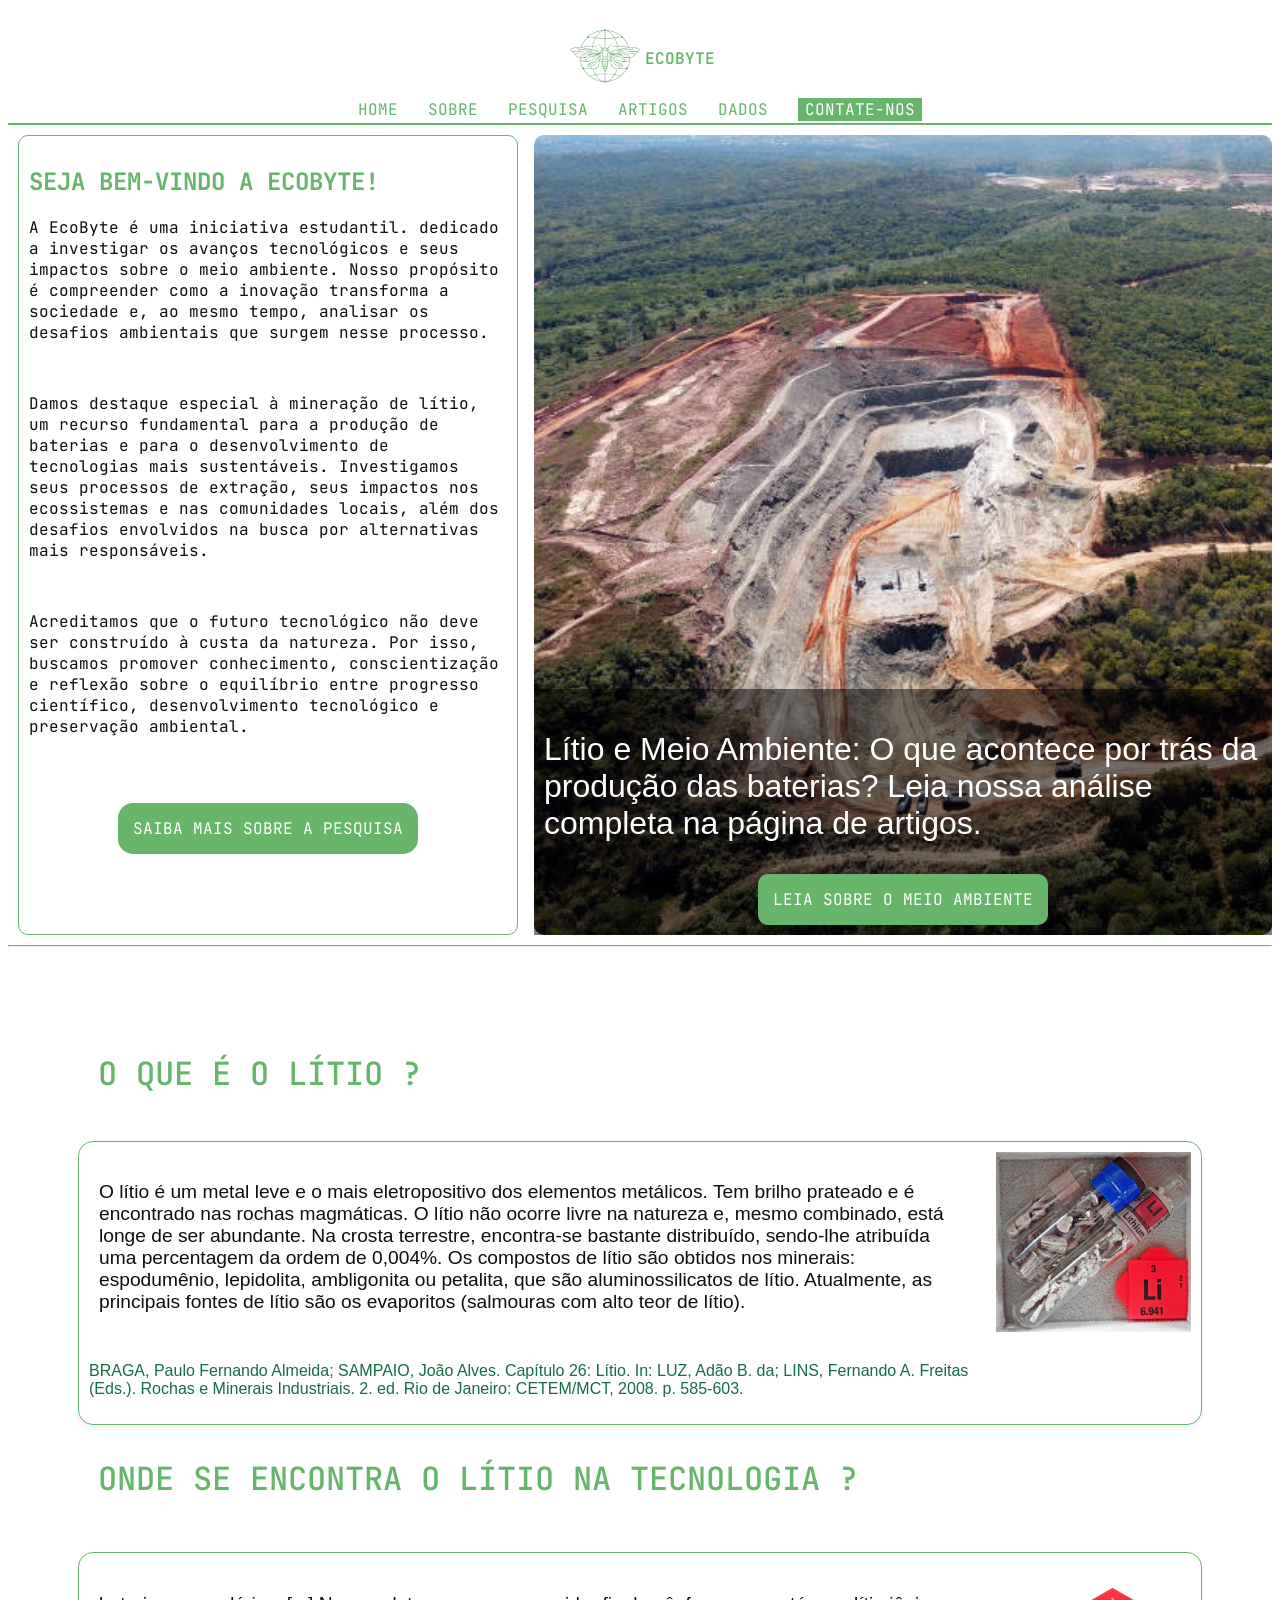
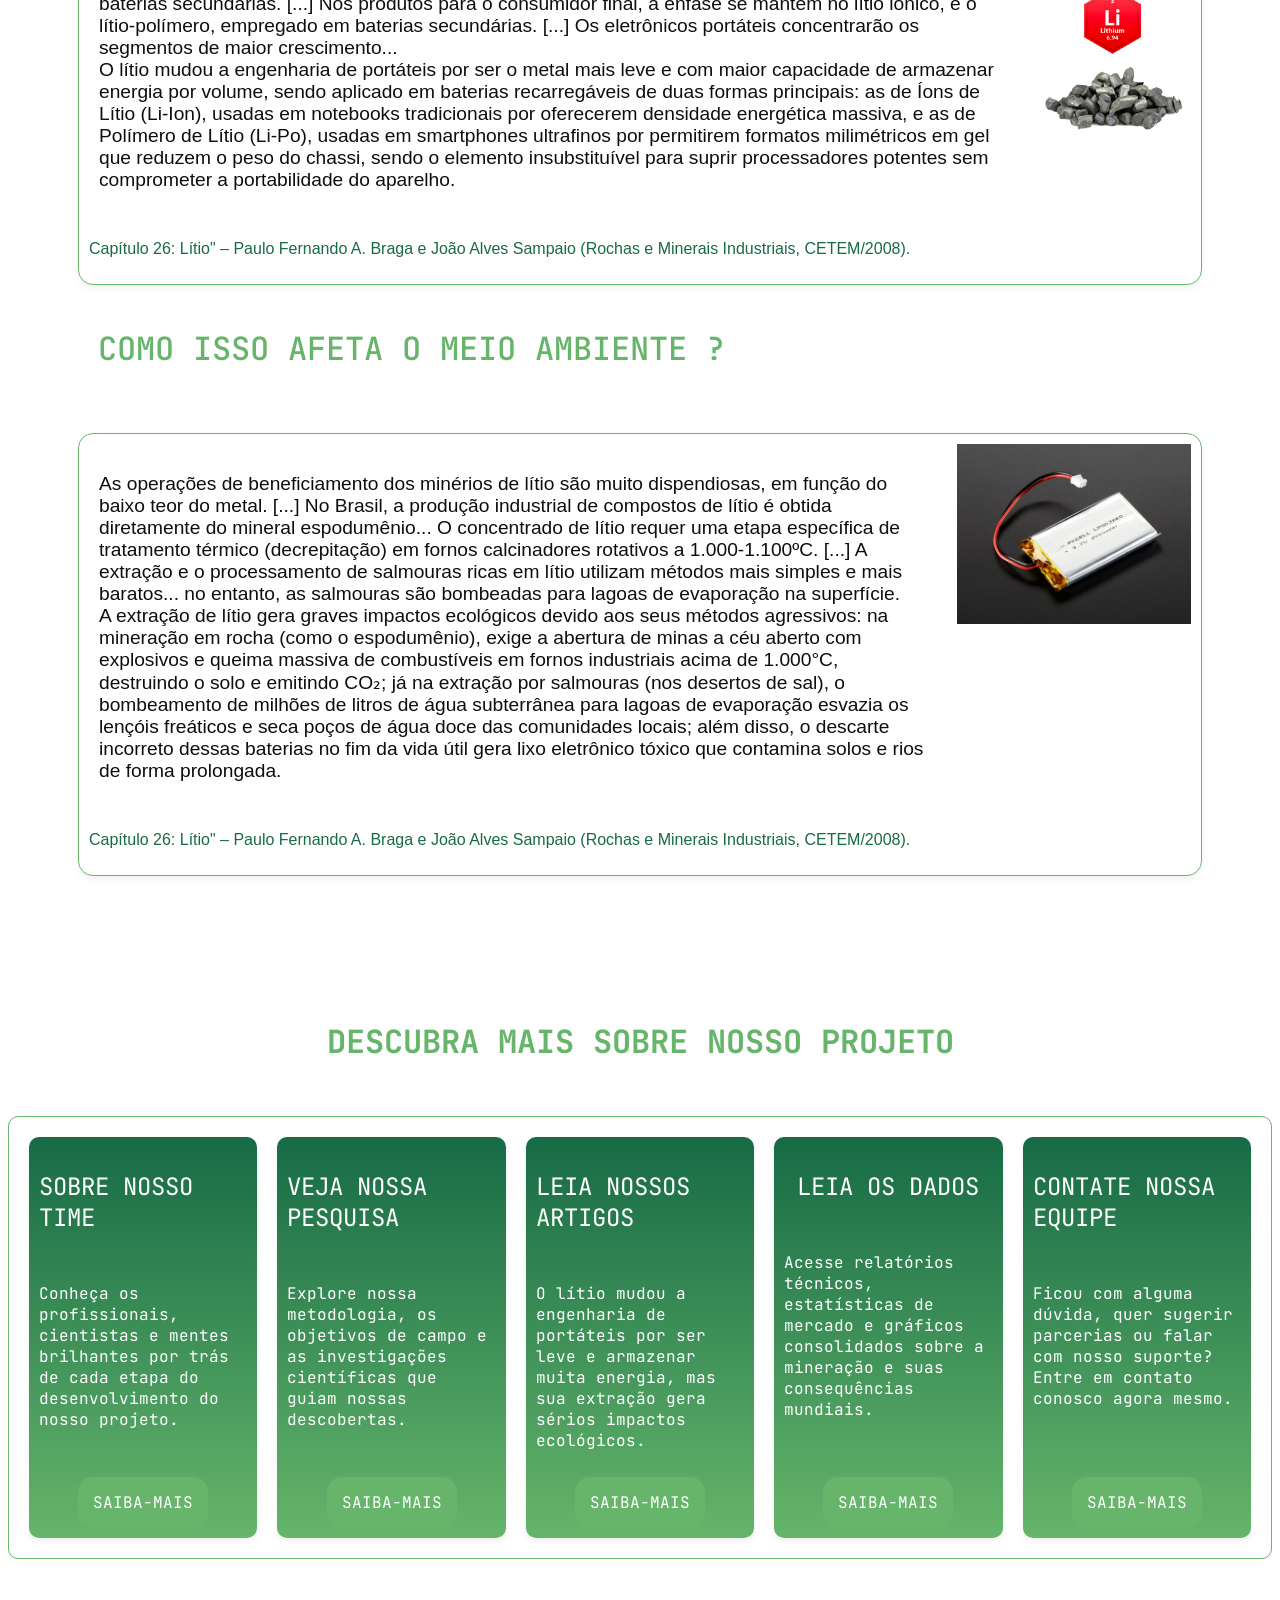
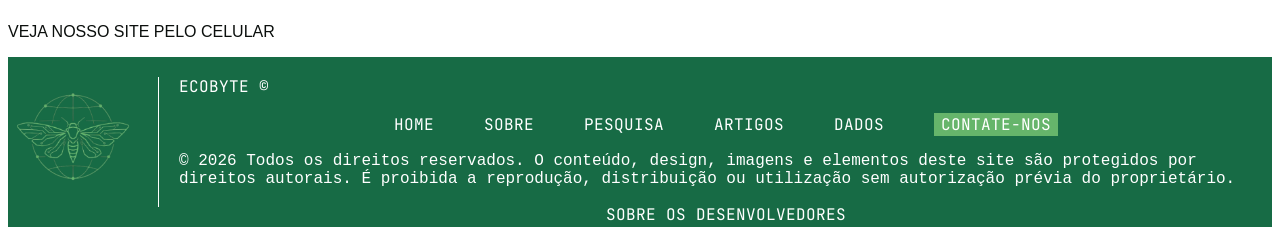
==== commit 6f3afccd: "Add files via upload" ====
--- a/index.html
+++ b/index.html
@@ -92,7 +92,7 @@
                 </div>
             </div>
             <!-- Pergunta 2-->
-                <h3 class="pergunta-central">ONDE SE LÍTIO NA TECNOLOGIA ?</h3>
+                <h3 class="pergunta-central">ONDE SE ENCONTRA O LÍTIO NA TECNOLOGIA ?</h3>
                 <div class="resposta-central">
                     <div>
                         <p class="paragrafo-daresposta">baterias secundárias. [...] Nos produtos para o consumidor final, a ênfase se mantém no lítio iônico, e o lítio-polímero, empregado em baterias secundárias. [...] Os eletrônicos portáteis concentrarão os segmentos de maior crescimento... <br>
@@ -160,6 +160,7 @@
                     <div class="end-home"><a href="contato.html" class="saiba-mais">SAIBA-MAIS</a></div>
                 </div>
         
+             
             </div>
         </section>
         
@@ -168,6 +169,24 @@
          </section>
 
     </main>
+
+<!--QR CODE-->
+
+
+<div class="fundo_qr">
+
+<div class="card_qr">
+
+    <div class="bg_qr">
+<img src="img/qr-code.png" class="foto_qr" alt="">
+
+
+<p class="desc_qr">VEJA NOSSO SITE PELO CELULAR</p>
+</div>
+</div>
+
+</div>
+
 
     <footer>
         <div class="logodefooter"><img src="img/favicon_io/android-chrome-192x192.png" alt="Logo Oficial do Site"></div>
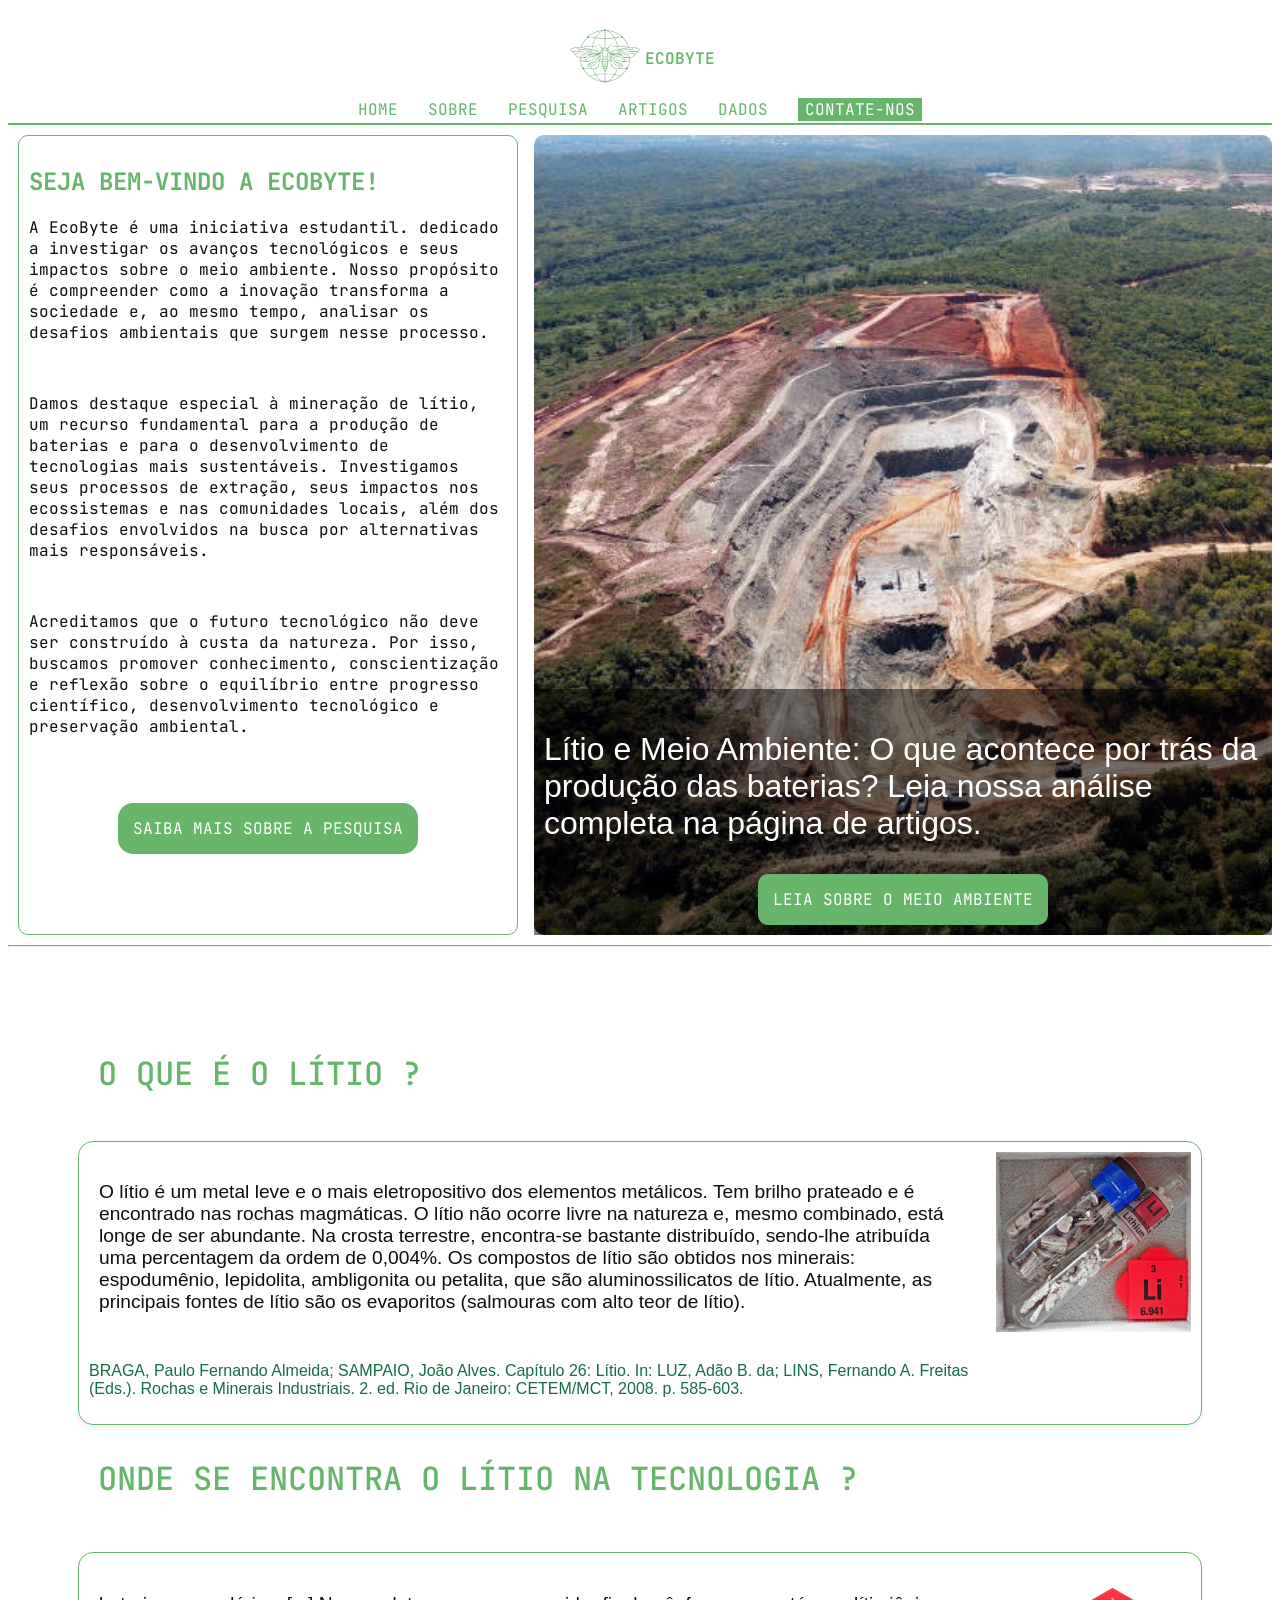
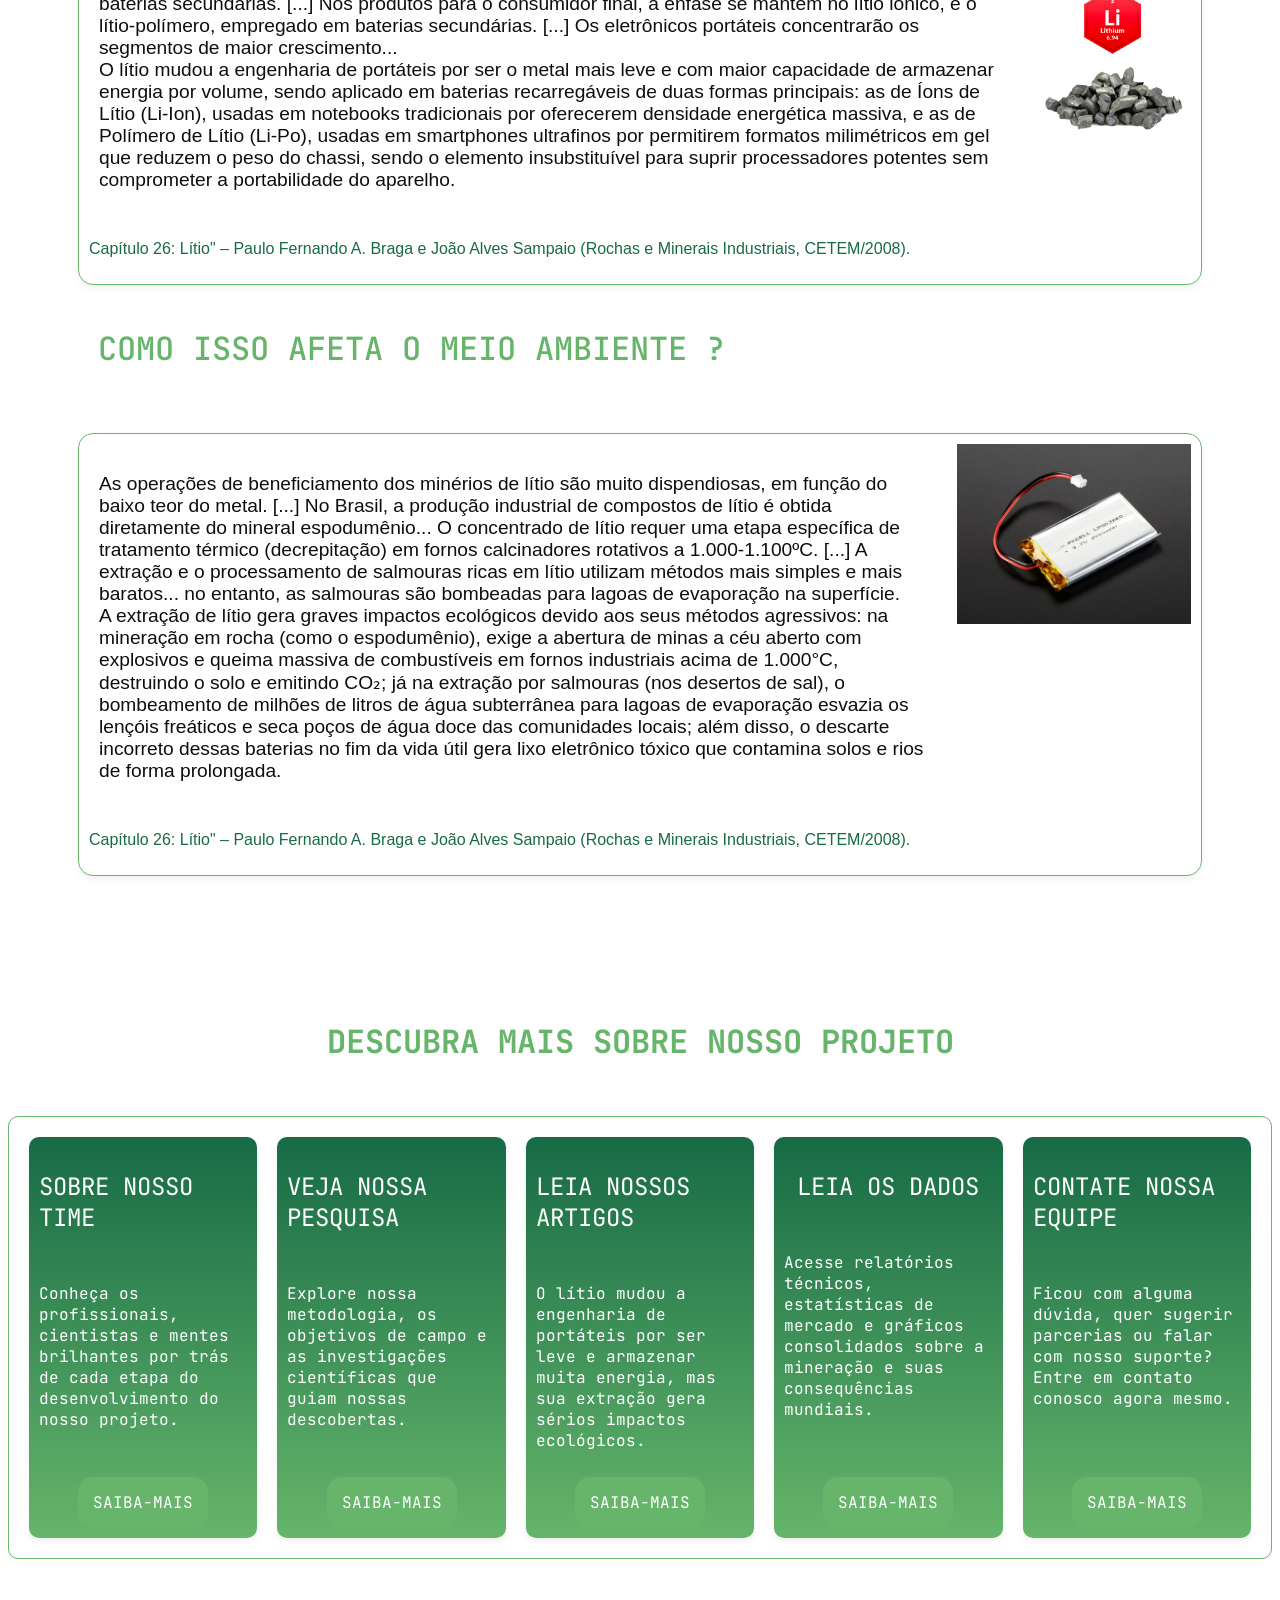
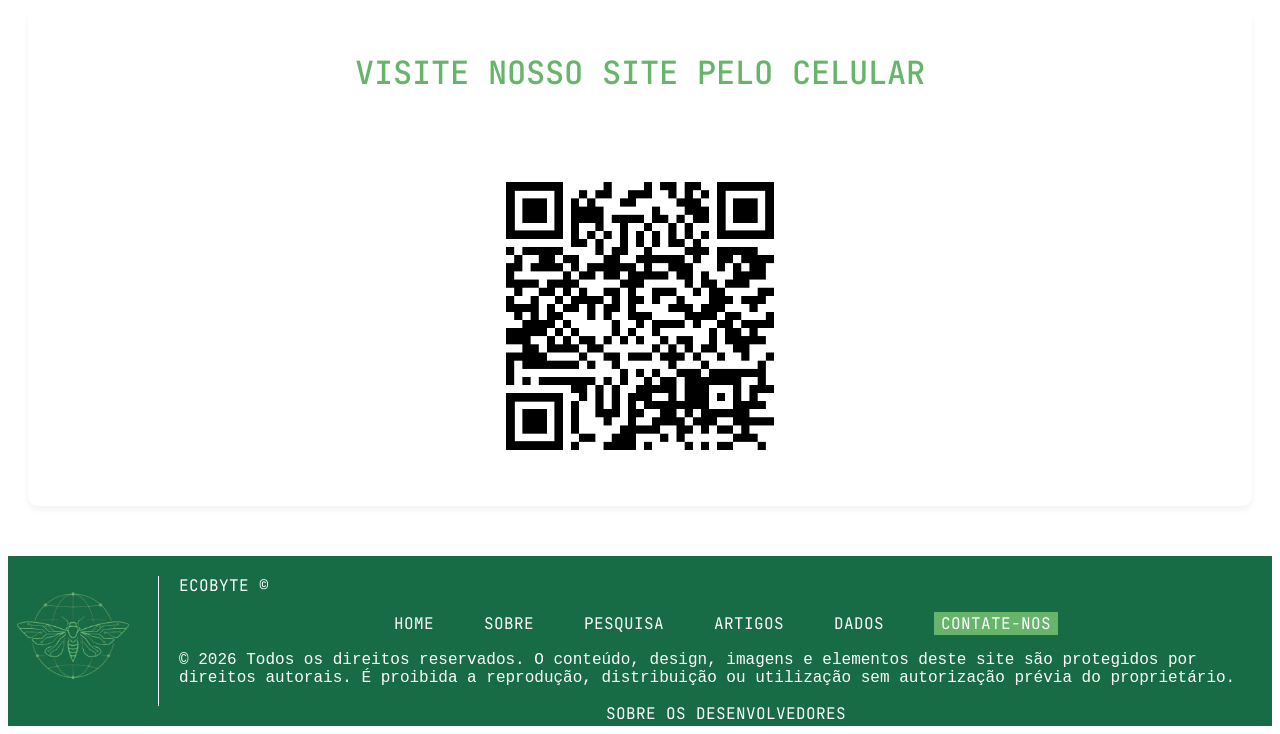
==== commit f6bff36a: "1.8" ====
--- a/index.html
+++ b/index.html
@@ -176,12 +176,10 @@
 <div class="fundo_qr">
 
 <div class="card_qr">
+    <p class="qr-convite">VISITE NOSSO SITE PELO CELULAR</p>
 
     <div class="bg_qr">
 <img src="img/qr-code.png" class="foto_qr" alt="">
-
-
-<p class="desc_qr">VEJA NOSSO SITE PELO CELULAR</p>
 </div>
 </div>
 
--- a/css/style.css
+++ b/css/style.css
@@ -1592,4 +1592,63 @@
     .dado-bloco.inverso .dado-imagem {
         order: 0;
     }
-}+}
+
+/*qr-code*/
+
+.fundo_qr {
+    border-radius: 10px;
+    display: grid;
+    gap: 20px;
+    width: 100%;
+    padding: 20px;
+    margin-bottom: 30px;
+
+    max-width: 100%;
+box-sizing: border-box;
+}
+
+.card_qr {
+    display: flex;
+    flex-direction: column;
+    align-items: center;
+    gap: 10px;
+    overflow: visible;
+    min-height: 300px;
+    border-radius: 10px;
+    padding: 10px;
+    box-shadow: 0 4px 6px rgba(0, 0, 0, 0.05);
+    transition: transform 0.3s cubic-bezier(0.25, 0.8, 0.25, 1), box-shadow 0.3s ease;
+}
+.qr-convite {
+    color: var(--cor-matriz);
+    font-size: 2em;
+    font-family: var(--font-title);
+    font-weight: 500;
+}
+
+.bg_qr{
+    align-items: center;
+    display: flex;
+    flex-direction: column;
+    height: fit-content;
+    width: fit-content;
+    max-width: 100%;
+    padding: 30px;
+    gap: 10px;
+
+
+}
+
+.foto_qr{
+   display: block;
+    width: 300px;
+    max-width: 100%;
+    height: auto;
+    object-fit: contain;
+
+
+
+}
+
+.justificado_p{ text-align: justify;}
